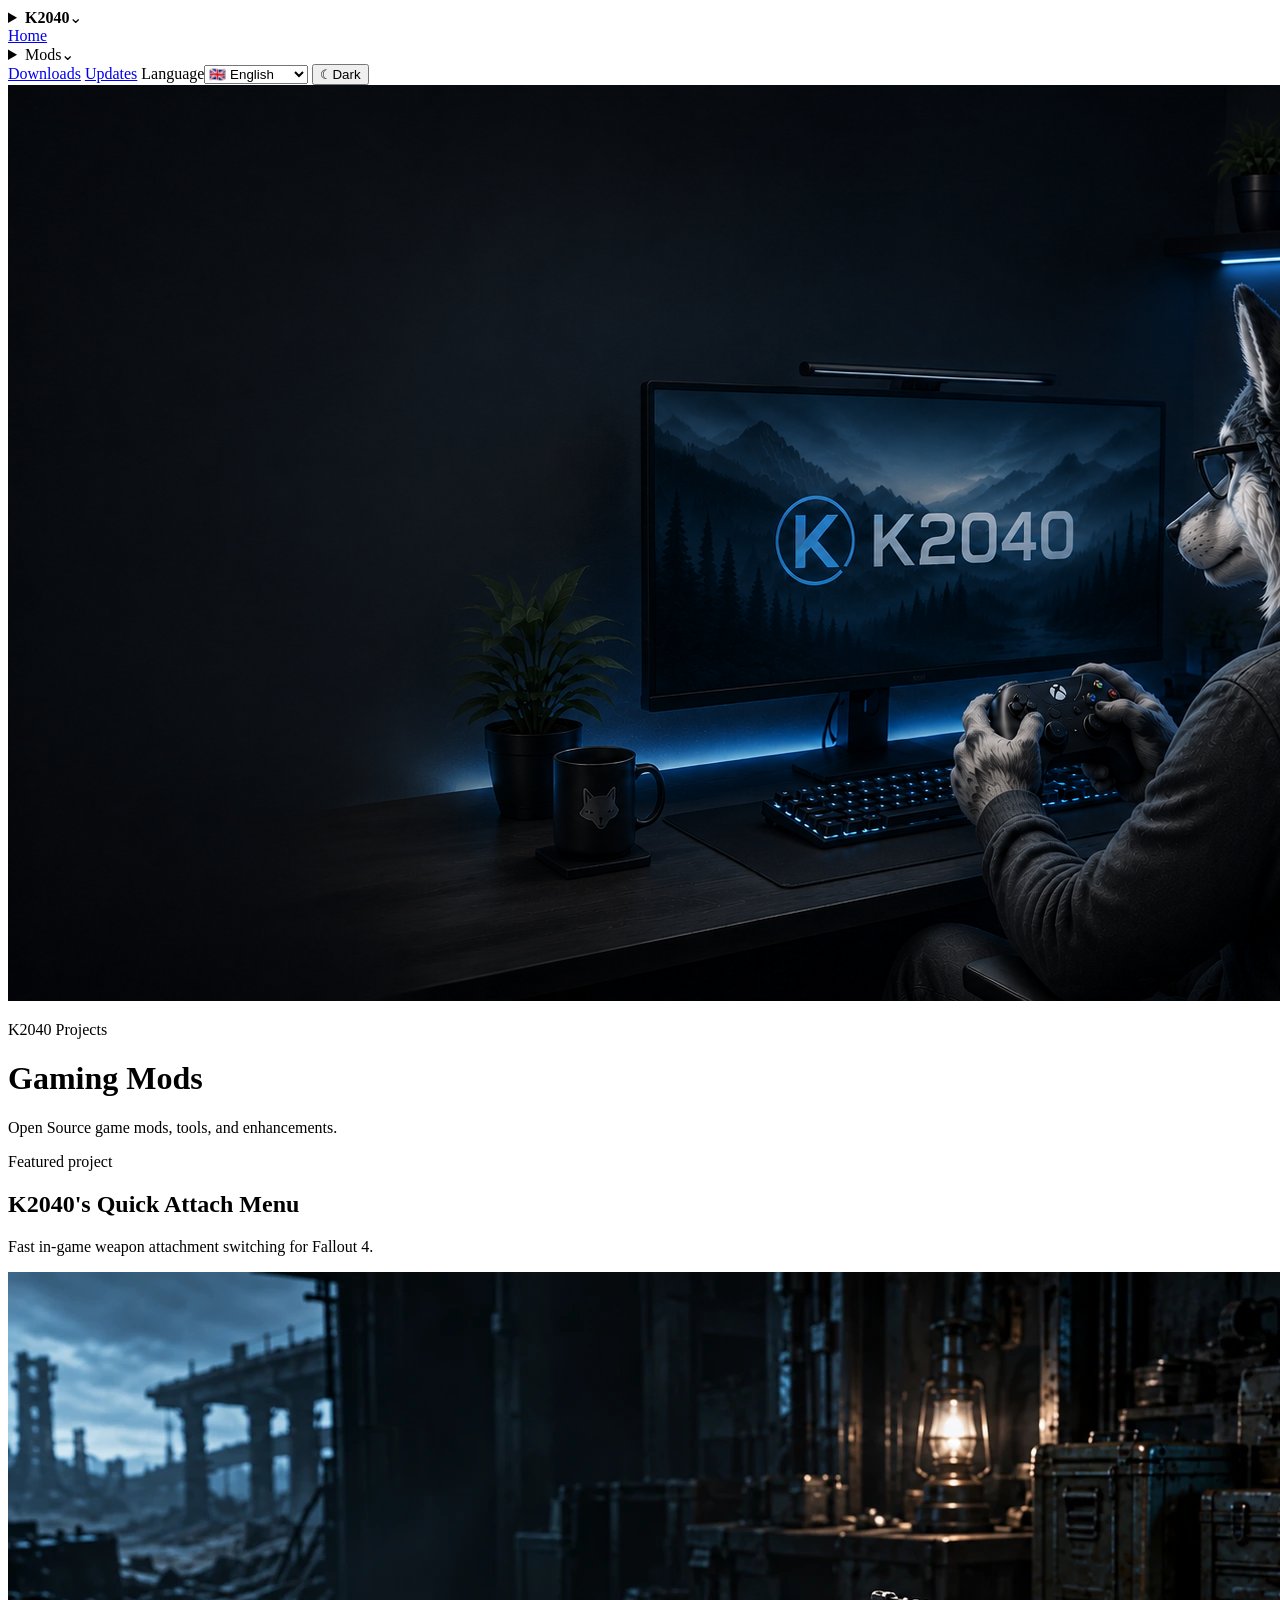
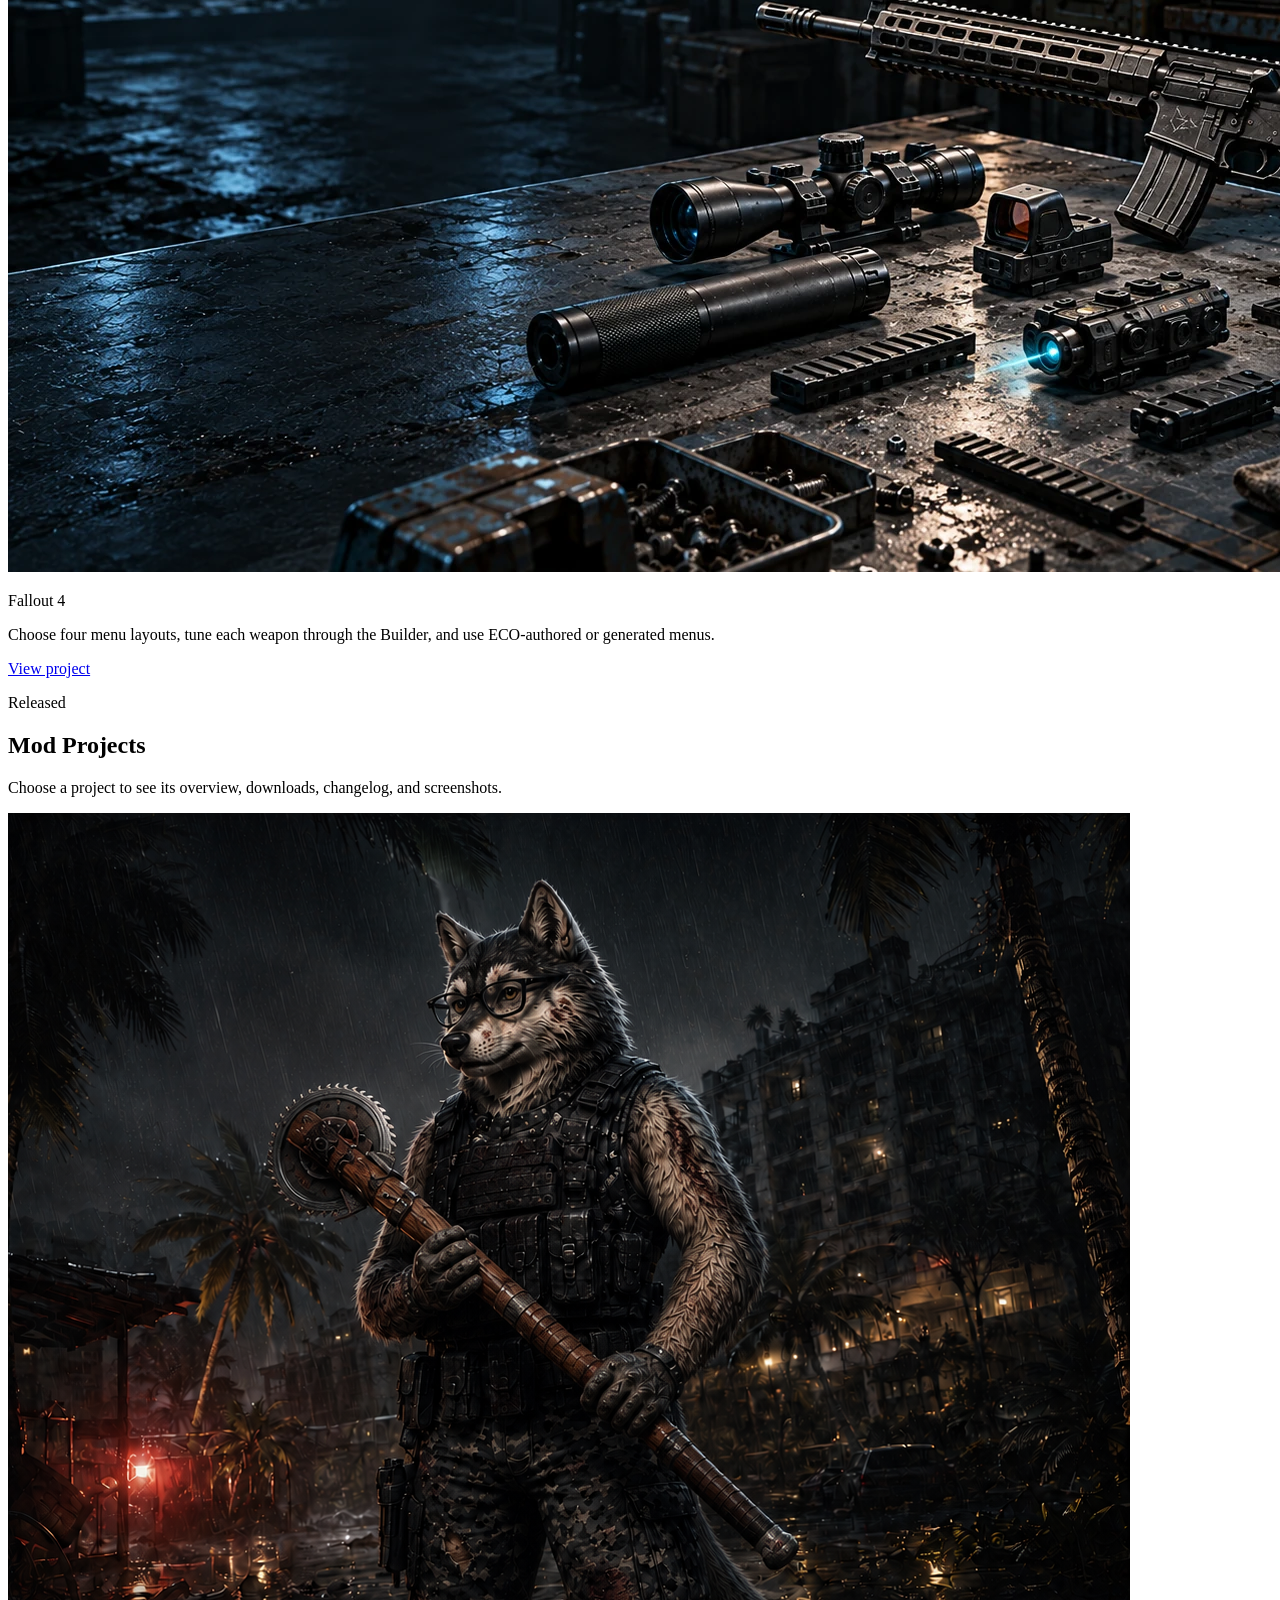
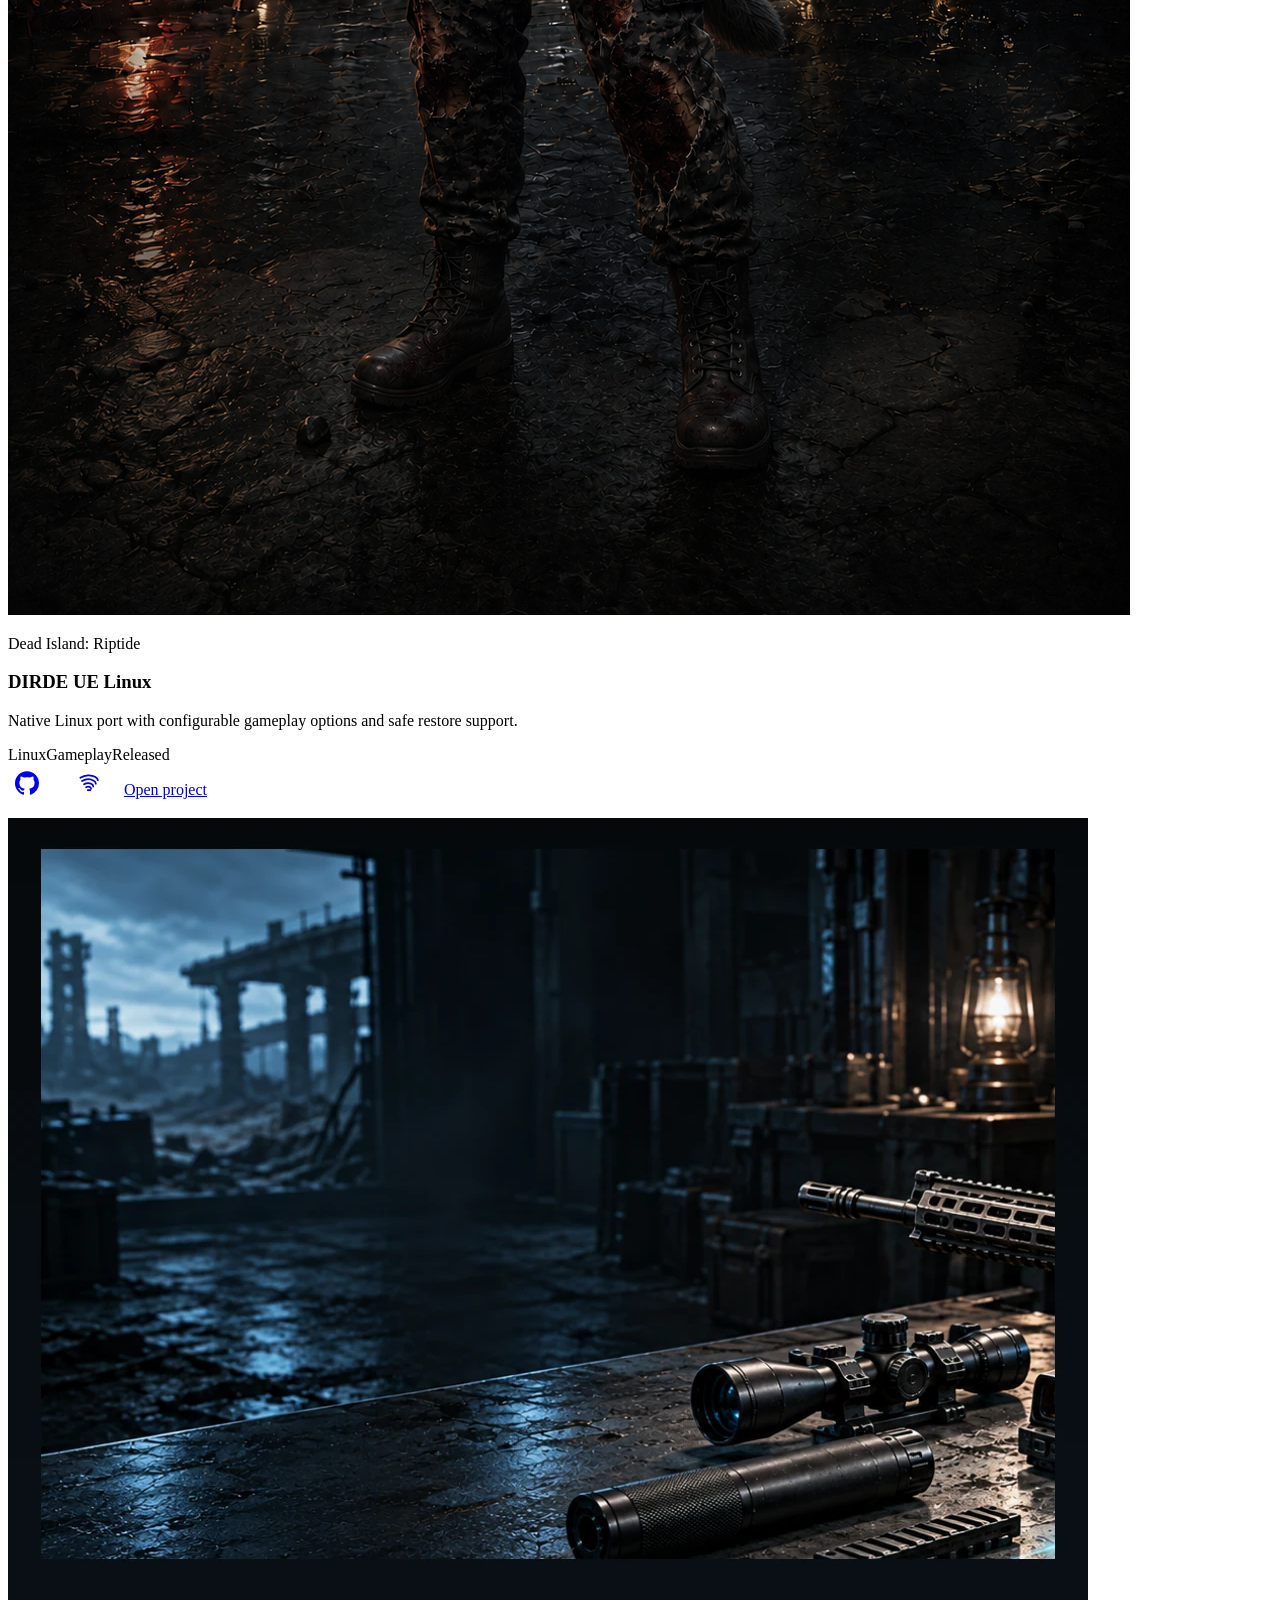
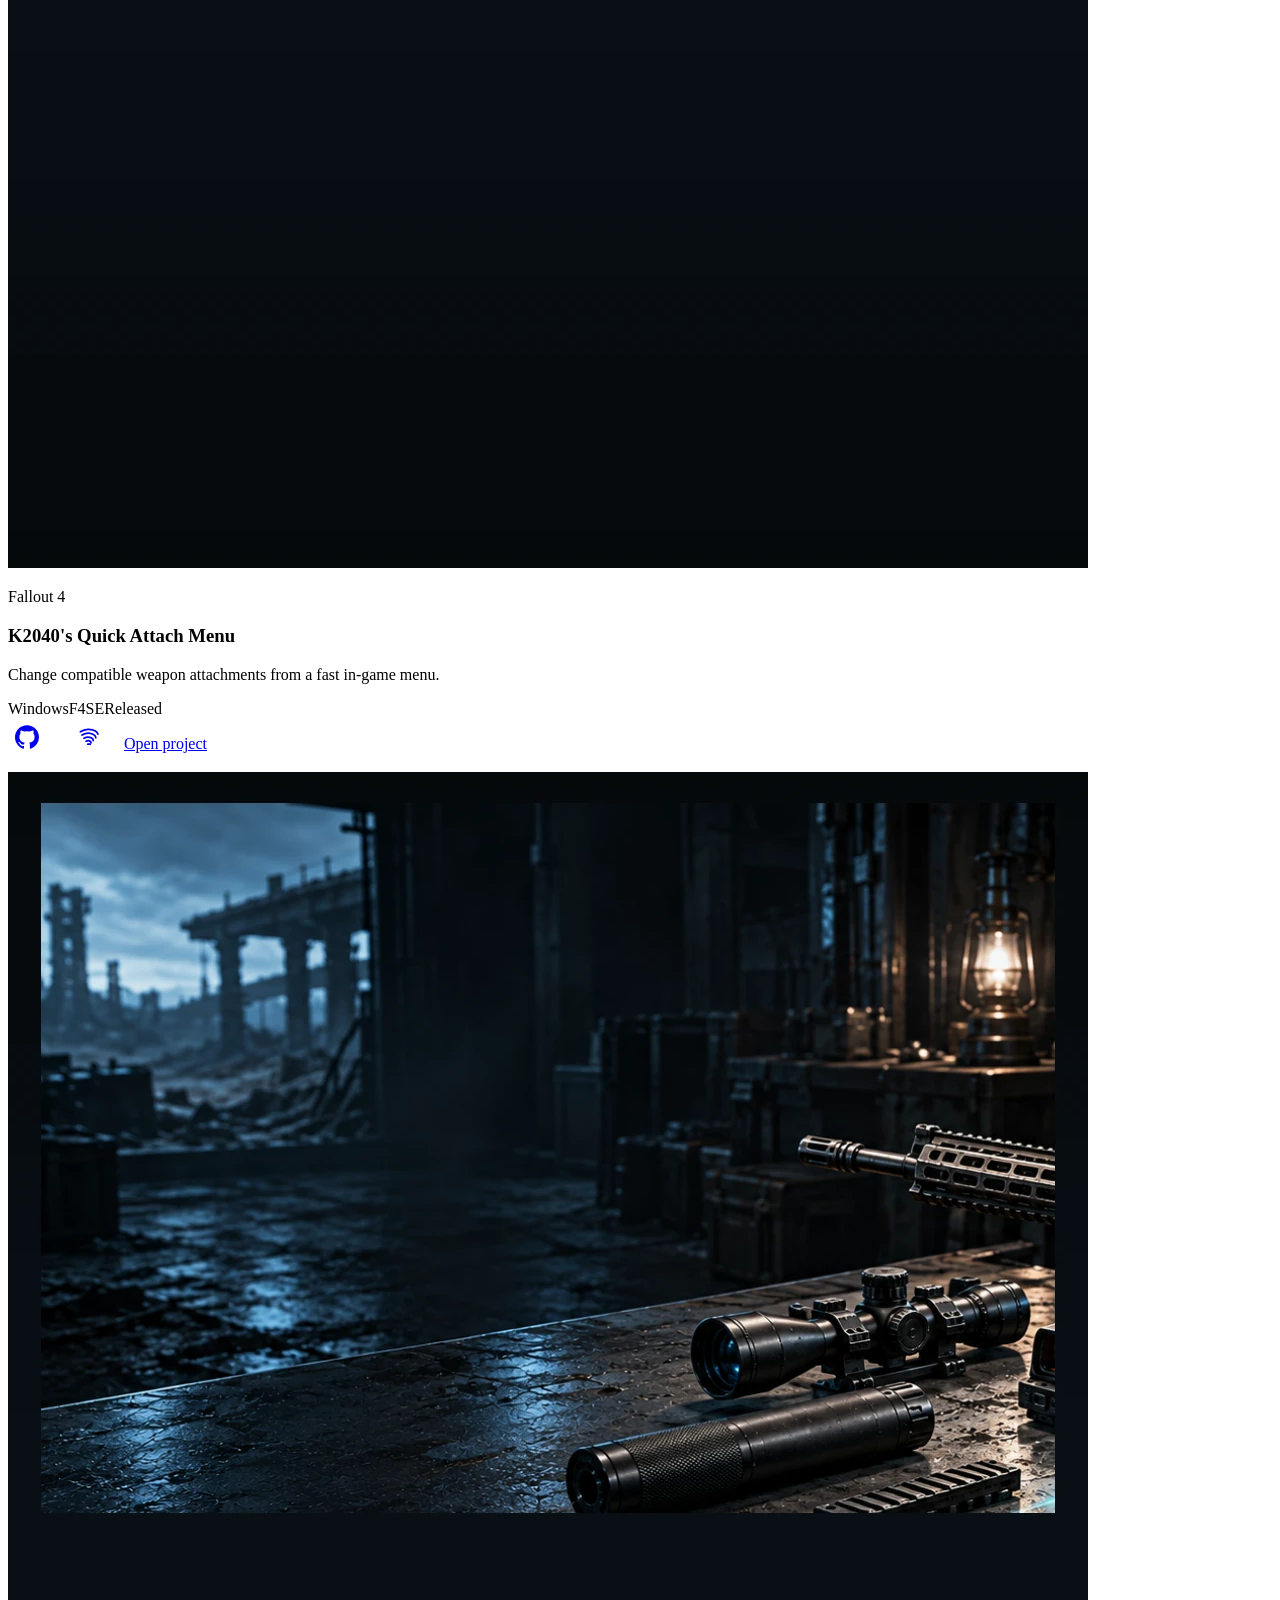
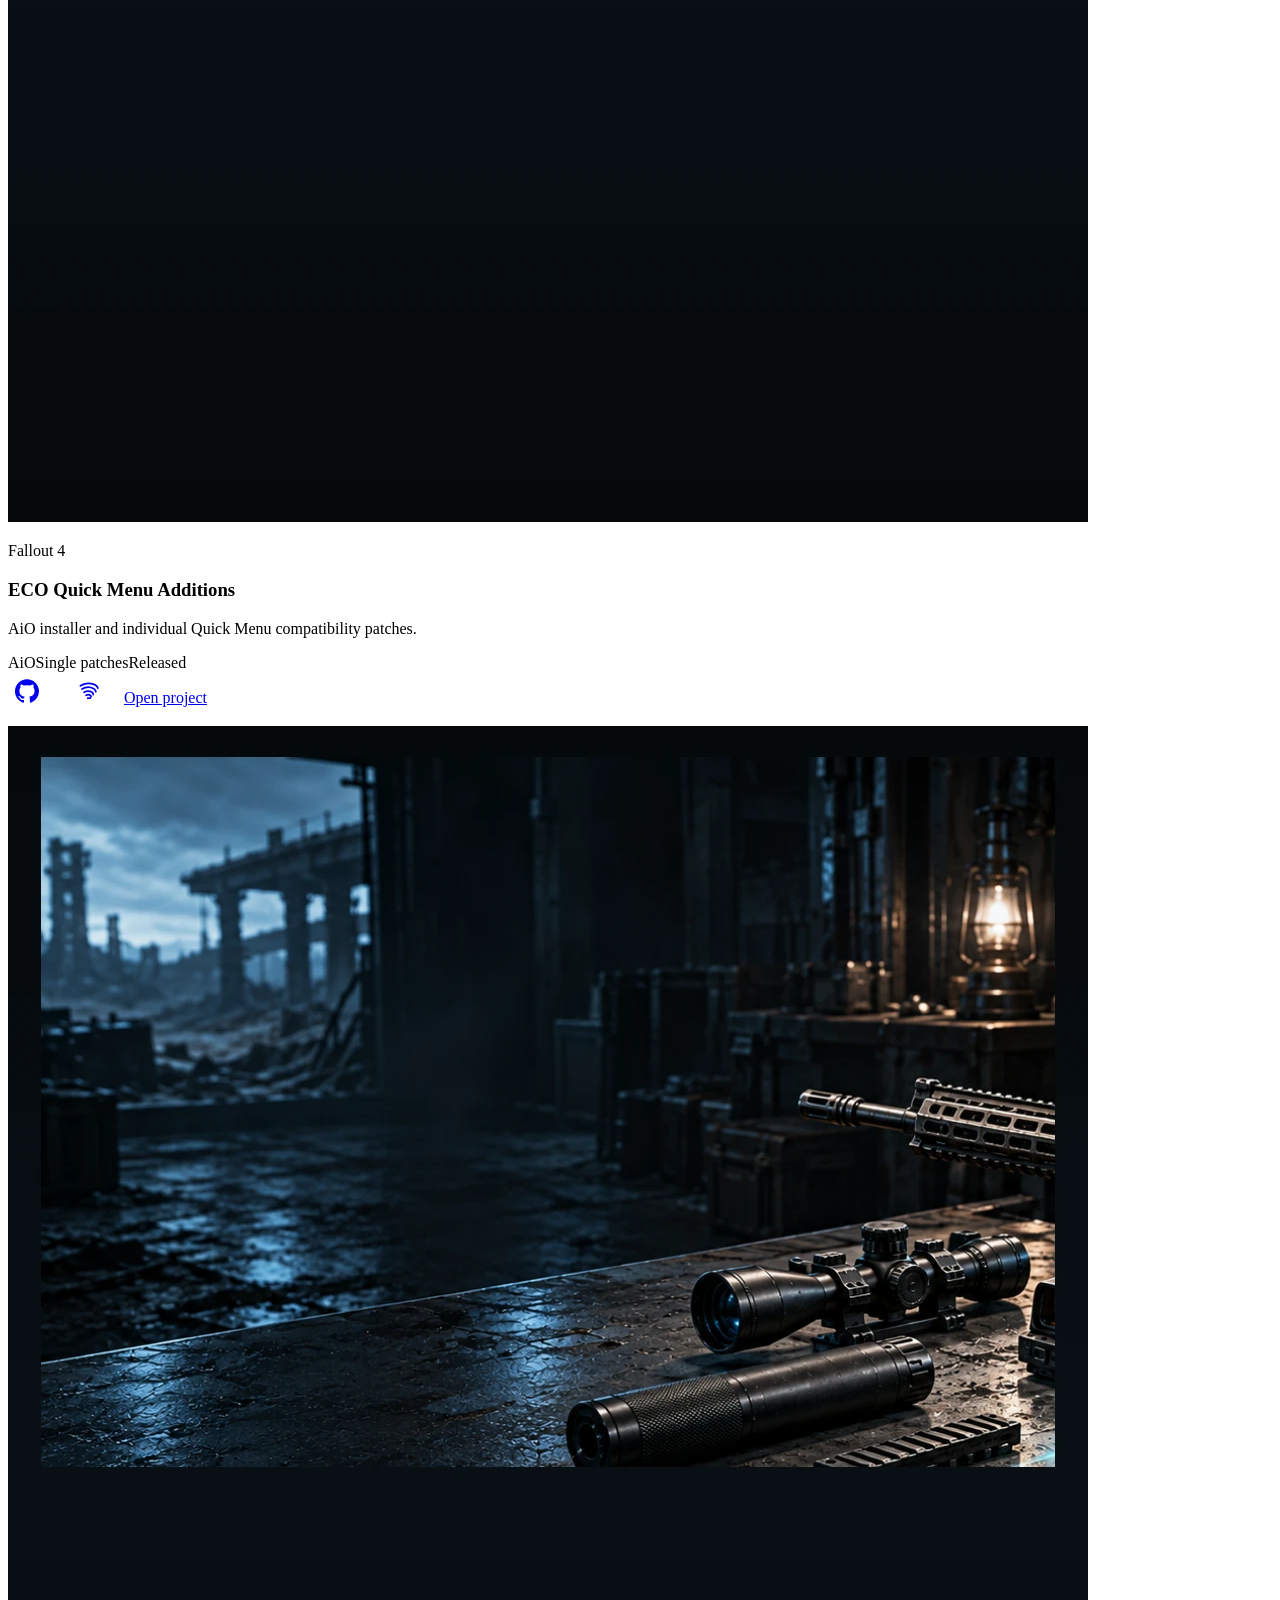
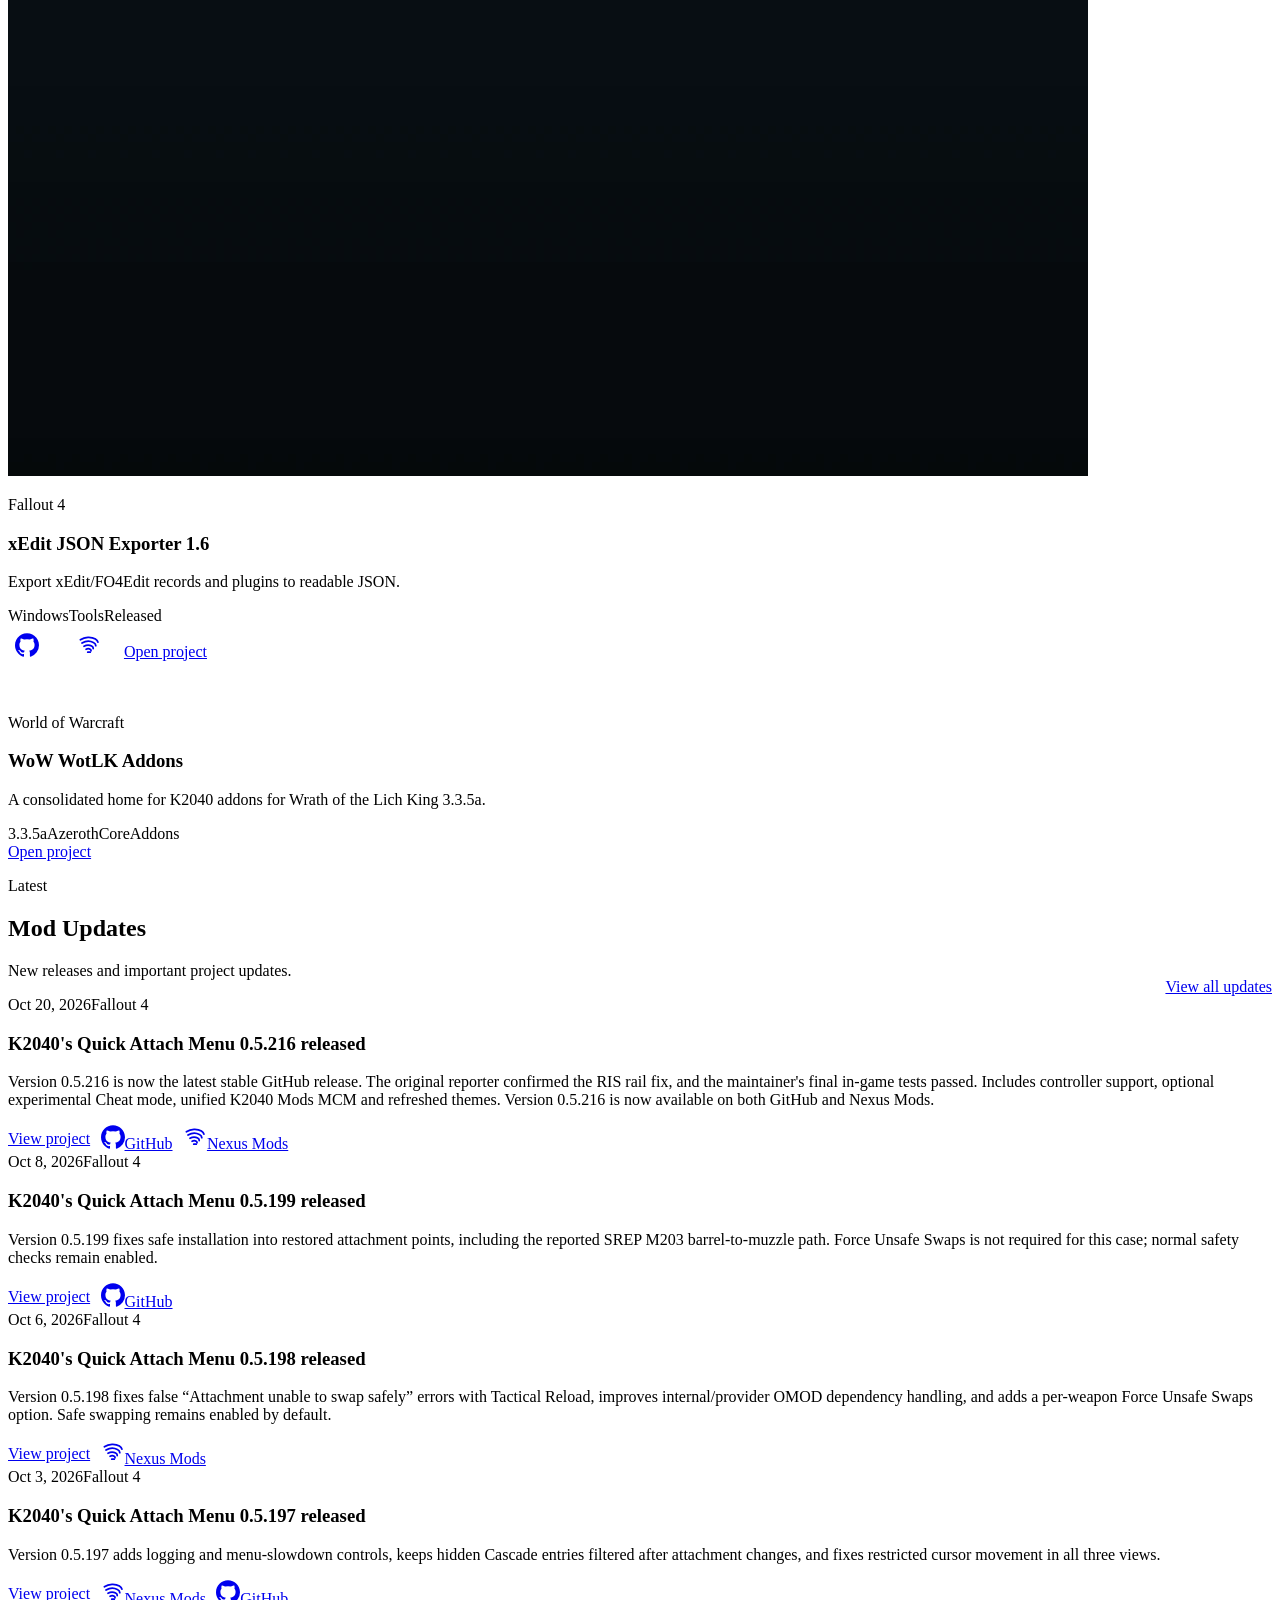
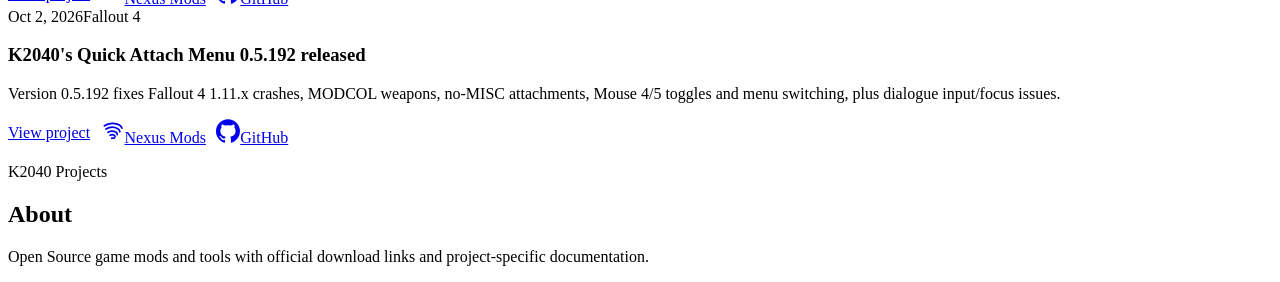
==== index.html @ f62407cd "site: show Quick Attach 0.5.216 available on Nexus" ====
<!doctype html>
<html lang="en">
<head>
  <meta charset="utf-8">
  <meta name="viewport" content="width=device-width, initial-scale=1">
  <meta name="description" content="Released K2040 game mods, official download links, and compatibility notes.">
  <meta name="color-scheme" content="light dark">
  <title>K2040 Gaming Mods</title>

  <link rel="stylesheet" href="styles.css?v=20260909navclean2">
  <link rel="stylesheet" href="https://kamui2040.github.io/shared-ui.css?v=20260913nav2">
  <link rel="stylesheet" href="https://kamui2040.github.io/shared/k2040-chrome.css?v=20260910library1">
  <link rel="stylesheet" href="mobile-navigation.css?v=20260909navclean2">
  <link rel="stylesheet" href="redesign.css?v=20260926cards1">
  <link rel="stylesheet" href="project-card-actions.css?v=20260828qa4">
  <link rel="stylesheet" href="external-link-icons.css?v=20260828qa2">

  <script src="translations.js?v=20260930qam1"></script>
  <script src="projects/project-data.js?v=20261020qam216nexus"></script>
  <script src="content.js?v=20260930qam1"></script>
  <script src="updates/2026.js?v=20261020qam216nexus"></script>
  <script src="updates-data.js?v=20260828cleanup1" data-limit="5"></script>
  <script src="site.js?v=20260831links1"></script>
  <script defer src="external-link-icons.js?v=20260828qa2"></script>
  <script defer src="https://kamui2040.github.io/shared/k2040-chrome.js?v=20260910library1"></script>
</head>
<body class="gaming-mods-page" data-k2040-site="gaming">
  <div class="page-shell">
    <header class="site-header">
      <div class="site-brand">
        <details class="menu global-menu" data-global-menu>
          <summary aria-label="K2040 navigation" data-i18n-aria-label="global.menuLabel"><strong>K2040</strong><span class="menu-caret" aria-hidden="true">⌄</span></summary>
          <div class="menu-panel global-menu-panel">
            <details class="global-menu-item" data-global-menu-item>
              <summary><span data-i18n="global.home">Home</span><span class="global-menu-item-arrow" aria-hidden="true">›</span></summary>
              <nav class="global-menu-submenu" aria-label="Home"><a href="https://kamui2040.github.io/" data-i18n="global.home">Home</a><a href="https://kamui2040.github.io/#projects" data-i18n="global.projectAreas">Project Areas</a><a href="https://kamui2040.github.io/#news" data-i18n="global.news">News</a><a href="https://kamui2040.github.io/#about" data-i18n="global.about">About</a></nav>
            </details>
            <details class="global-menu-item" data-global-menu-item>
              <summary><span data-i18n="global.android">Android Projects</span><span class="global-menu-item-arrow" aria-hidden="true">›</span></summary>
              <nav class="global-menu-submenu" aria-label="Android Projects"><a href="https://kamui2040.github.io/K2040-Android-Releases/" data-i18n="global.androidHome">Android Home</a><a href="https://kamui2040.github.io/K2040-Android-Releases/#apps" data-i18n="global.apps">Apps</a><a href="https://kamui2040.github.io/K2040-Android-Releases/#updates" data-i18n="global.updates">Updates</a><a href="https://kamui2040.github.io/K2040-Android-Releases/#about" data-i18n="global.about">About</a></nav>
            </details>
            <details class="global-menu-item" data-global-menu-item>
              <summary><span data-i18n="global.gaming">Gaming Mods</span><span class="global-menu-item-arrow" aria-hidden="true">›</span></summary>
              <nav class="global-menu-submenu" aria-label="Gaming Mods"><a href="/K2040-Gaming-Mods/" data-i18n="global.modsHome">Mods Home</a><a href="#projects" data-i18n="global.modProjects">Mod Projects</a><a href="#updates" data-i18n="global.updates">Updates</a><a href="#about" data-i18n="global.about">About</a></nav>
            </details>
          </div>
        </details>
        <a class="site-brand-section nav-home" data-k2040-site-home href="/K2040-Gaming-Mods/" aria-current="page"><span data-i18n="global.home">Home</span></a>
      </div>

      <nav class="site-nav" aria-label="Gaming Mods">
        <details class="menu project-menu" data-global-menu>
          <summary aria-label="Browse projects" data-i18n-aria-label="nav.browseProjects"><span>Mods</span><span class="menu-caret" aria-hidden="true">⌄</span></summary>
          <div class="menu-panel global-menu-panel">
            <p class="project-menu-label" data-i18n="nav.games">Games</p>
            <details class="global-menu-item project-menu-item" data-global-menu-item>
              <summary><span>Dead Island: Riptide DE</span><span class="global-menu-item-arrow" aria-hidden="true">›</span></summary>
              <nav class="global-menu-submenu" aria-label="Dead Island: Riptide DE">
                <a href="projects/project.html?project=dirde-ue-linux"><strong>DIRDE UE Linux</strong><small data-i18n="menu.dirdeDescription">Ultimate Edition Mod Menu · Linux</small></a>
              </nav>
            </details>
            <details class="global-menu-item project-menu-item" data-global-menu-item>
              <summary><span>Fallout 4</span><span class="global-menu-item-arrow" aria-hidden="true">›</span></summary>
              <nav class="global-menu-submenu" aria-label="Fallout 4">
                <a href="projects/project.html?project=quick-attach-menu"><strong>K2040's Quick Attach Menu</strong><small data-i18n="menu.quickAttachDescription">In-game weapon attachment menu</small></a>
                <a href="projects/project.html?project=eco-quick-menu-additions"><strong>ECO Quick Menu Additions</strong><small data-i18n="menu.ecoDescription">AiO installer and individual patches</small></a>
                <a href="projects/project.html?project=xedit-json-exporter"><strong>xEdit JSON Exporter</strong><small data-i18n="menu.xeditDescription">FO4Edit export utility</small></a>
              </nav>
            </details>
            <details class="global-menu-item project-menu-item" data-global-menu-item>
              <summary><span>World of Warcraft: WotLK</span><span class="global-menu-item-arrow" aria-hidden="true">›</span></summary>
              <nav class="global-menu-submenu" aria-label="World of Warcraft: Wrath of the Lich King">
                <a href="projects/wow-wotlk.html"><strong>WoW WotLK Addons</strong><small data-i18n="wotlk.menuDescription">Wrath of the Lich King 3.3.5a addons</small></a>
              </nav>
            </details>
          </div>
        </details>
        <a class="nav-link nav-downloads" href="#projects" data-i18n="nav.downloads">Downloads</a>
        <a class="nav-link nav-updates" href="#updates" data-i18n="nav.updates">Updates</a>
        <label class="nav-language-control"><span class="visually-hidden" data-i18n="controls.language">Language</span><select class="nav-language-select" data-language-select aria-label="Language" data-i18n-aria-label="controls.language"><option value="en">🇬🇧 English</option><option value="de">🇩🇪 Deutsch</option><option value="pt-PT">🇵🇹 Português</option><option value="es">🇪🇸 Español</option><option value="fr">🇫🇷 Français</option></select></label>
        <button class="theme-toggle" type="button" data-theme-toggle aria-pressed="false" aria-label="Switch to dark theme"><span class="theme-toggle-icon" aria-hidden="true">☾</span><span data-theme-label>Dark</span></button>
      </nav>
    </header>

    <main>
      <header class="hero">
        <div class="hero-media"><img src="assets/k2040-gaming-hero.png" width="1717" height="916" alt="K2040 wolf mascot at a blue-lit gaming desk" decoding="async"></div>
        <div class="hero-copy">
          <p class="eyebrow" data-i18n="landing.aboutEyebrow">K2040 Projects</p>
          <h1 data-i18n="global.gaming">Gaming Mods</h1>
          <p data-i18n="landing.heroDescription">Open Source game mods, tools, and enhancements.</p>
        </div>
      </header>

      <section class="content-section featured-project" aria-labelledby="featured-project-title">
        <div class="section-heading"><p class="eyebrow" data-i18n="landing.featuredEyebrow">Featured project</p><h2 id="featured-project-title">K2040's Quick Attach Menu</h2><p data-i18n="landing.featuredDescription">Fast in-game weapon attachment switching for Fallout 4.</p></div>
        <div class="featured-project-layout"><div class="featured-game-art-placeholder"><img src="assets/quick-attach-menu-featured.webp?v=20260930imgfix1" alt="K2040's Quick Attach Menu weapon workshop artwork" loading="lazy" decoding="async"></div><div class="featured-project-copy"><p class="featured-project-game">Fallout 4</p><p data-i18n="landing.featuredCopy">Choose four menu layouts, tune each weapon through the Builder, and use ECO-authored or generated menus.</p><div class="featured-project-actions"><a class="text-link" href="projects/project.html?project=quick-attach-menu" data-i18n="landing.viewProject">View project</a></div></div></div>
      </section>

      <section class="content-section" id="projects"><div class="section-heading"><p class="eyebrow" data-i18n="projects.eyebrow">Released</p><h2 data-i18n="projects.title">Mod Projects</h2><p data-i18n="projects.description">Choose a project to see its overview, downloads, changelog, and screenshots.</p></div><div class="project-grid" data-project-grid></div></section>

      <section class="content-section" id="updates"><div class="section-heading section-heading--split"><div><p class="eyebrow" data-i18n="updates.eyebrow">Latest</p><h2 data-i18n="updates.title">Mod Updates</h2><p data-i18n="updates.description">New releases and important project updates.</p></div><a class="text-link" href="updates/" data-i18n="updates.viewAll">View all updates</a></div><div class="update-list" data-update-list></div></section>

      <section class="content-section about-section" id="about"><div class="section-heading"><p class="eyebrow" data-i18n="landing.aboutEyebrow">K2040 Projects</p><h2 data-i18n="landing.aboutTitle">About</h2><p data-i18n="landing.aboutDescription">Open Source game mods and tools with official download links and project-specific documentation.</p></div></section>
    </main>

    <footer data-k2040-footer></footer>
  </div>
</body>
</html>
---- styles.css ----
/*
 * K2040 Gaming base.
 * Main owns the shared visual baseline, navigation system, responsive rules,
 * and frame geometry. Gaming-specific layout stays local.
 */
@import url("https://kamui2040.github.io/styles.css?v=20260828gamingclean1");
@import url("https://kamui2040.github.io/navigation.css?v=20260828gamingclean1");
@import url("https://kamui2040.github.io/responsive.css?v=20260909navclean2");
---- mobile-navigation.css ----
/* Gaming-only mobile navigation placement. Shared navigation visuals come from Main. */

@media (max-width: 760px) {
  body[data-k2040-site="gaming"] .site-header {
    position: relative;
    z-index: 50;
    display: grid;
    min-height: 0;
    grid-template-columns: repeat(12, minmax(0, 1fr));
    grid-template-rows: auto auto;
    align-items: center;
    gap: .18rem;
    margin-bottom: 1.25rem;
    padding: .32rem .38rem;
  }

  body[data-k2040-site="gaming"] .site-brand,
  body[data-k2040-site="gaming"] .site-nav {
    display: contents;
  }

  body[data-k2040-site="gaming"] .site-header .global-menu {
    grid-row: 1;
    grid-column: 1 / span 3;
    min-width: 0;
  }

  body[data-k2040-site="gaming"] .site-header .site-brand-section.nav-home {
    grid-row: 1;
    grid-column: 4 / span 3;
    width: 100%;
    min-width: 0;
  }

  body[data-k2040-site="gaming"] .site-header .nav-language-control {
    grid-row: 1;
    grid-column: 7 / span 3;
    position: relative;
    overflow: hidden;
  }

  body[data-k2040-site="gaming"] .site-header .theme-toggle {
    grid-row: 1;
    grid-column: 10 / span 3;
  }

  body[data-k2040-site="gaming"] .site-header .site-nav > .project-menu {
    grid-row: 2;
    grid-column: 1 / span 4;
  }

  body[data-k2040-site="gaming"] .site-header .site-nav > .nav-downloads {
    grid-row: 2;
    grid-column: 5 / span 4;
  }

  body[data-k2040-site="gaming"] .site-header .site-nav > .nav-updates {
    grid-row: 2;
    grid-column: 9 / span 4;
  }

  body[data-k2040-site="gaming"] .site-header .global-menu > summary,
  body[data-k2040-site="gaming"] .site-header .site-brand-section.nav-home,
  body[data-k2040-site="gaming"] .site-header .site-nav > .nav-link,
  body[data-k2040-site="gaming"] .site-header .site-nav > .nav-language-control,
  body[data-k2040-site="gaming"] .site-header .site-nav > .theme-toggle,
  body[data-k2040-site="gaming"] .site-header .site-nav > .menu > summary {
    width: 100%;
    min-width: 0;
    min-height: 36px;
    margin: 0;
    gap: .18rem;
    padding: .28rem .18rem;
    font-size: clamp(.68rem, 2.9vw, .8rem);
    line-height: 1.05;
  }

  body[data-k2040-site="gaming"] .site-header .global-menu > summary,
  body[data-k2040-site="gaming"] .site-header .site-brand-section.nav-home,
  body[data-k2040-site="gaming"] .site-header .site-nav > .menu > summary {
    justify-content: center;
  }

  body[data-k2040-site="gaming"] .site-header .global-menu > summary > strong,
  body[data-k2040-site="gaming"] .site-header .theme-toggle [data-theme-label] {
    display: none;
  }

  body[data-k2040-site="gaming"] .site-header .site-brand-section.nav-home > span {
    position: absolute;
    width: 1px;
    height: 1px;
    padding: 0;
    margin: -1px;
    overflow: hidden;
    border: 0;
    clip: rect(0 0 0 0);
    white-space: nowrap;
  }

  body[data-k2040-site="gaming"] .site-header .menu-caret {
    font-size: .82rem;
  }

  body[data-k2040-site="gaming"] .site-header .nav-language-control {
    padding: .15rem;
  }

  body[data-k2040-site="gaming"] .site-header .nav-language-control::before {
    content: "🌐";
    font-size: .95rem;
    line-height: 1;
  }

  body[data-k2040-site="gaming"] .site-header .nav-language-select {
    position: absolute;
    inset: 0;
    width: 100%;
    height: 100%;
    max-width: none;
    padding: 0;
    opacity: 0;
    cursor: pointer;
  }

  body[data-k2040-site="gaming"] .site-header .theme-toggle {
    padding: .2rem;
  }

  body[data-k2040-site="gaming"] .site-header .theme-toggle-icon {
    width: auto;
    min-width: 1.1rem;
    font-size: 1rem;
  }

  body[data-k2040-site="gaming"] .site-header .project-menu-panel {
    width: min(320px, calc(100vw - 1rem));
  }
}
---- redesign.css ----
/* Gaming-only content layout. Shared controls, frames, and navigation visuals come from Main. */

.section-heading--split {
  display: flex;
  align-items: flex-end;
  justify-content: space-between;
  gap: 1rem;
}

.section-heading--split > div {
  min-width: 0;
}

.update-archive .update-list {
  margin-top: 0;
}

.update-actions {
  display: flex;
  flex-wrap: wrap;
  align-items: center;
  gap: .65rem;
}

.updates-page main {
  display: grid;
  gap: 1.5rem;
}

.gaming-mods-page :where(#projects, #updates, #about),
.project-detail-page #project-downloads,
.updates-page #updates {
  scroll-margin-top: 6.5rem;
}

/* The Mods menu uses the canonical global cascade for geometry and behavior.
   Gaming keeps only the richer project-link copy local. */
.project-menu-label {
  margin: .35rem .55rem .55rem;
}

.project-menu-item .global-menu-submenu a {
  display: flex;
  align-items: flex-start;
  flex-direction: column;
  gap: .2rem;
}

.project-menu-item .global-menu-submenu small {
  color: var(--k2040-nav-muted, var(--site-nav-muted));
  font-size: .78rem;
  font-weight: 600;
  line-height: 1.35;
}

@media (max-width: 760px) {
  .section-heading--split {
    align-items: stretch;
    flex-direction: column;
  }

  .section-heading--split > .text-link {
    align-self: flex-start;
  }
}

/* Visual project cards need room for localized copy and actions in narrower
   desktop/tablet layouts. Keep the fixed 4:5 presentation only when the
   viewport is wide enough for the copy panel to fit without clipping. */
@media (max-width: 1100px) {
  .gaming-mods-page .project-card--visual {
    height: auto;
    aspect-ratio: auto;
  }

  .gaming-mods-page .project-card--visual .project-card-art {
    height: auto;
    flex: 0 0 auto;
    aspect-ratio: 16 / 10;
  }

  .gaming-mods-page .project-card--visual .project-card-copy {
    height: auto;
    overflow: visible;
  }
}
---- project-card-actions.css ----
/* Gaming landing project-card action layout.
 * The canonical K2040 .text-link treatment owns idle, hover, and focus states.
 */

.project-card .card-footer {
  justify-content: flex-end;
}

.project-card-destinations {
  display: inline-flex;
  flex: 0 0 auto;
  align-items: center;
  gap: .45rem;
}

.project-card-open {
  margin-left: auto;
}

.project-card-destination {
  position: relative;
  width: 40px;
  min-width: 40px;
  min-height: 40px;
  justify-content: center;
  padding: .45rem;
}

.project-card-destination .external-platform-label {
  position: absolute;
  width: 1px;
  height: 1px;
  padding: 0;
  margin: -1px;
  overflow: hidden;
  border: 0;
  clip: rect(0 0 0 0);
  white-space: nowrap;
}

.project-card-destination .external-platform-icon {
  width: var(--k2040-icon-size, 1.5rem);
  height: var(--k2040-icon-size, 1.5rem);
  flex-basis: var(--k2040-icon-size, 1.5rem);
}

@media (max-width: 520px) {
  .project-card .card-footer {
    gap: .55rem;
  }

  .project-card-open {
    padding: .45rem .65rem;
  }
}
---- external-link-icons.css ----
/* External platform icons only. K2040 family icons are owned by the shared chrome. */
:root {
  --k2040-icon-size: 1.5rem;
}

.external-platform-link {
  gap: .5rem;
}

.external-platform-icon {
  display: inline-flex;
  width: var(--k2040-icon-size);
  height: var(--k2040-icon-size);
  flex: 0 0 var(--k2040-icon-size);
  align-items: center;
  justify-content: center;
  color: currentColor;
}

.external-platform-icon svg {
  display: block;
  width: 100%;
  height: 100%;
}

.external-platform-label {
  min-width: 0;
}

@media (max-width: 760px) {
  .external-platform-link--icon-only-mobile {
    position: relative;
    width: 44px;
    min-width: 44px;
    padding-right: .5rem !important;
    padding-left: .5rem !important;
    gap: 0;
  }

  .external-platform-link--icon-only-mobile .external-platform-label {
    position: absolute;
    width: 1px;
    height: 1px;
    padding: 0;
    margin: -1px;
    overflow: hidden;
    border: 0;
    clip: rect(0 0 0 0);
    white-space: nowrap;
  }
}
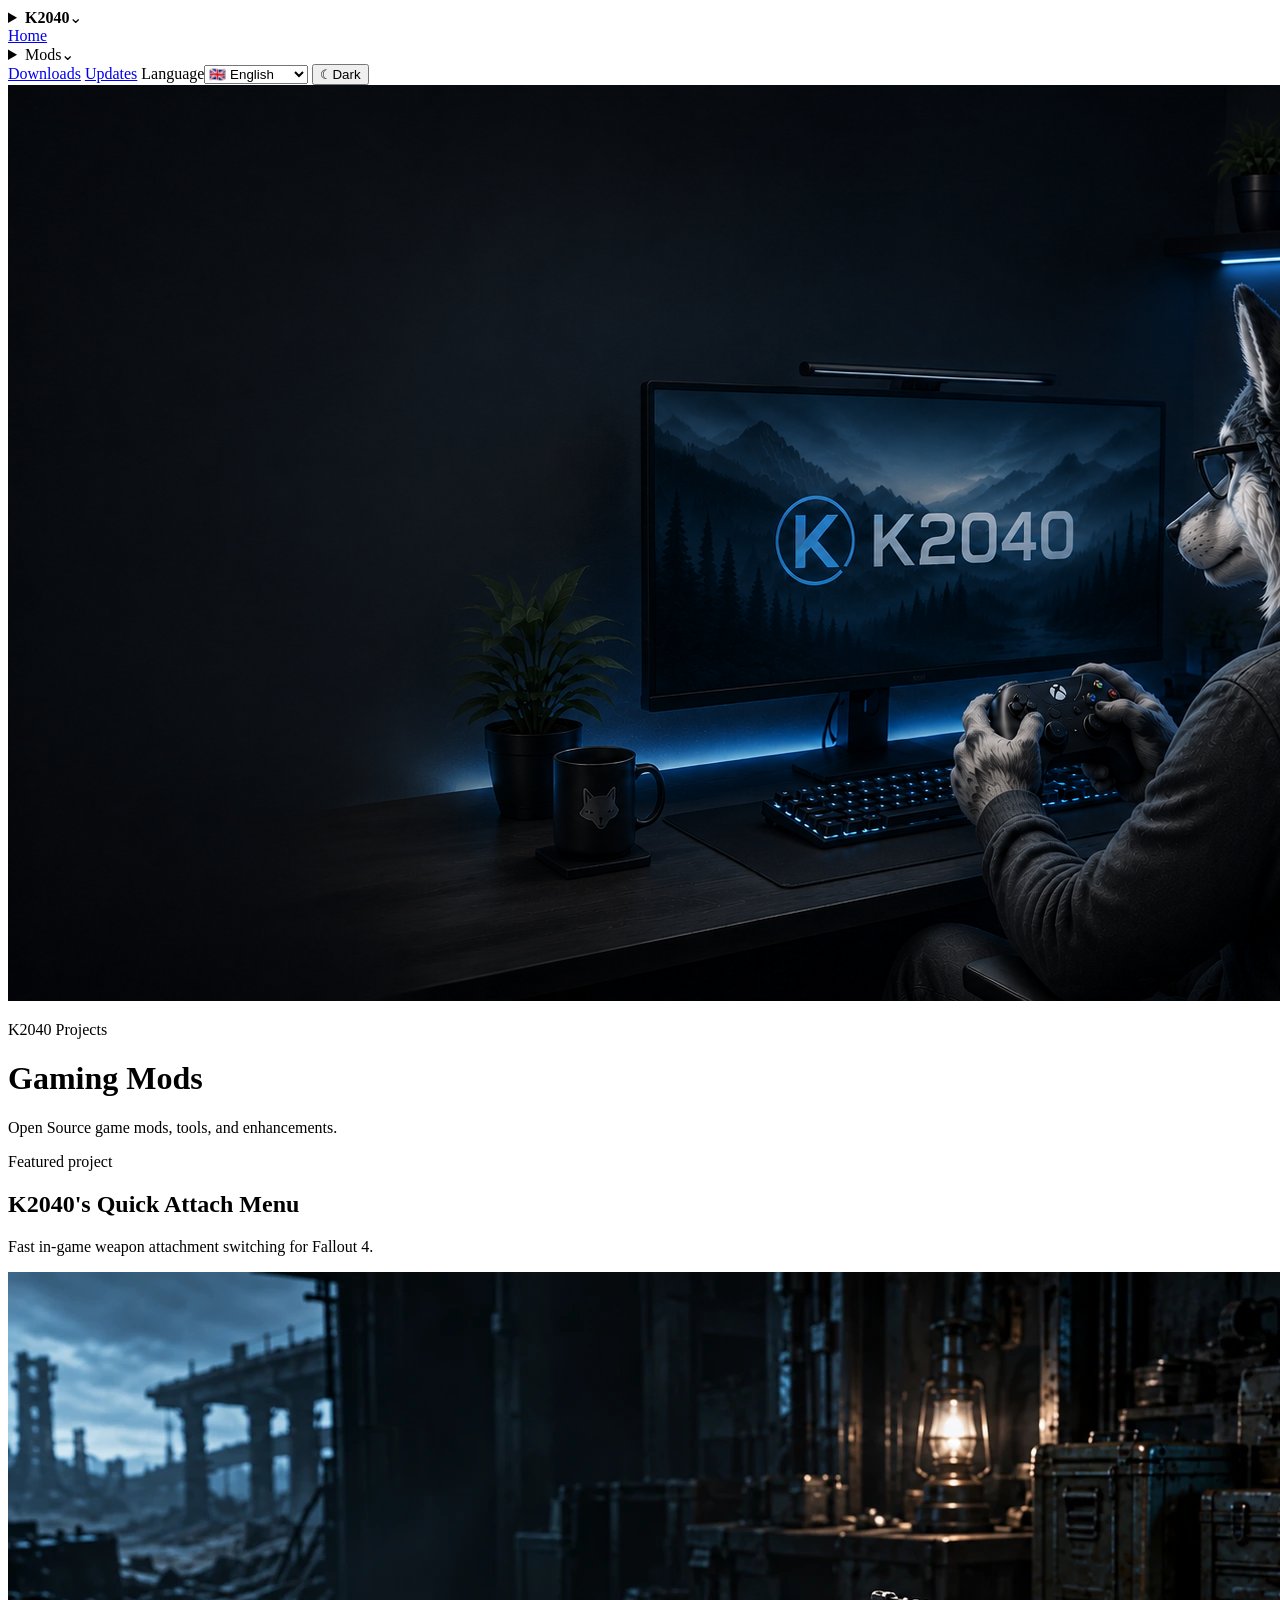
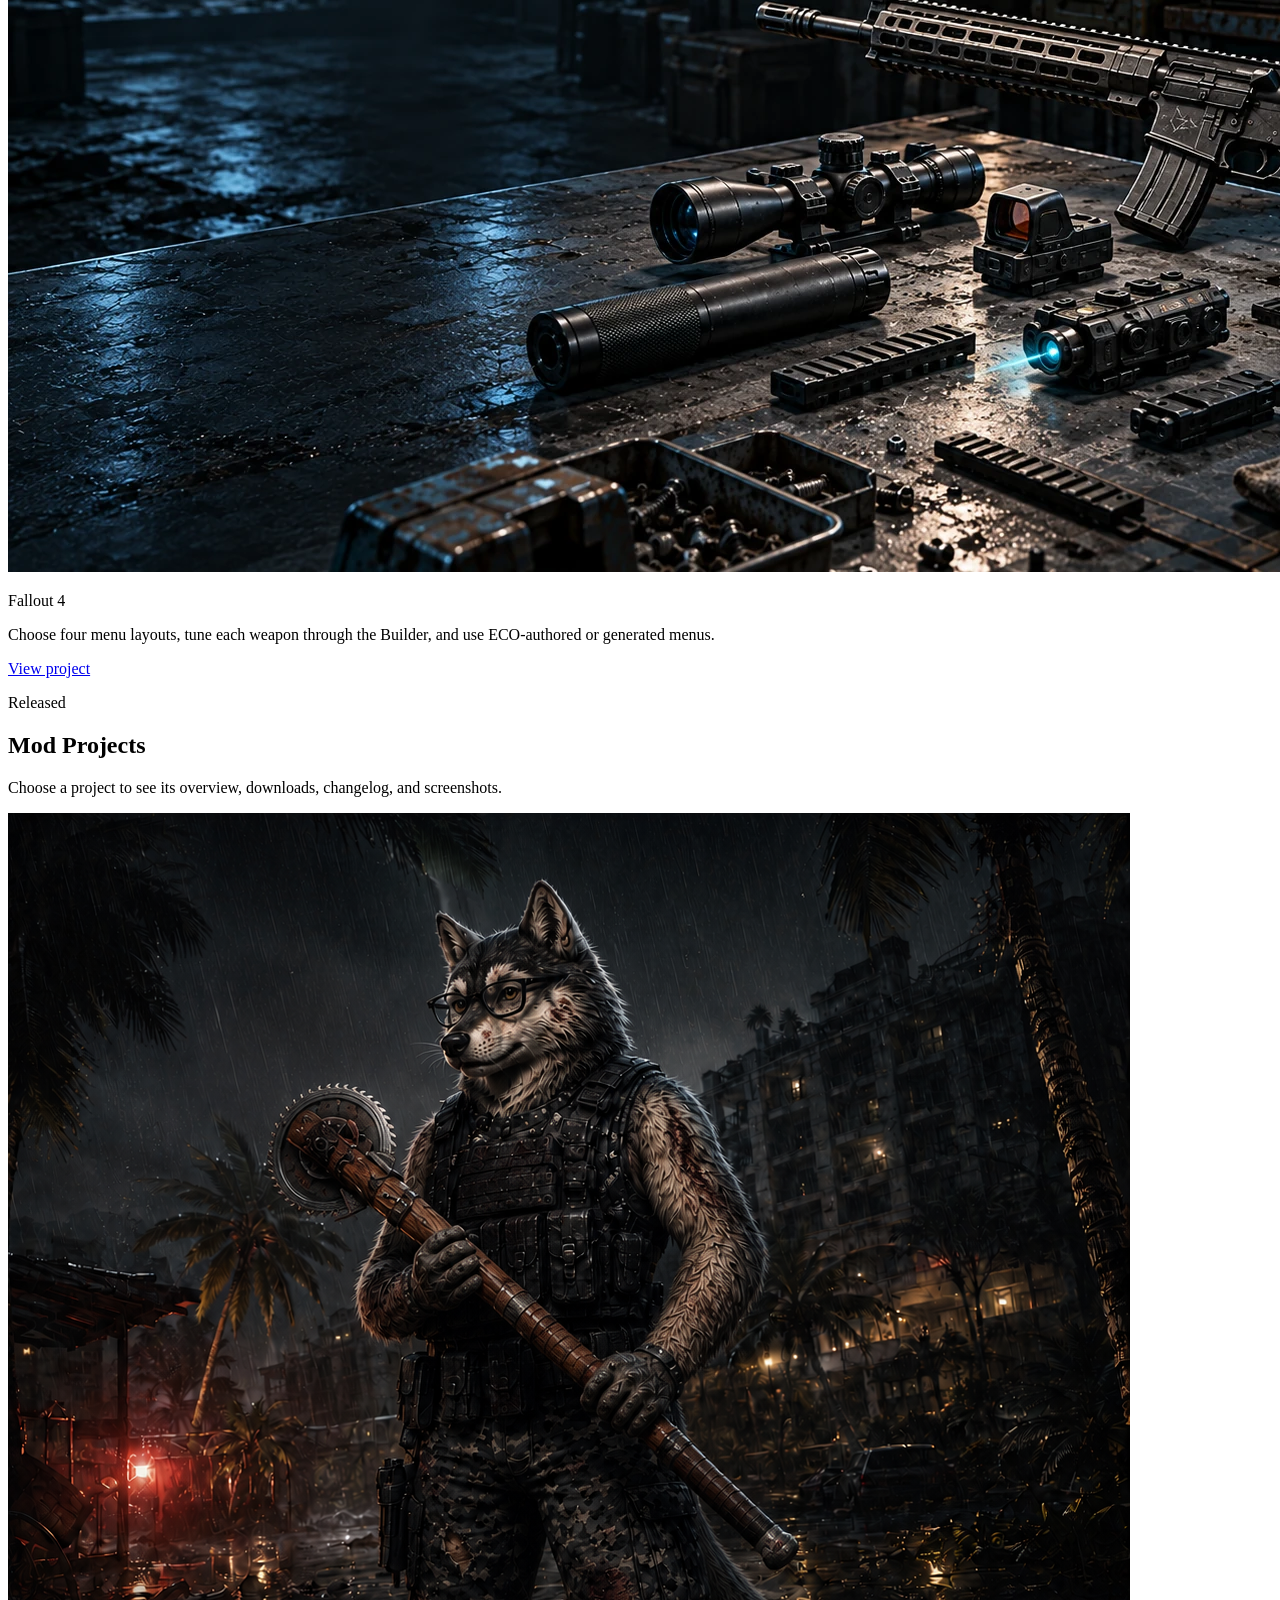
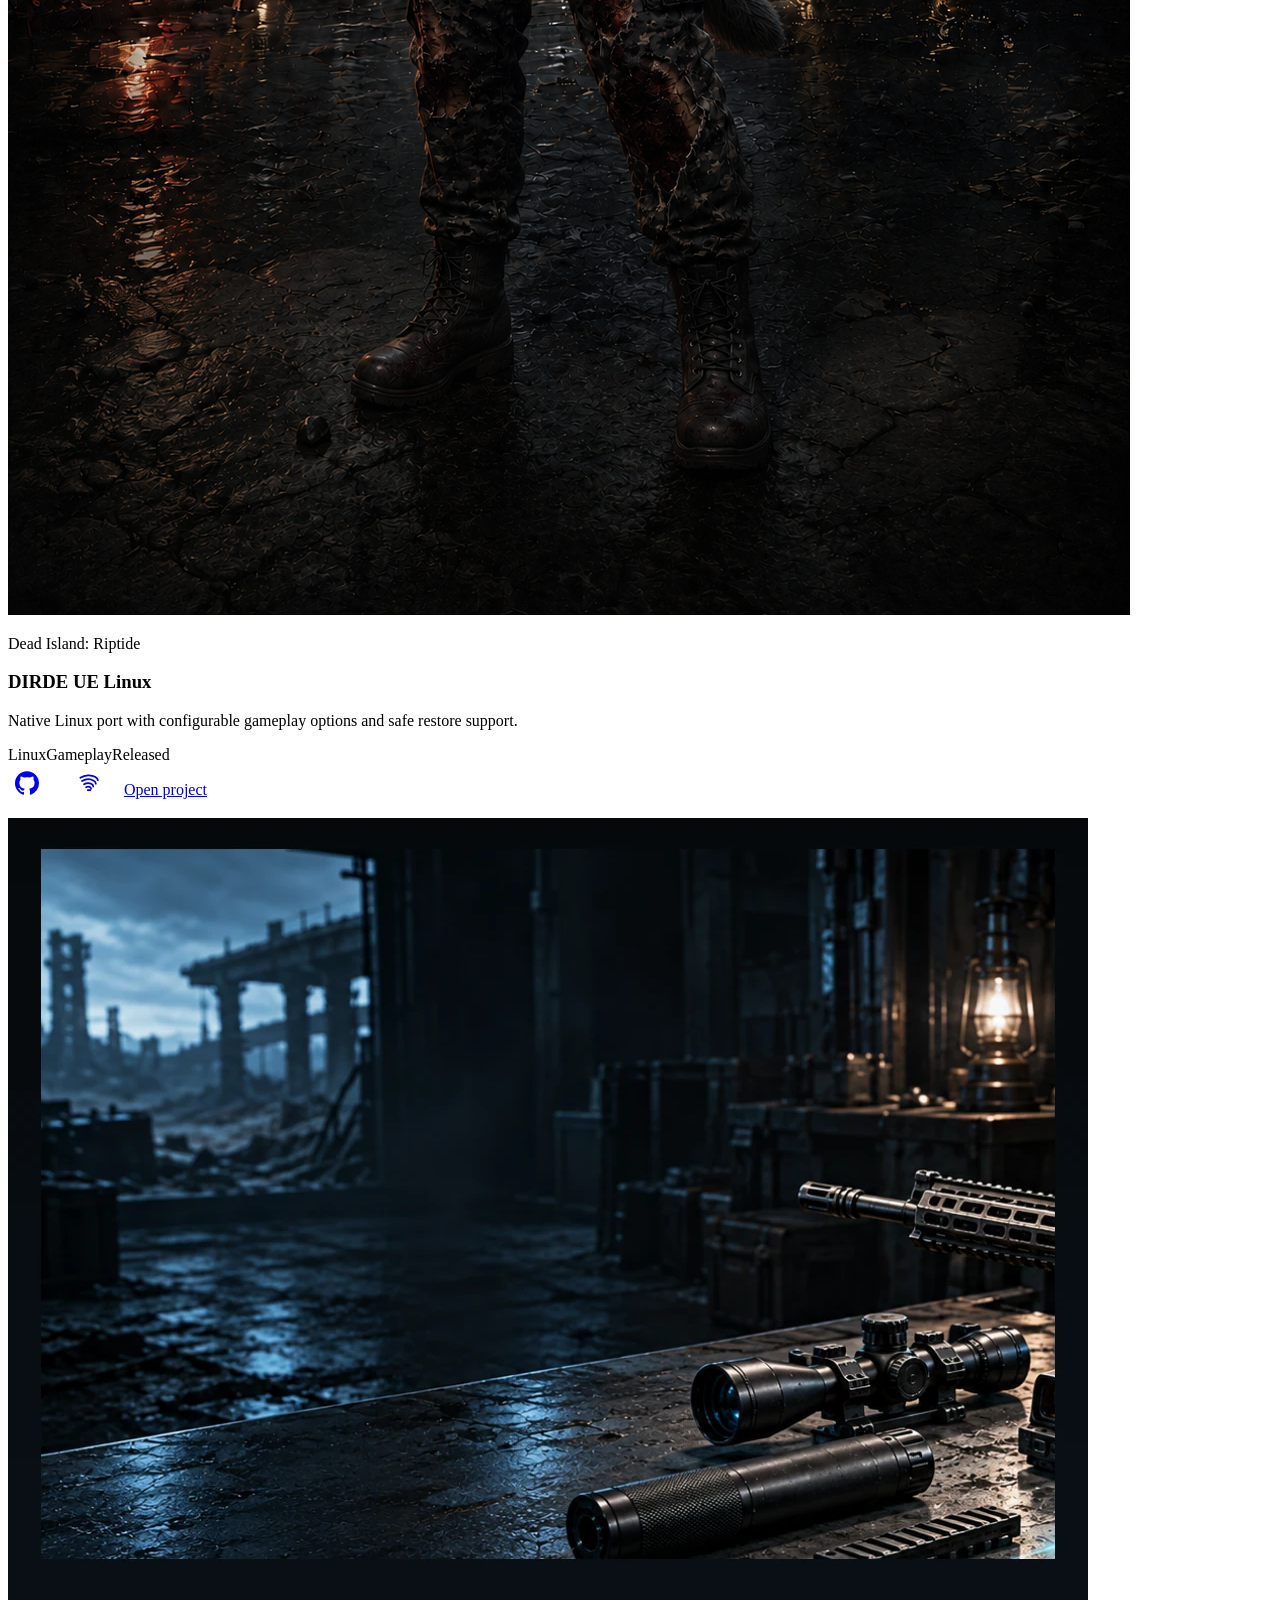
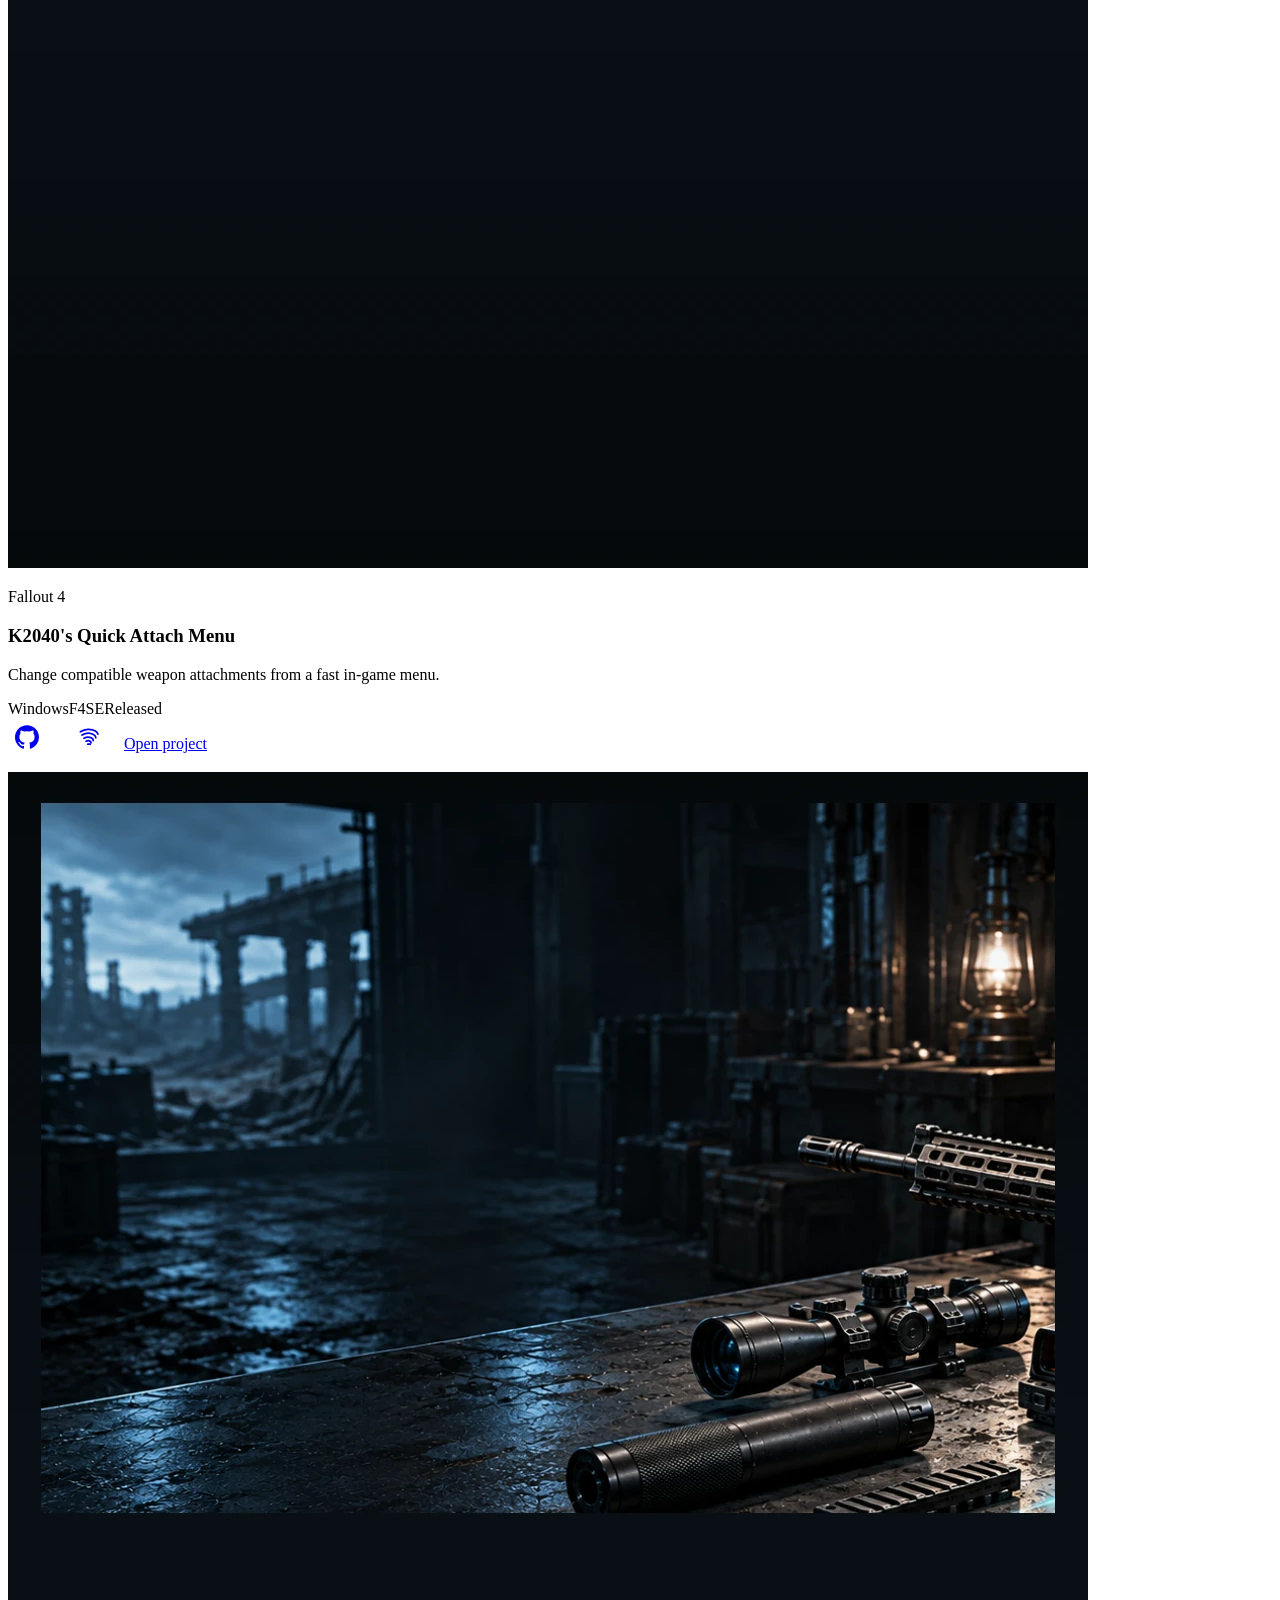
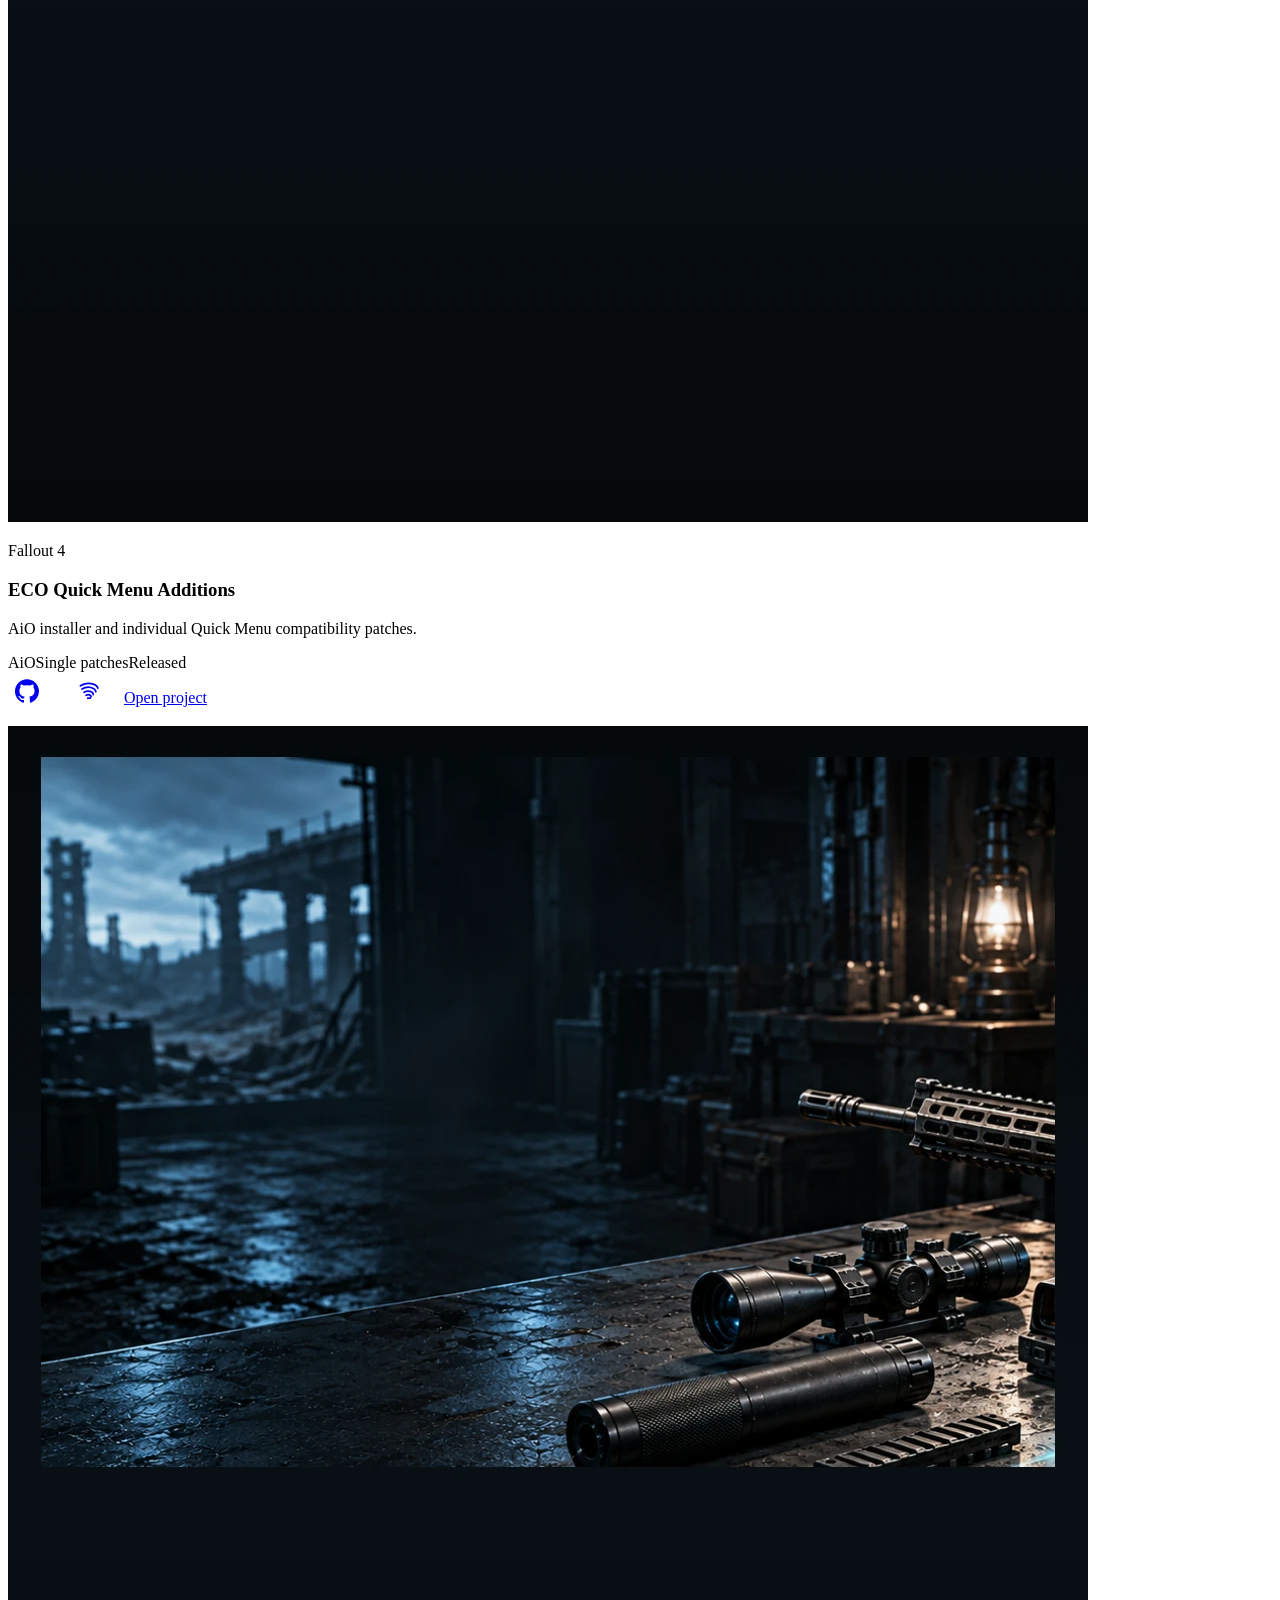
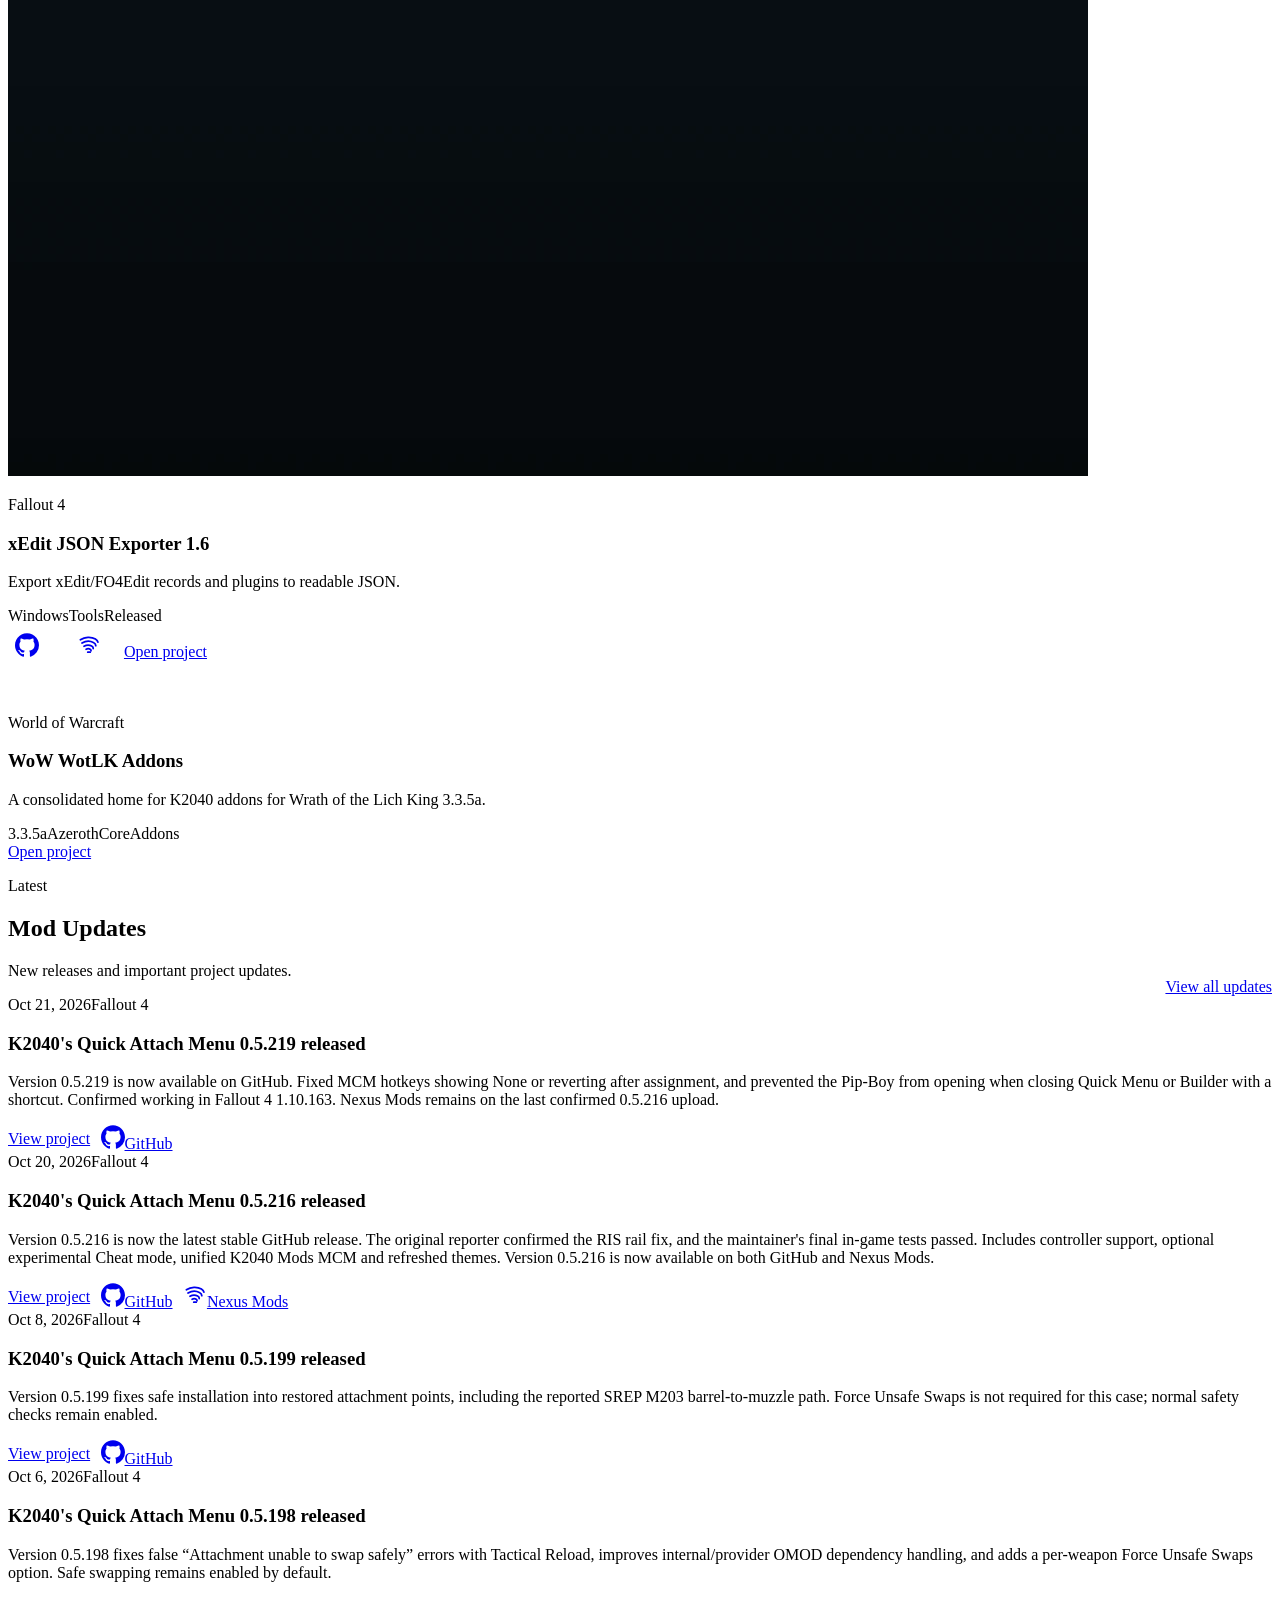
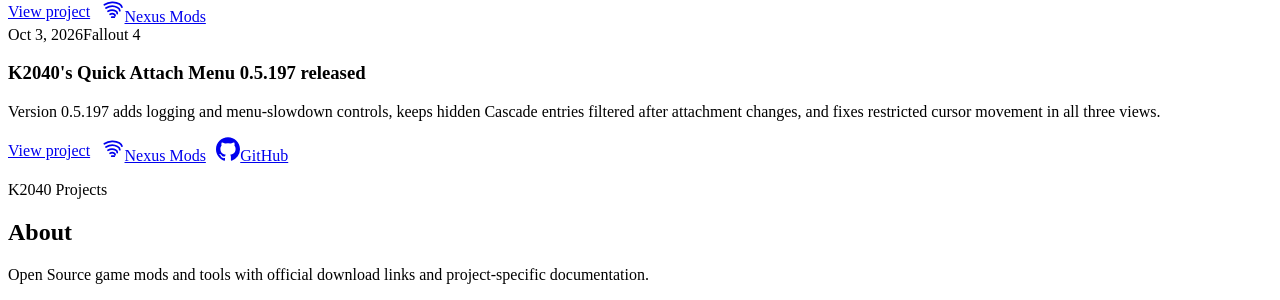
==== commit c6d6311c: "site: publish Quick Attach Menu 0.5.219 release and changelog" ====
--- a/index.html
+++ b/index.html
@@ -16,9 +16,9 @@
   <link rel="stylesheet" href="external-link-icons.css?v=20260828qa2">
 
   <script src="translations.js?v=20260930qam1"></script>
-  <script src="projects/project-data.js?v=20261020qam216nexus"></script>
+  <script src="projects/project-data.js?v=20261021qam219"></script>
   <script src="content.js?v=20260930qam1"></script>
-  <script src="updates/2026.js?v=20261020qam216nexus"></script>
+  <script src="updates/2026.js?v=20261021qam219"></script>
   <script src="updates-data.js?v=20260828cleanup1" data-limit="5"></script>
   <script src="site.js?v=20260831links1"></script>
   <script defer src="external-link-icons.js?v=20260828qa2"></script>
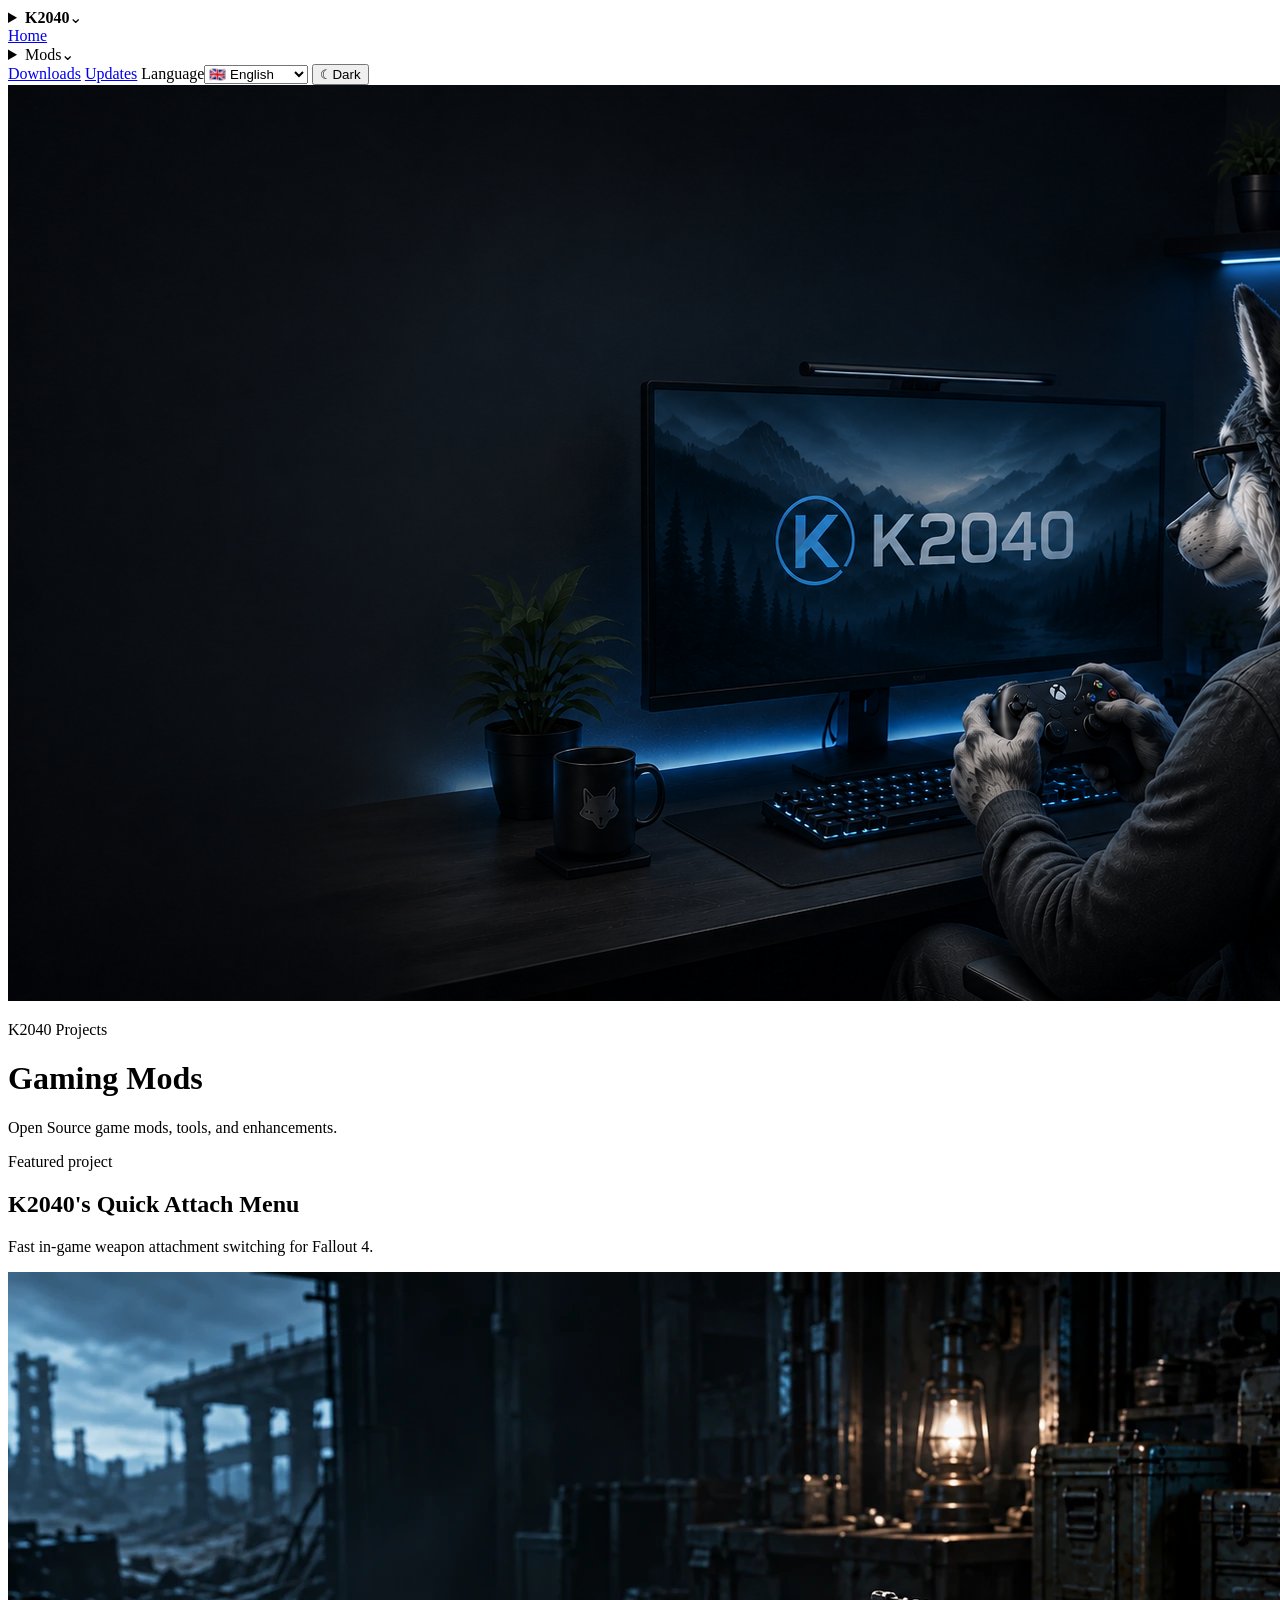
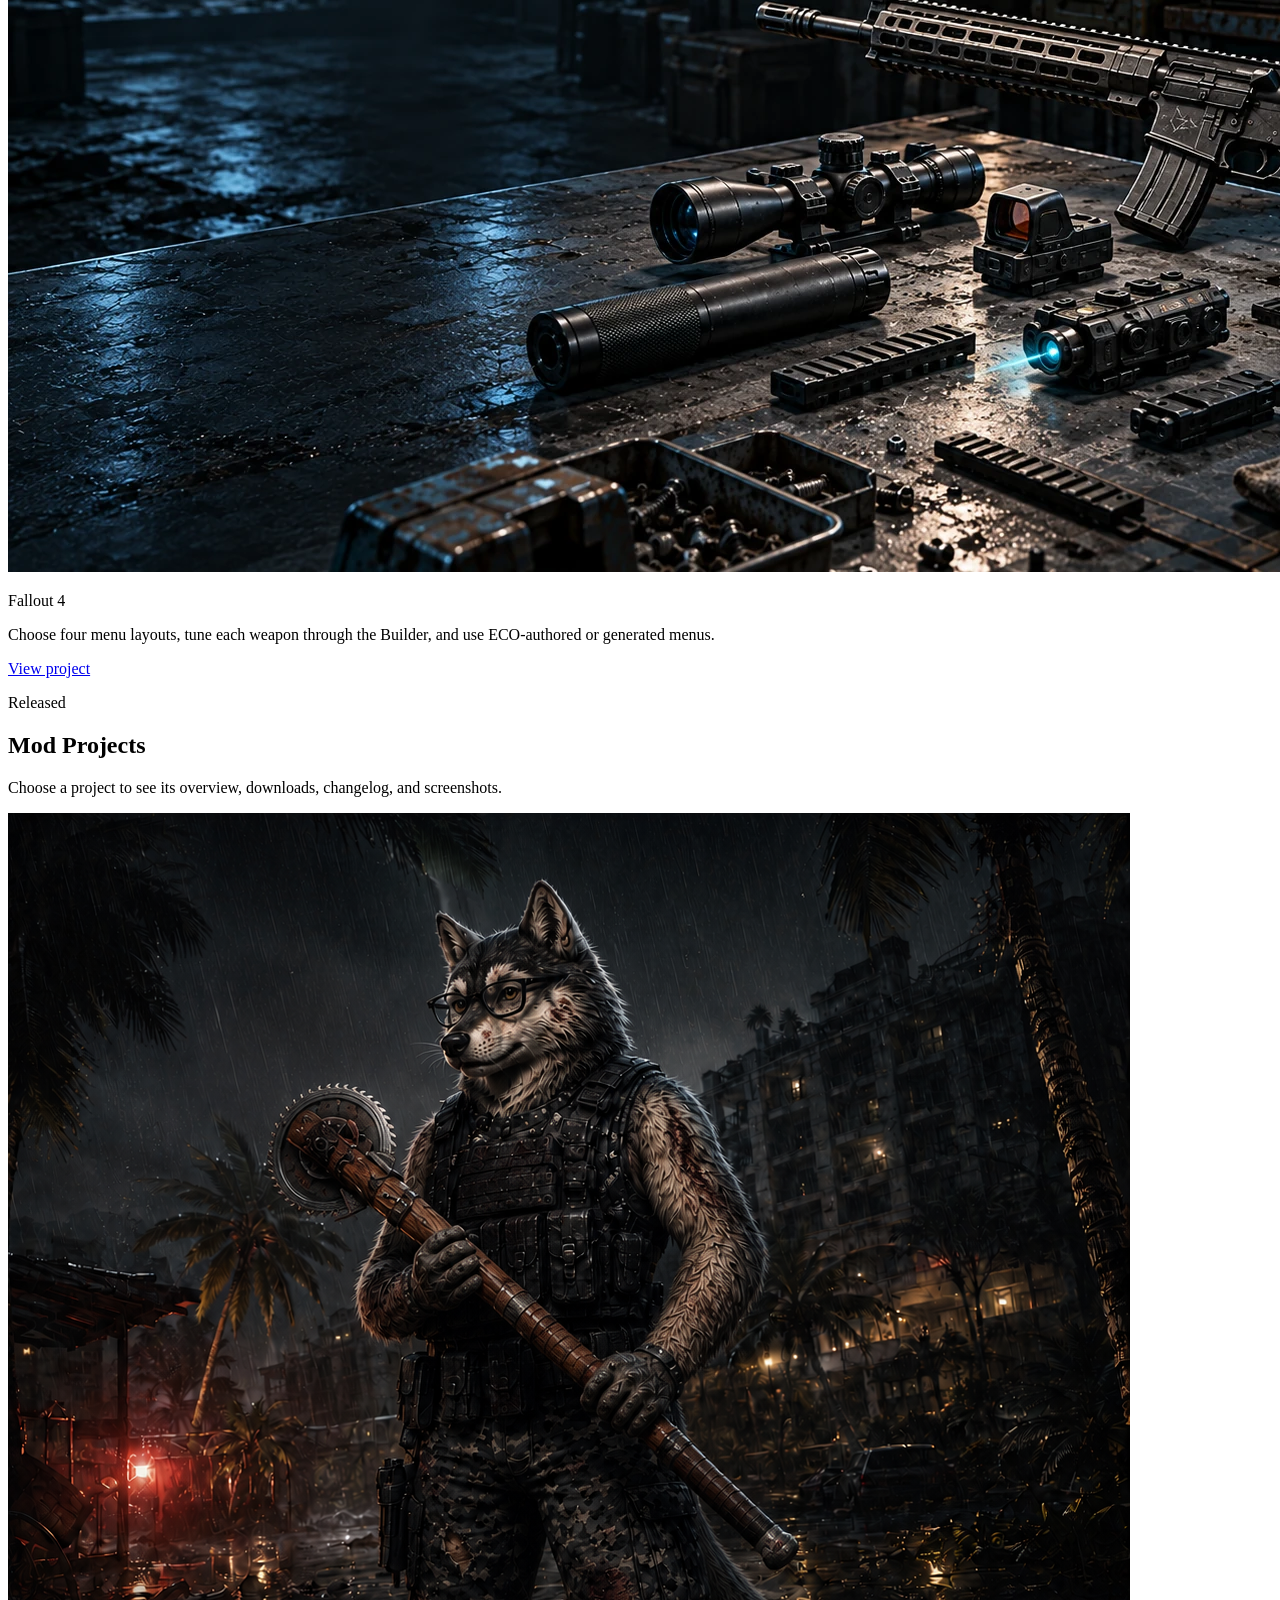
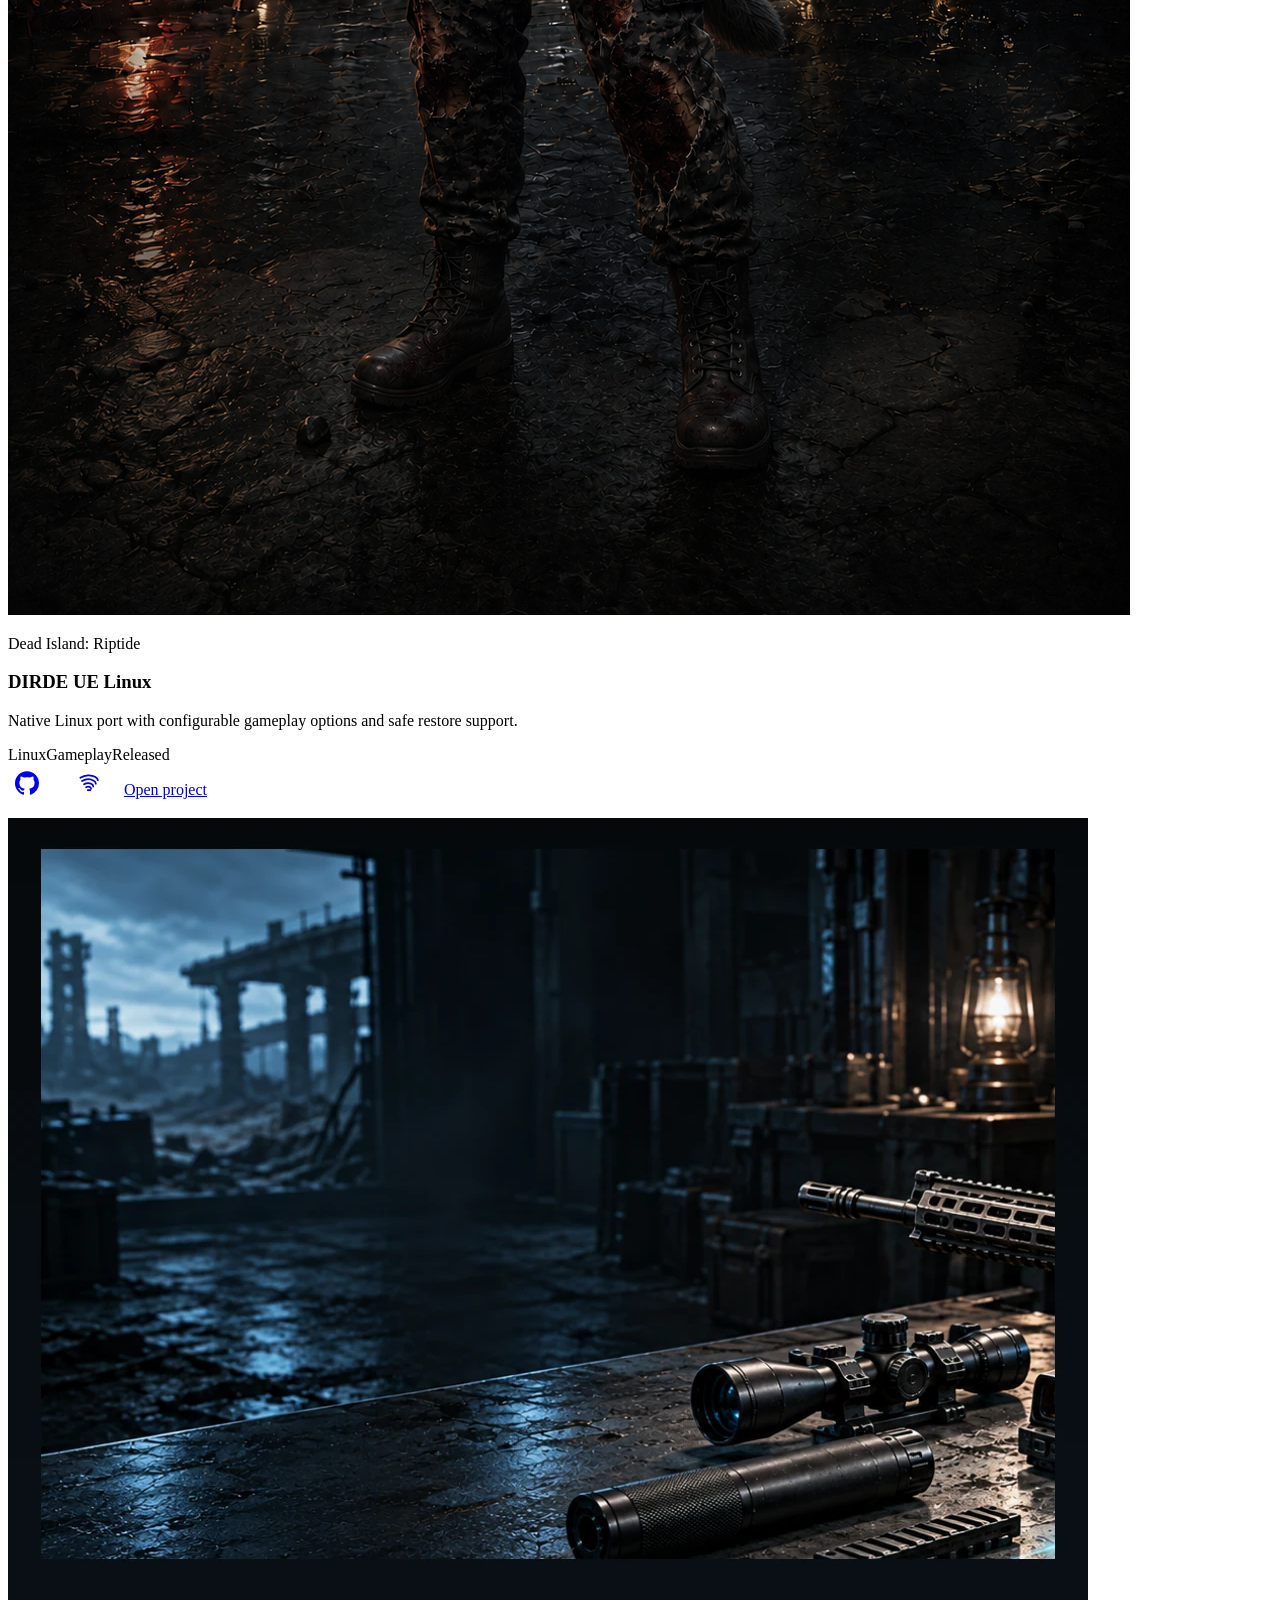
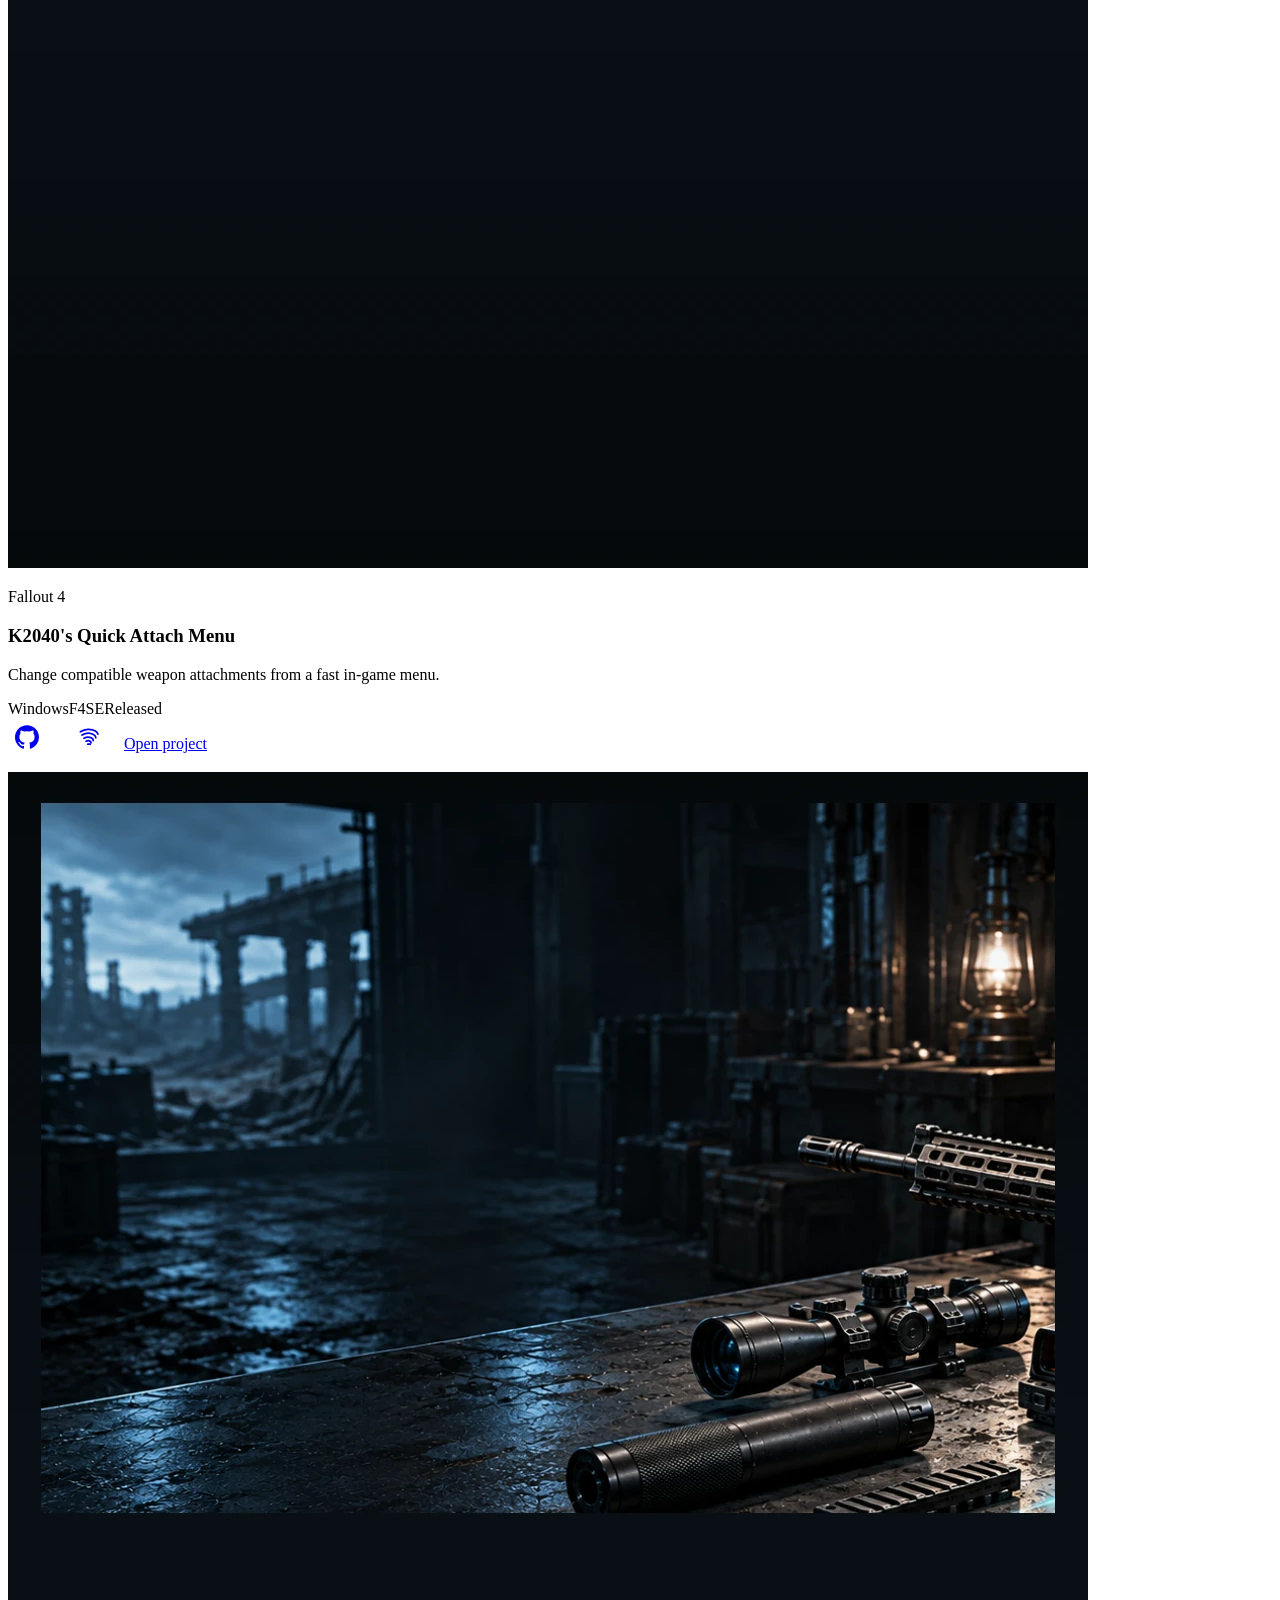
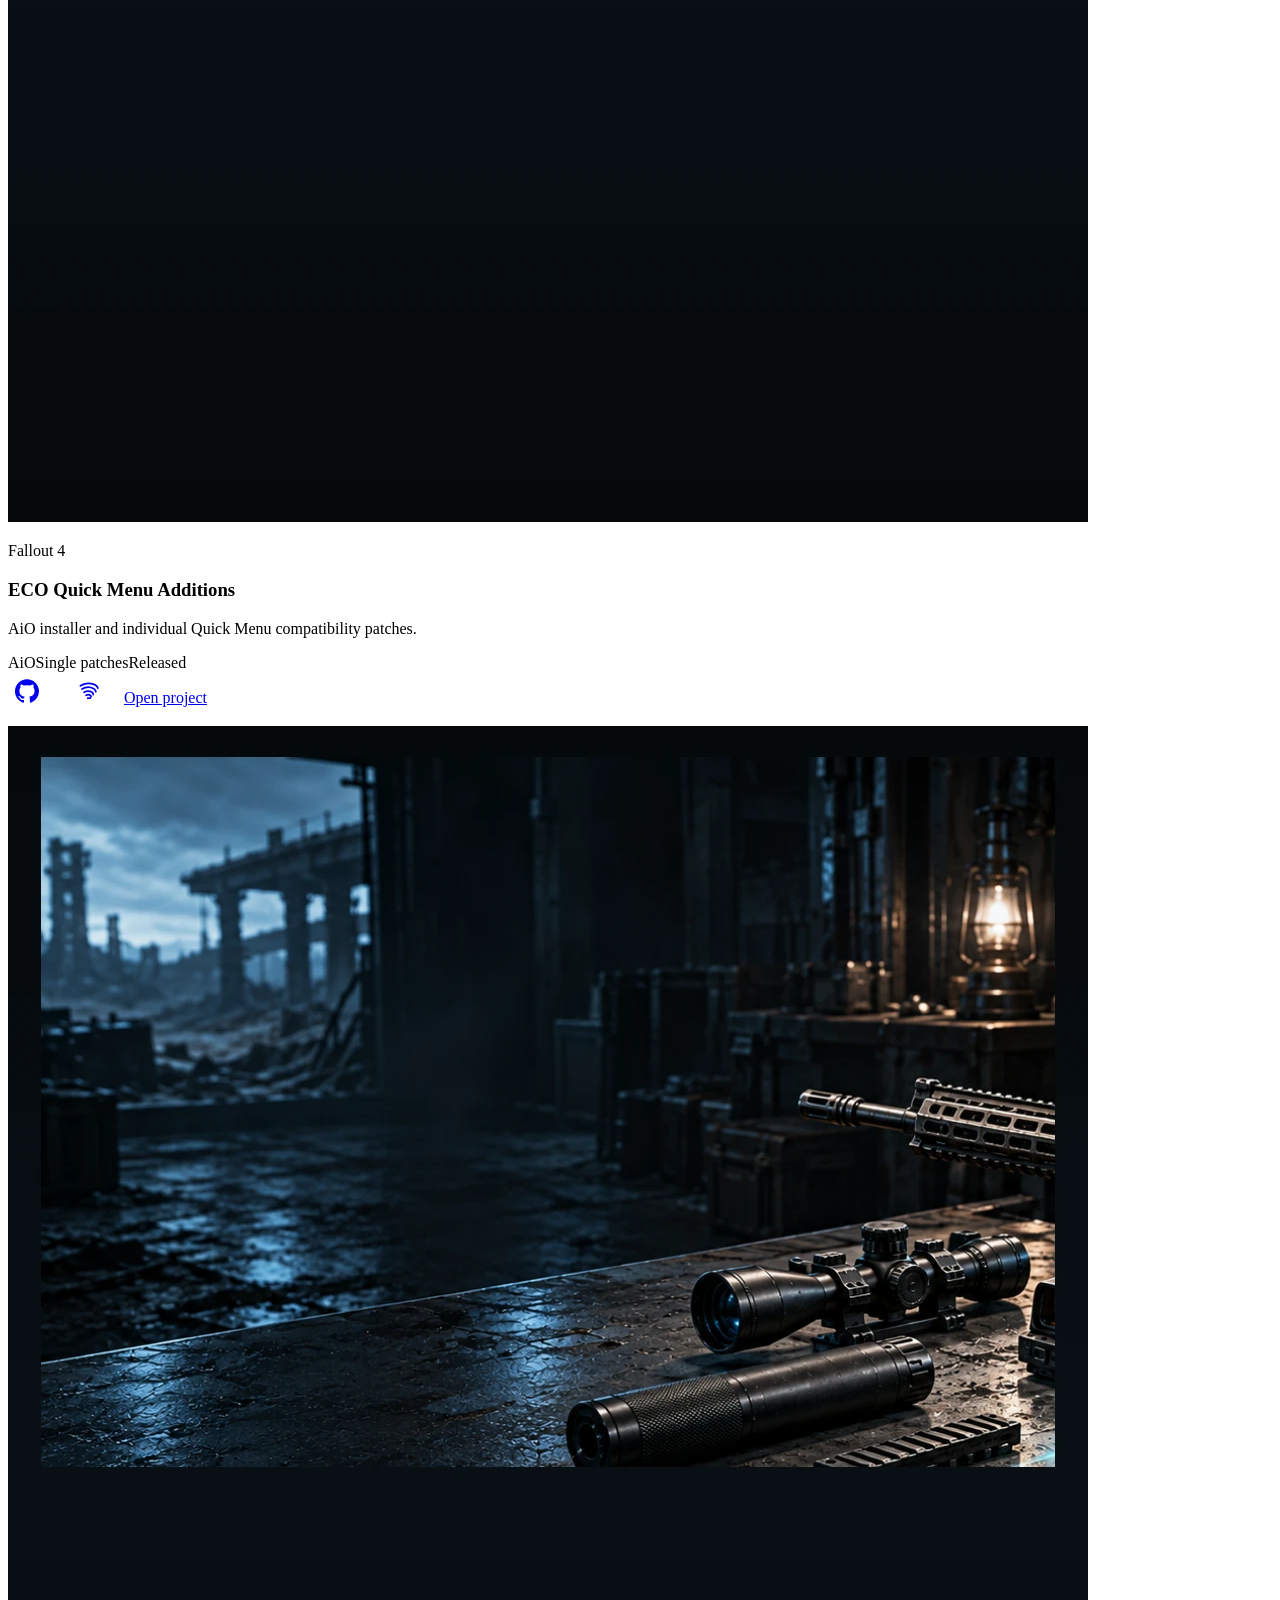
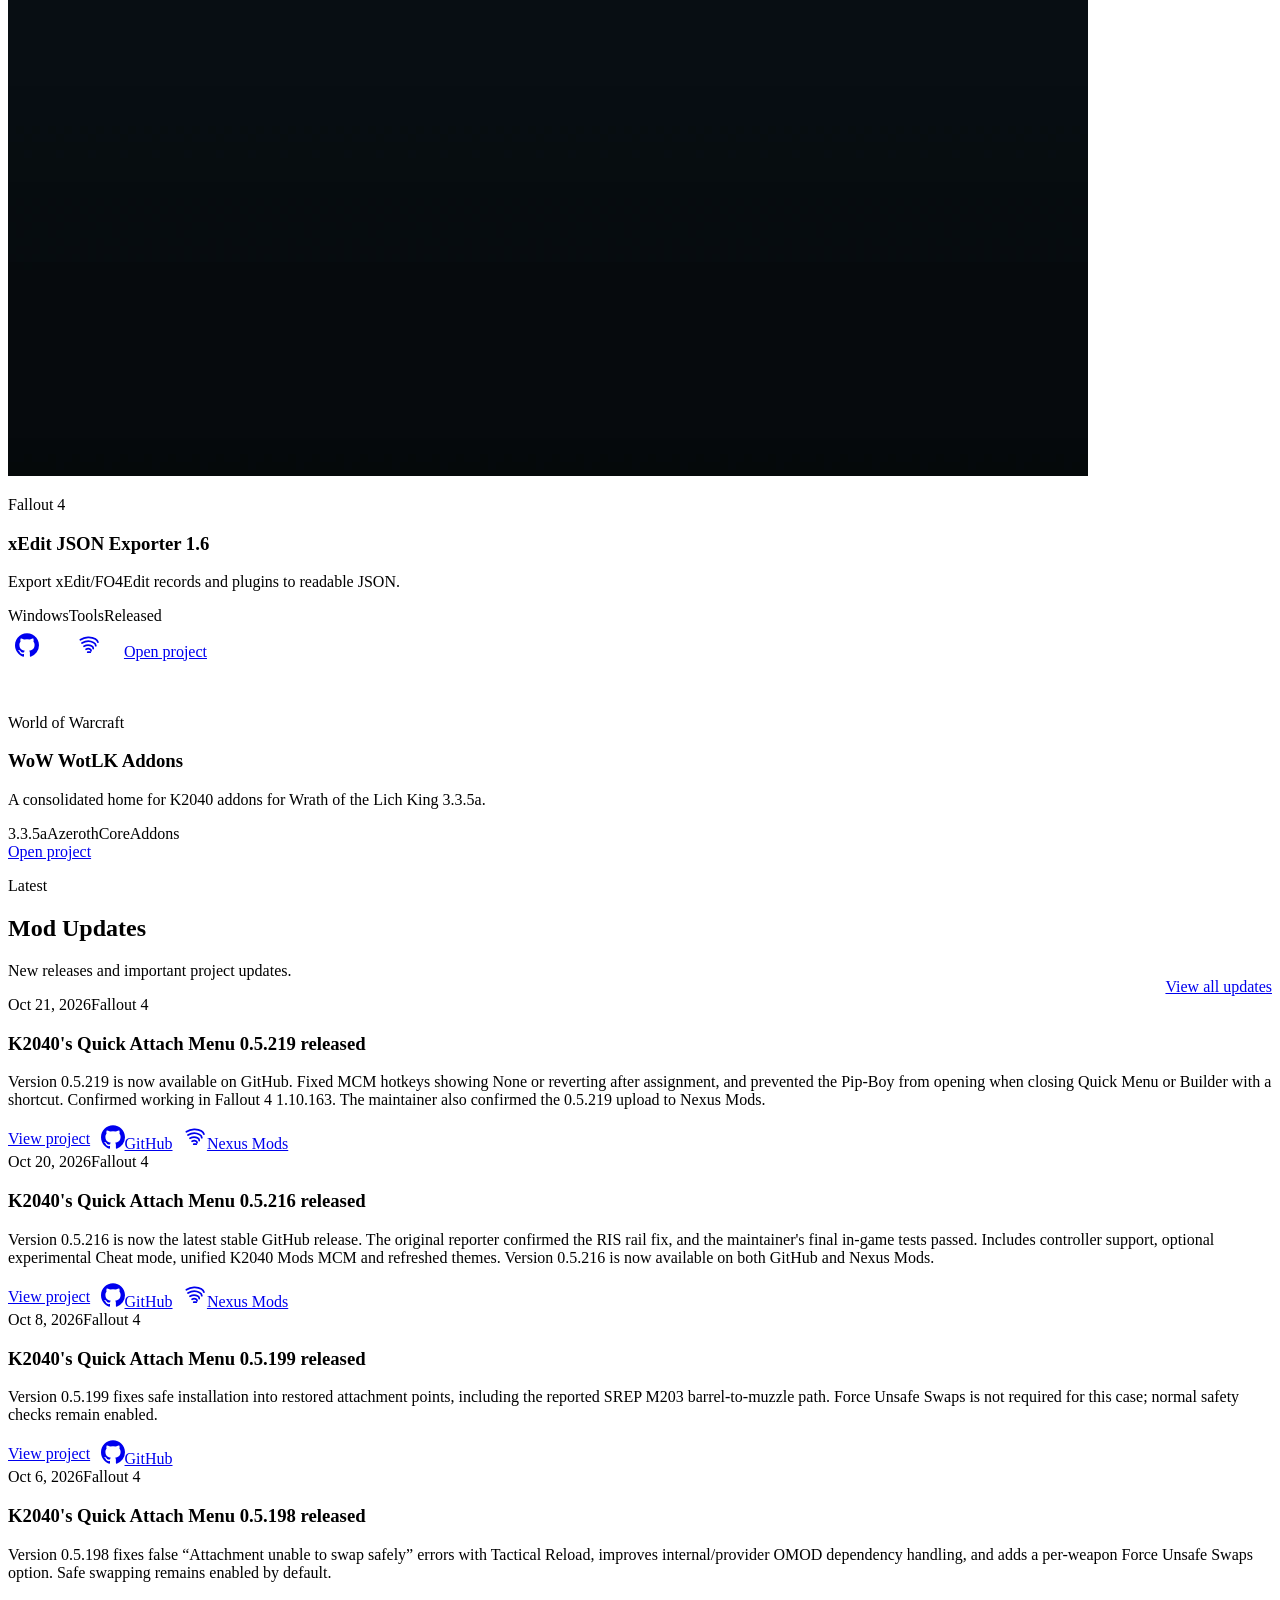
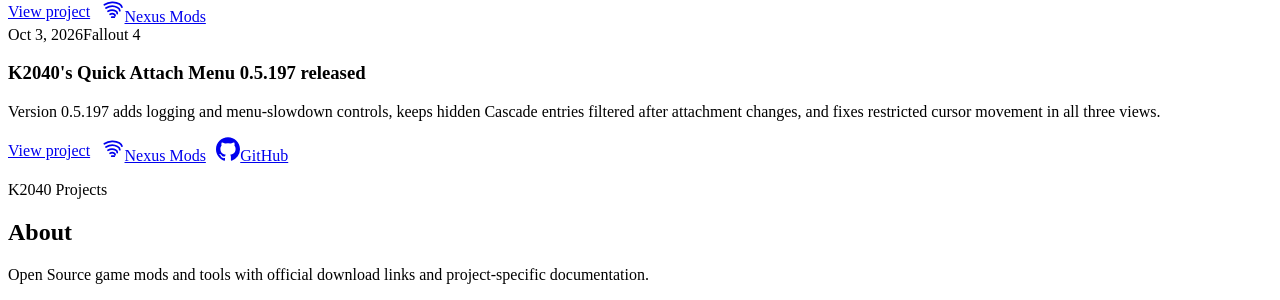
==== commit ab096195: "site: mark Quick Attach 0.5.219 also published on Nexus" ====
--- a/index.html
+++ b/index.html
@@ -16,9 +16,9 @@
   <link rel="stylesheet" href="external-link-icons.css?v=20260828qa2">
 
   <script src="translations.js?v=20260930qam1"></script>
-  <script src="projects/project-data.js?v=20261021qam219"></script>
+  <script src="projects/project-data.js?v=20261021qam219nexus"></script>
   <script src="content.js?v=20260930qam1"></script>
-  <script src="updates/2026.js?v=20261021qam219"></script>
+  <script src="updates/2026.js?v=20261021qam219nexus"></script>
   <script src="updates-data.js?v=20260828cleanup1" data-limit="5"></script>
   <script src="site.js?v=20260831links1"></script>
   <script defer src="external-link-icons.js?v=20260828qa2"></script>
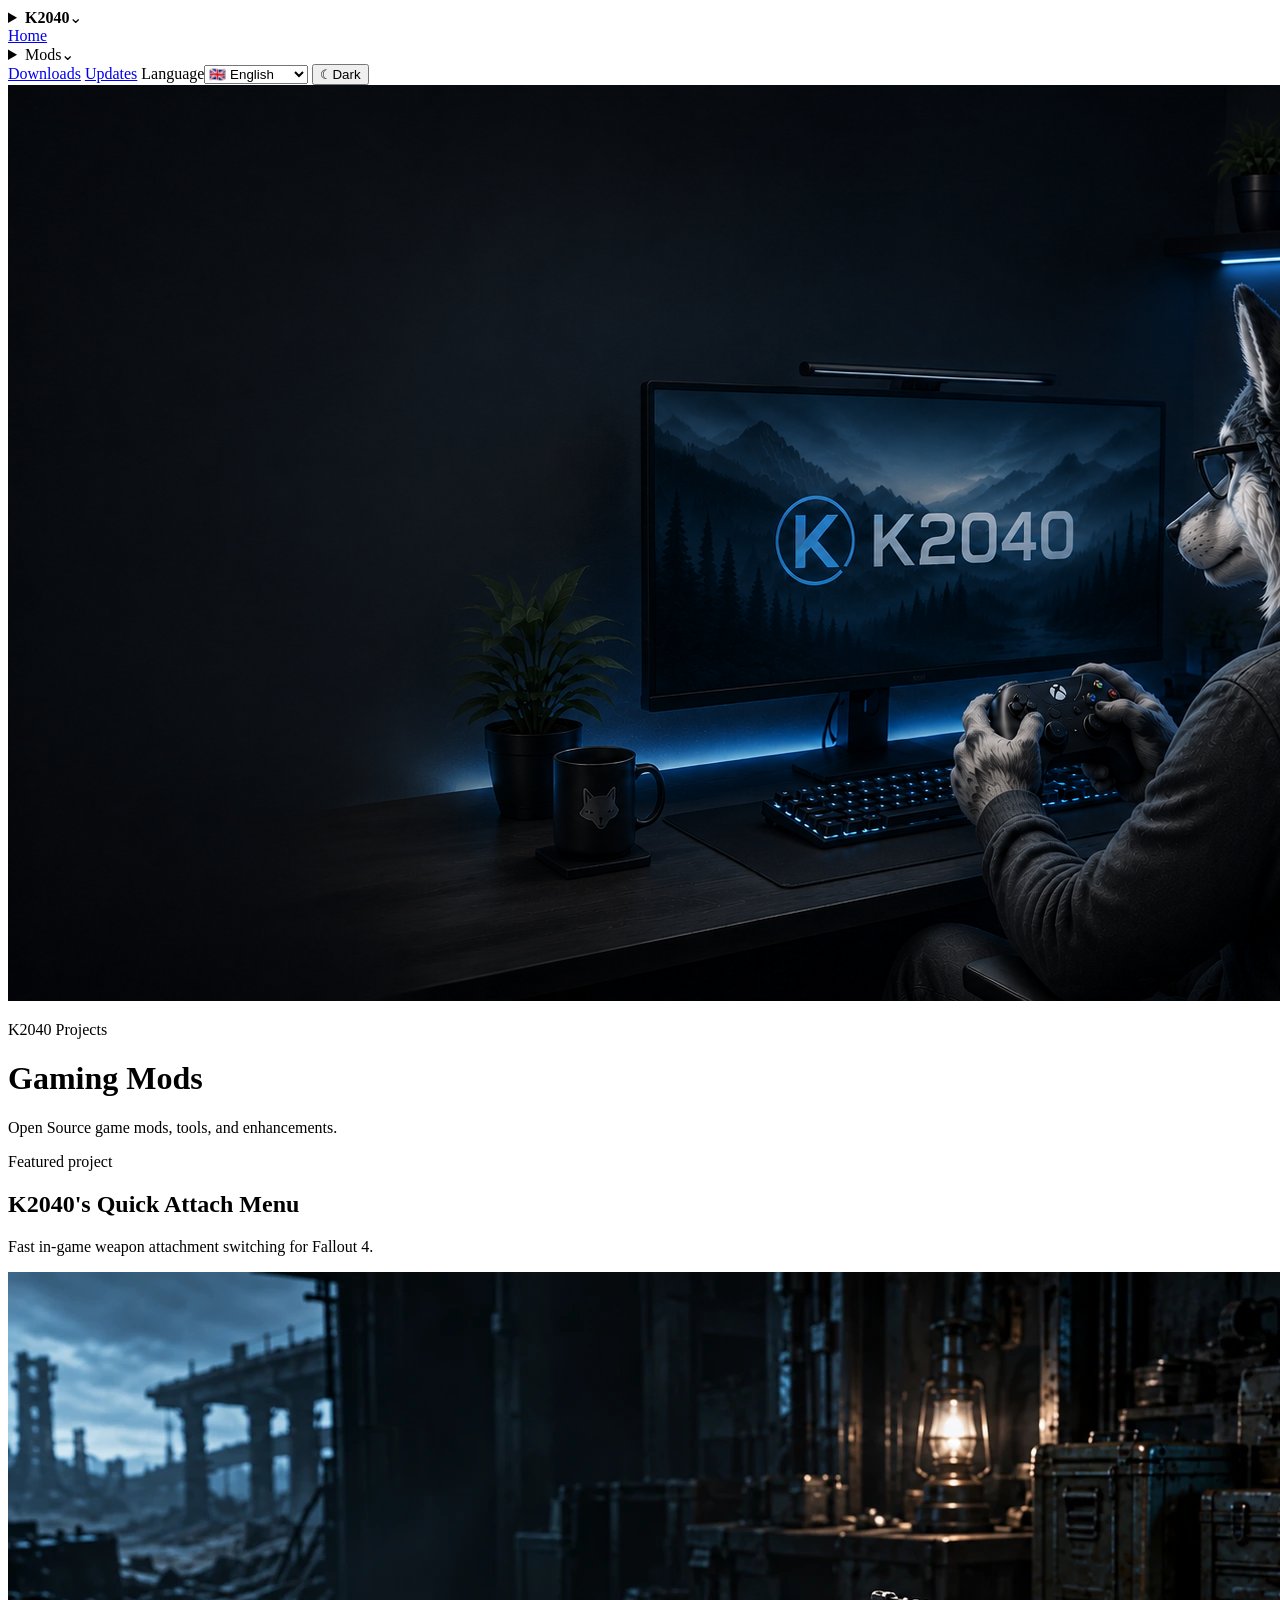
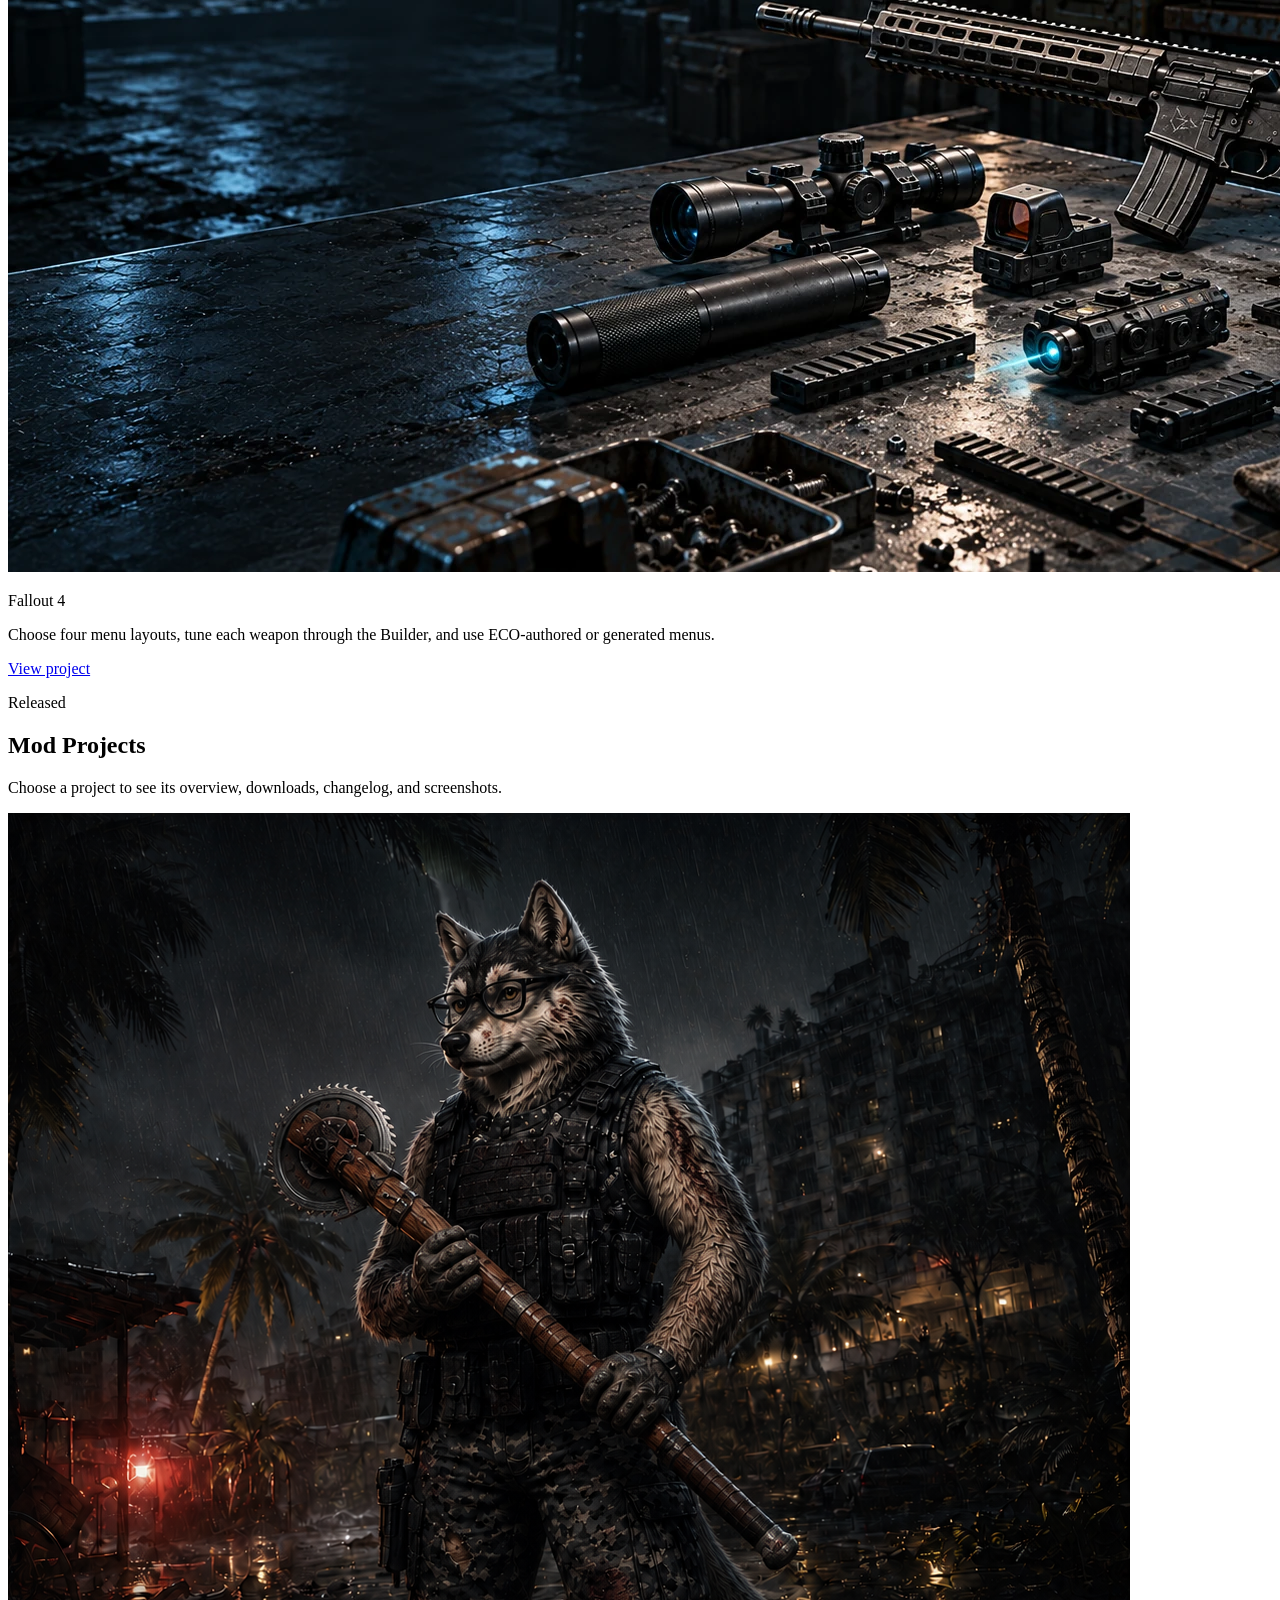
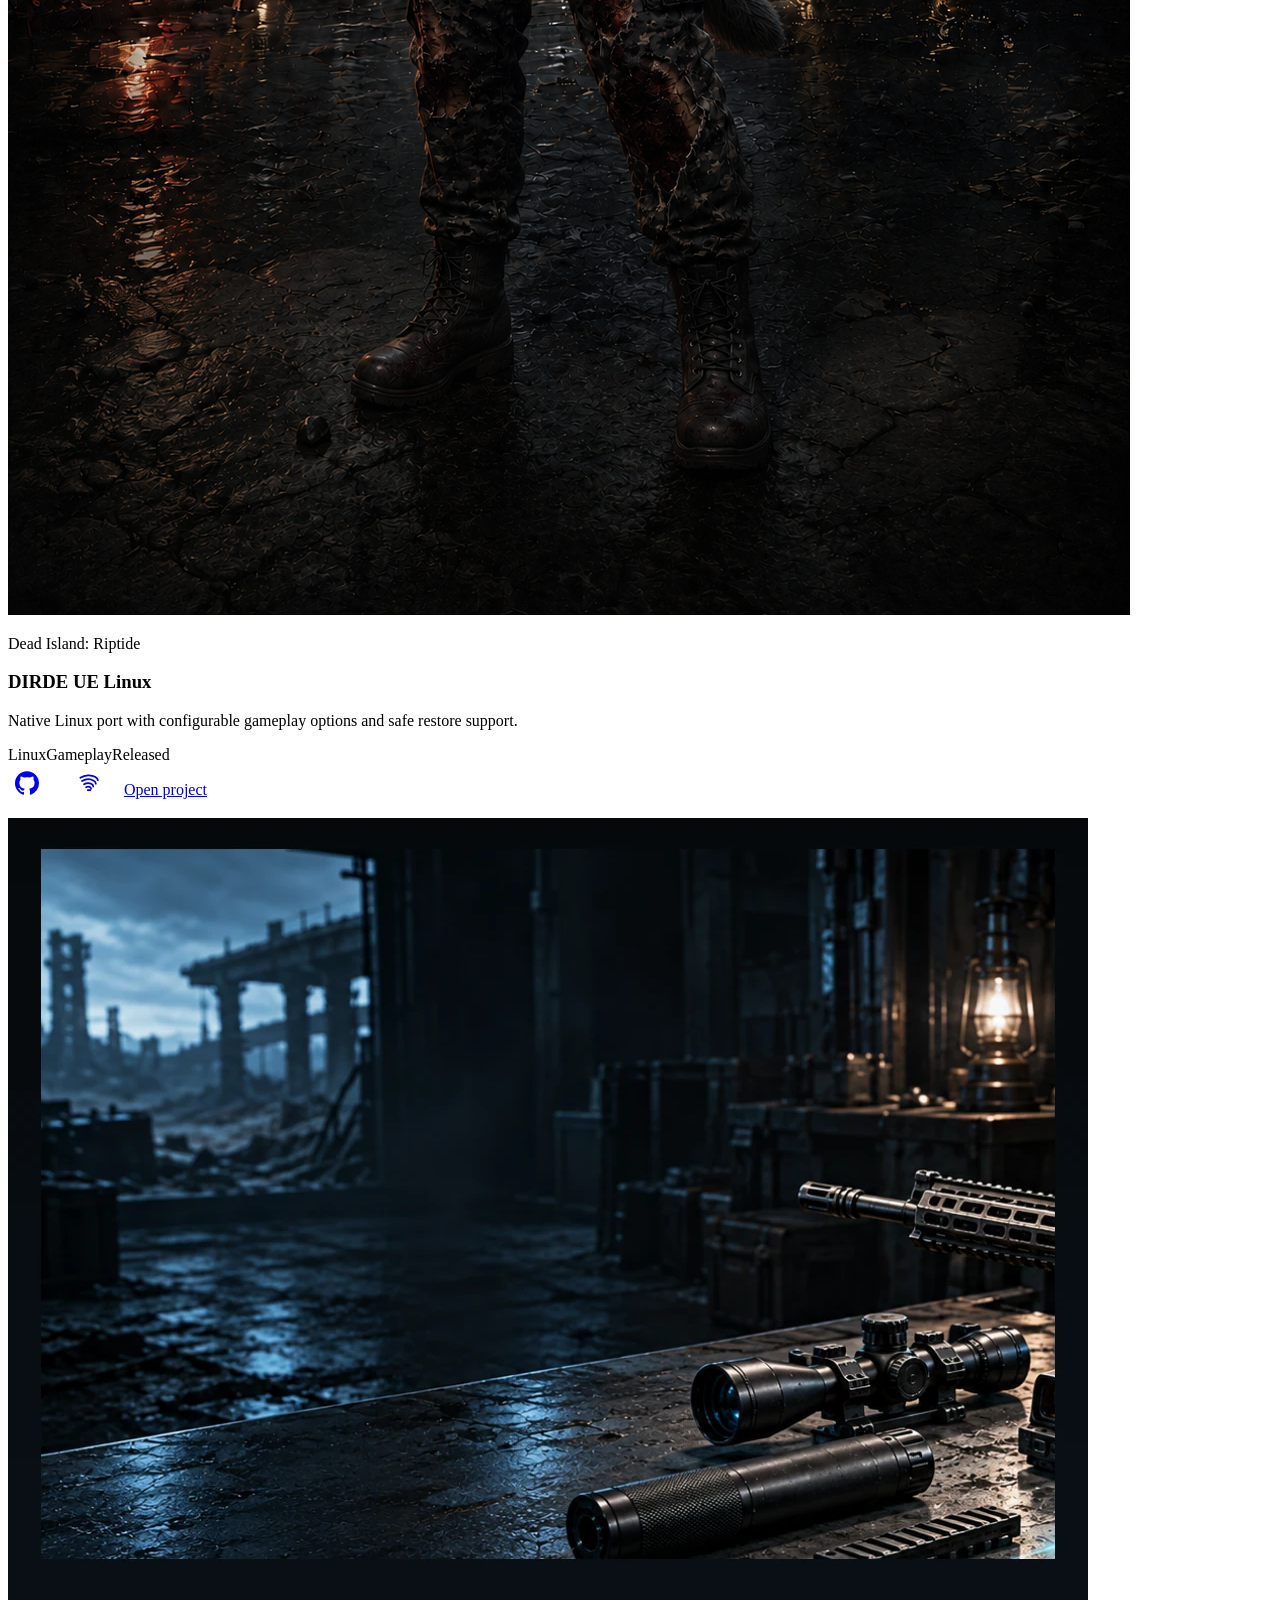
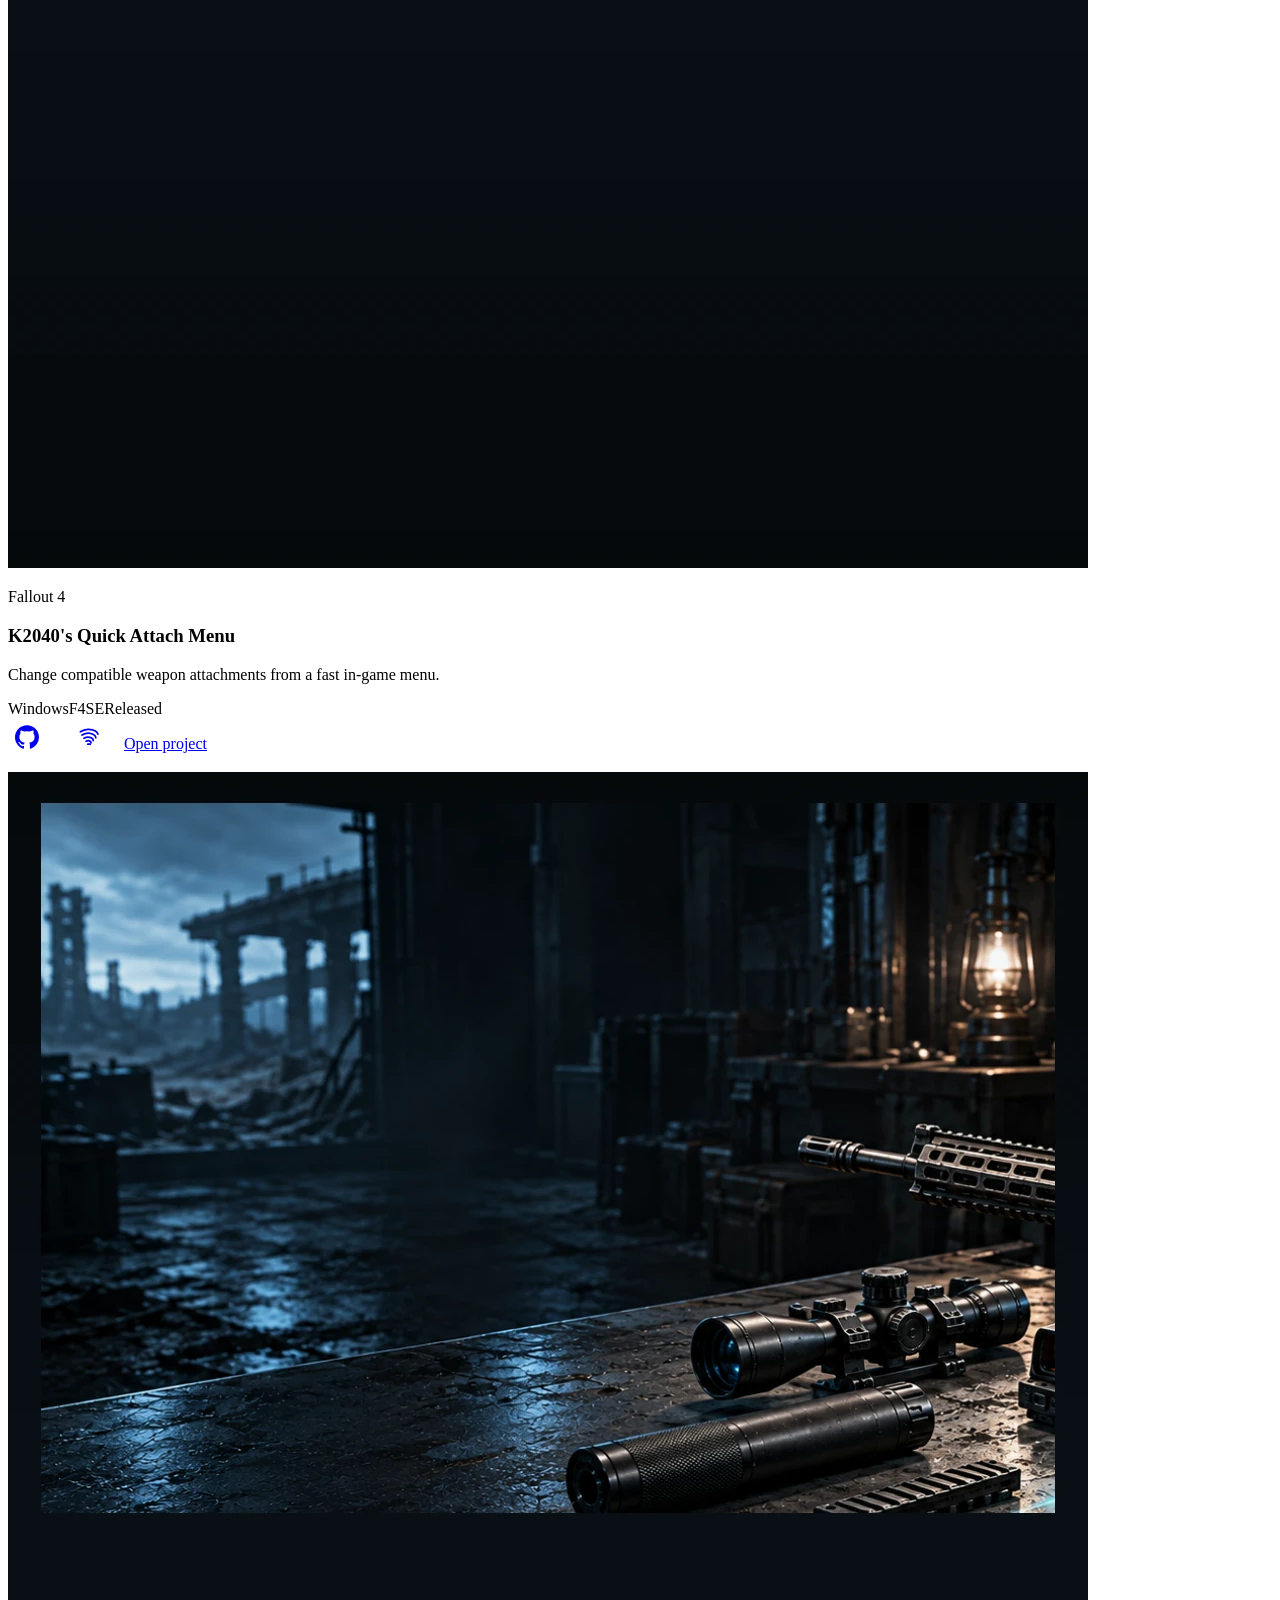
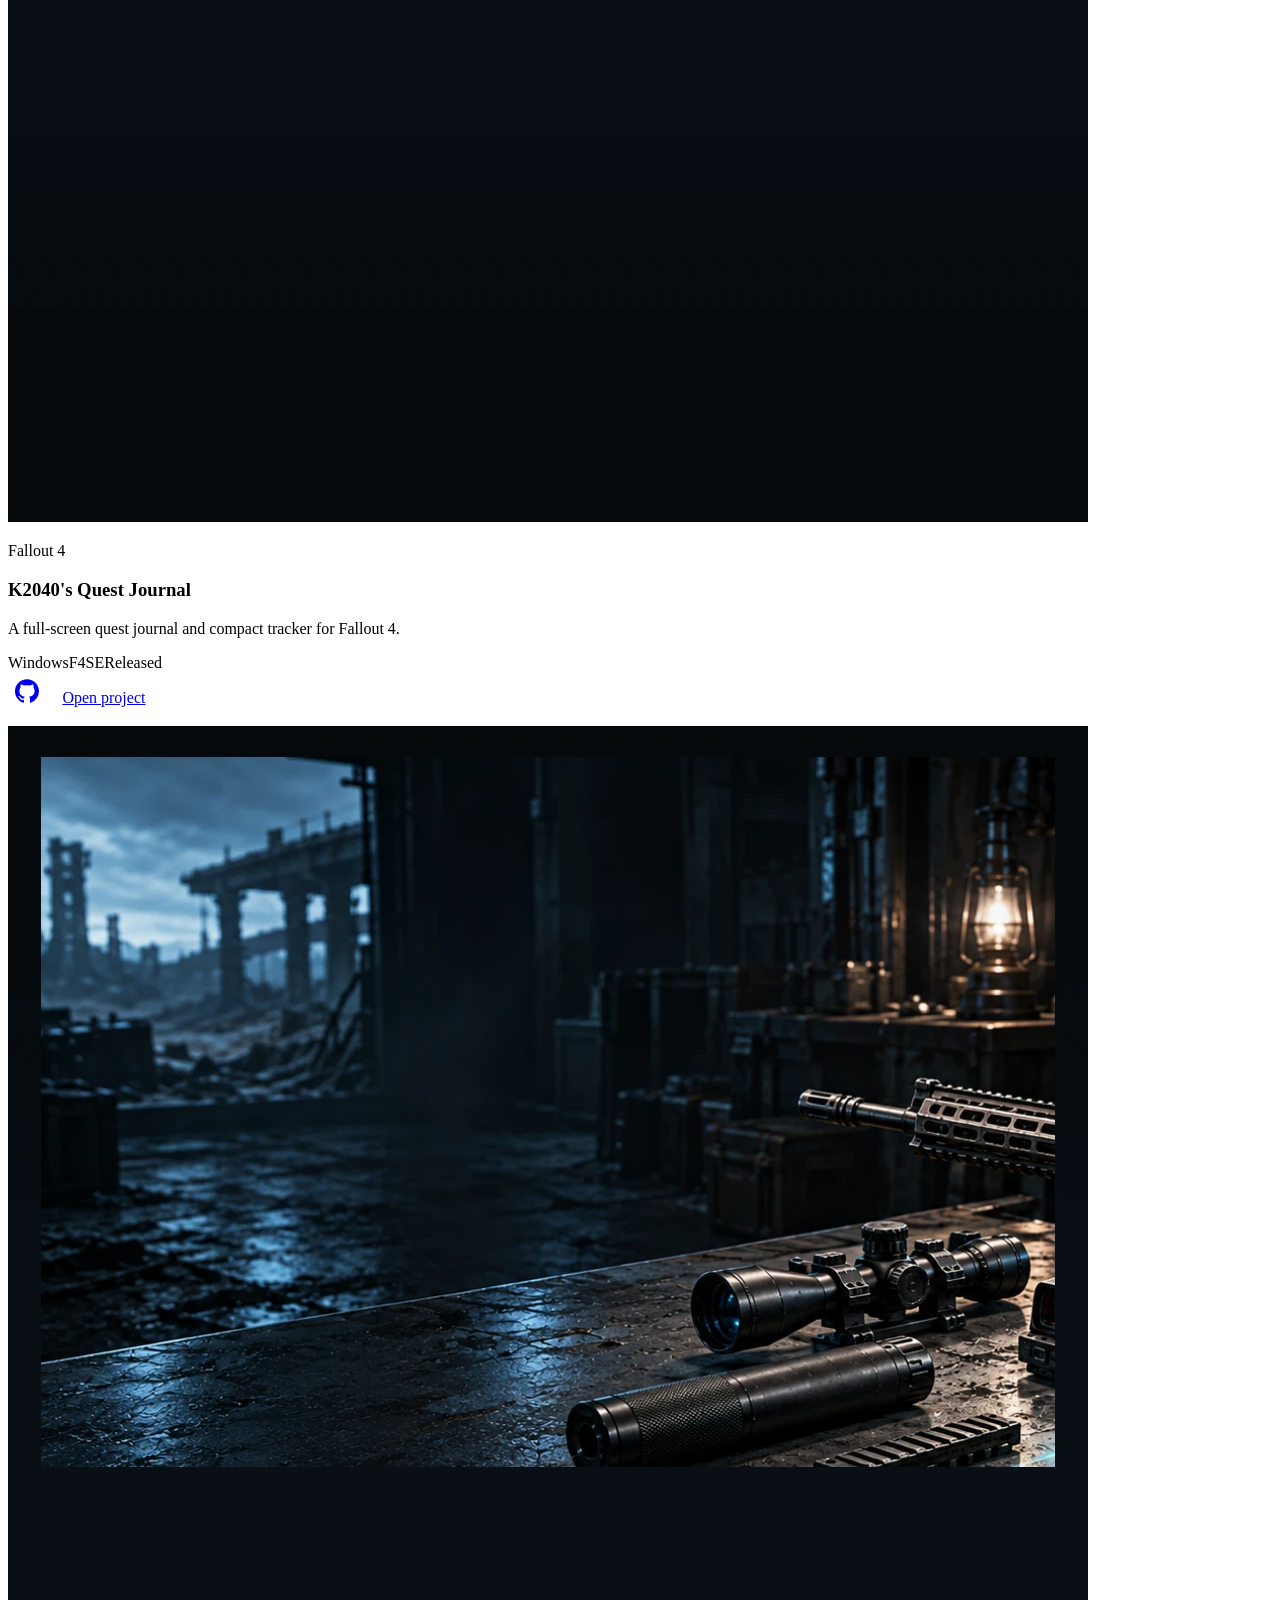
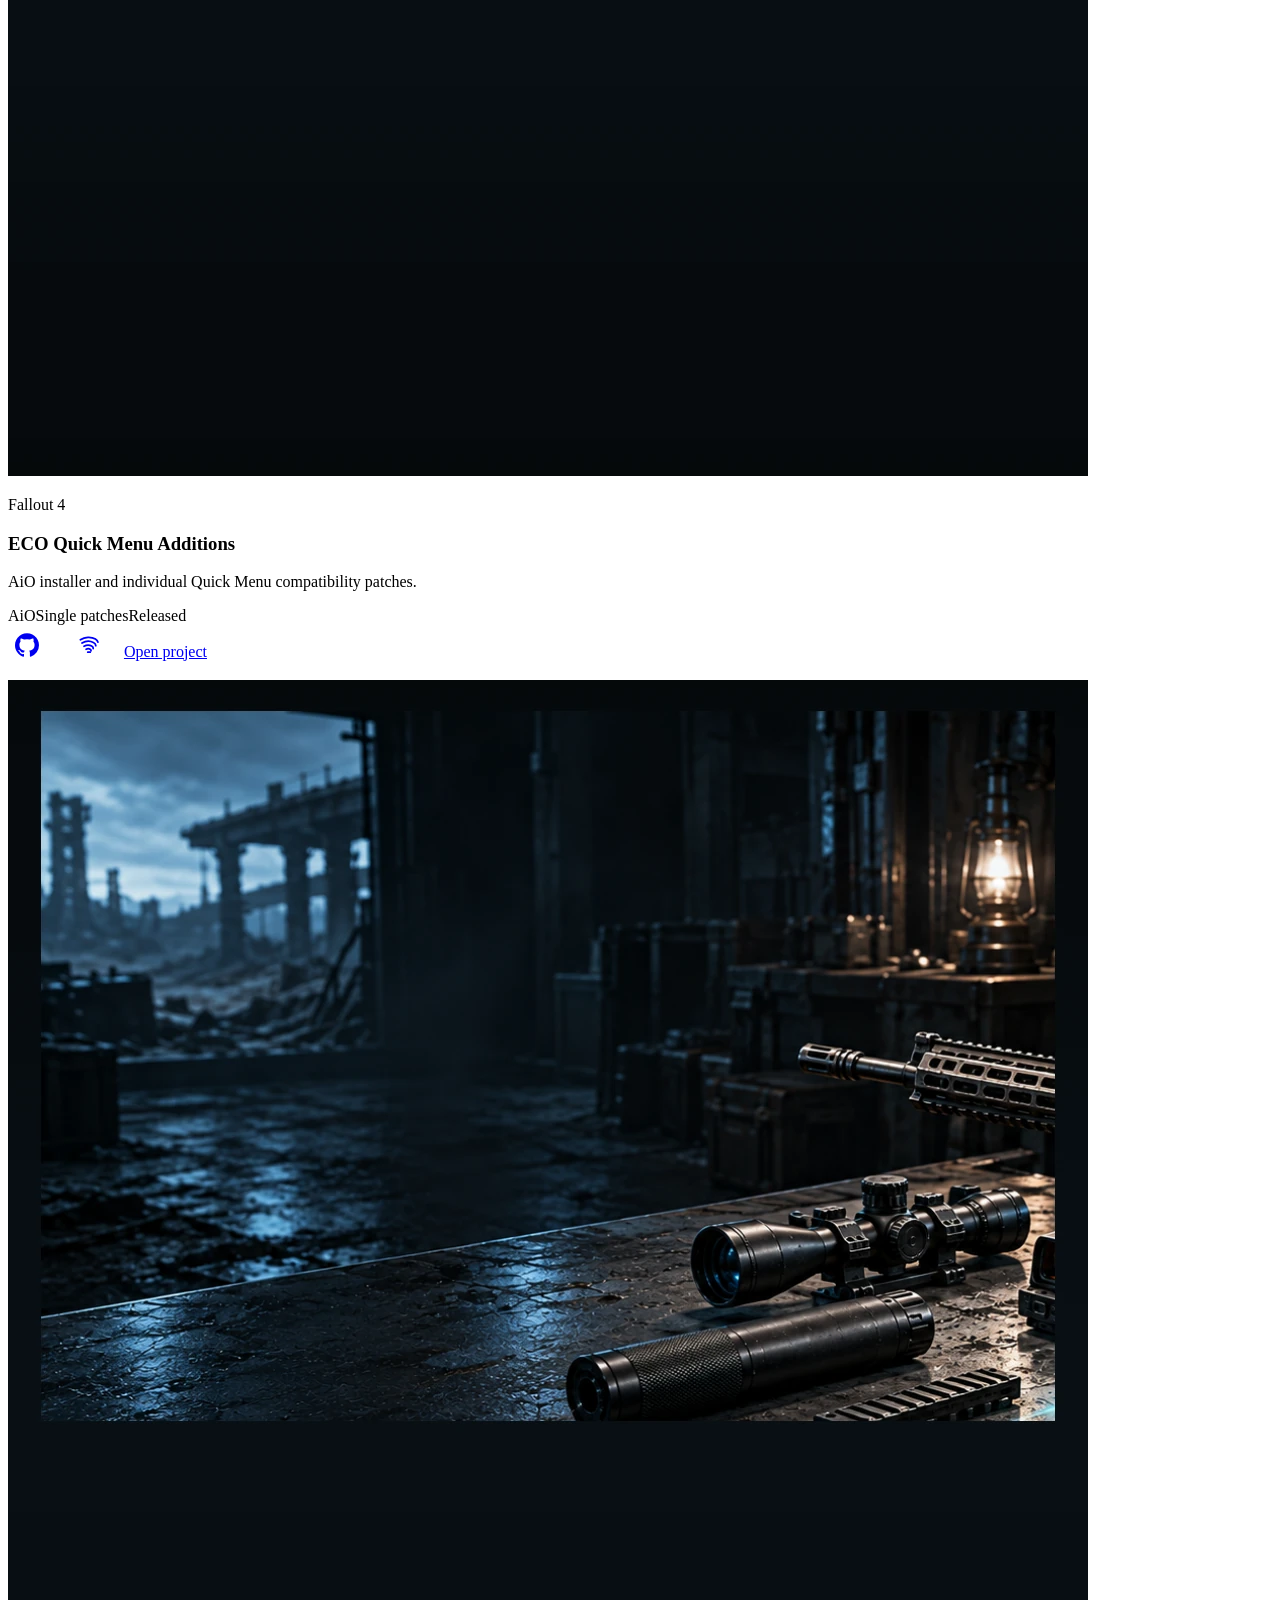
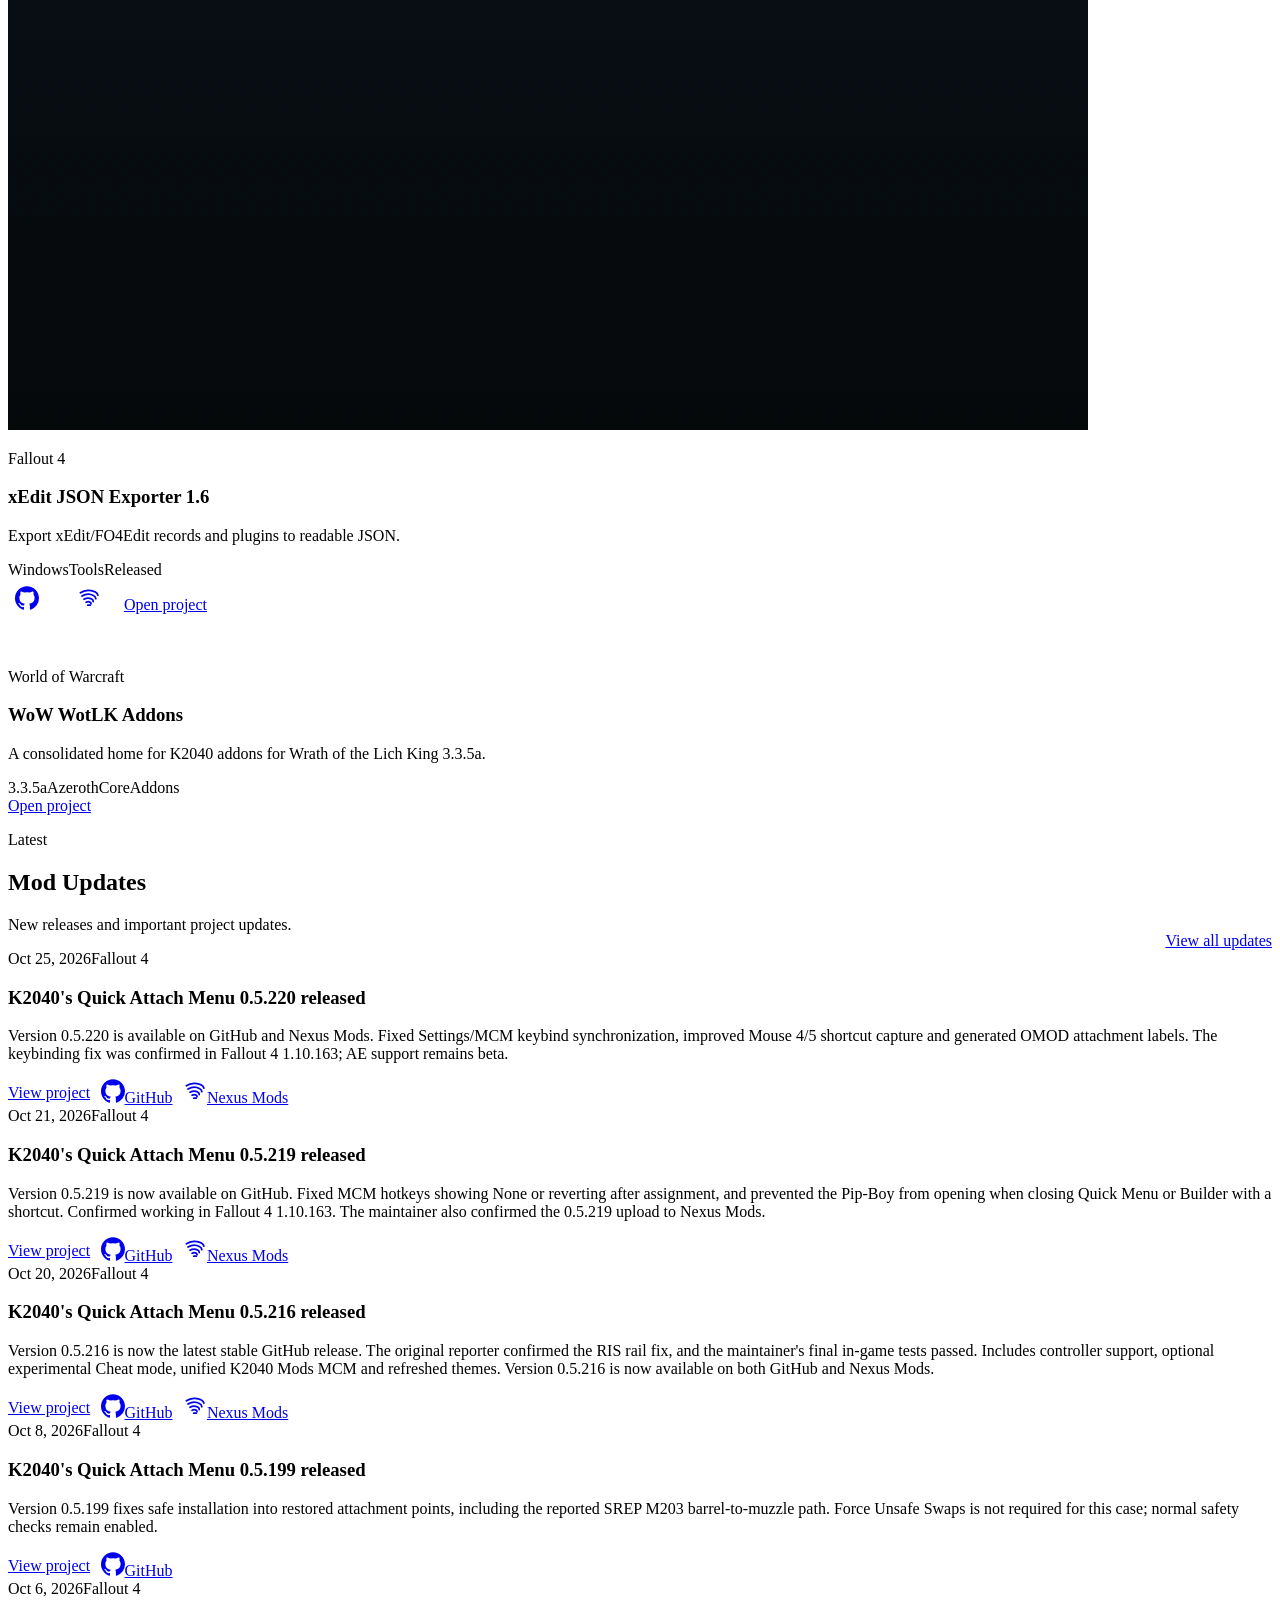
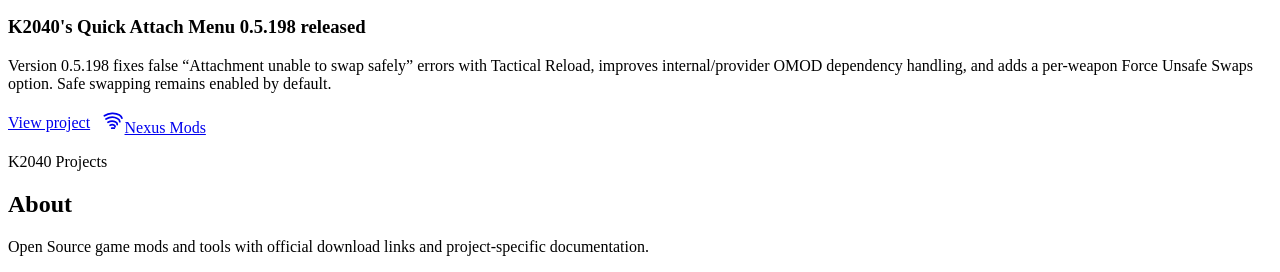
==== commit 8d3168e2: "Add Quest Journal to Fallout 4 mods gallery" ====
--- a/index.html
+++ b/index.html
@@ -16,8 +16,8 @@
   <link rel="stylesheet" href="external-link-icons.css?v=20260828qa2">
 
   <script src="translations.js?v=20260930qam1"></script>
-  <script src="projects/project-data.js?v=20261021qam219nexus"></script>
-  <script src="content.js?v=20260930qam1"></script>
+  <script src="projects/project-data.js?v=20261103questjournal1"></script>
+  <script src="content.js?v=20261103questjournal1"></script>
   <script src="updates/2026.js?v=20261021qam219nexus"></script>
   <script src="updates-data.js?v=20260828cleanup1" data-limit="5"></script>
   <script src="site.js?v=20260831links1"></script>
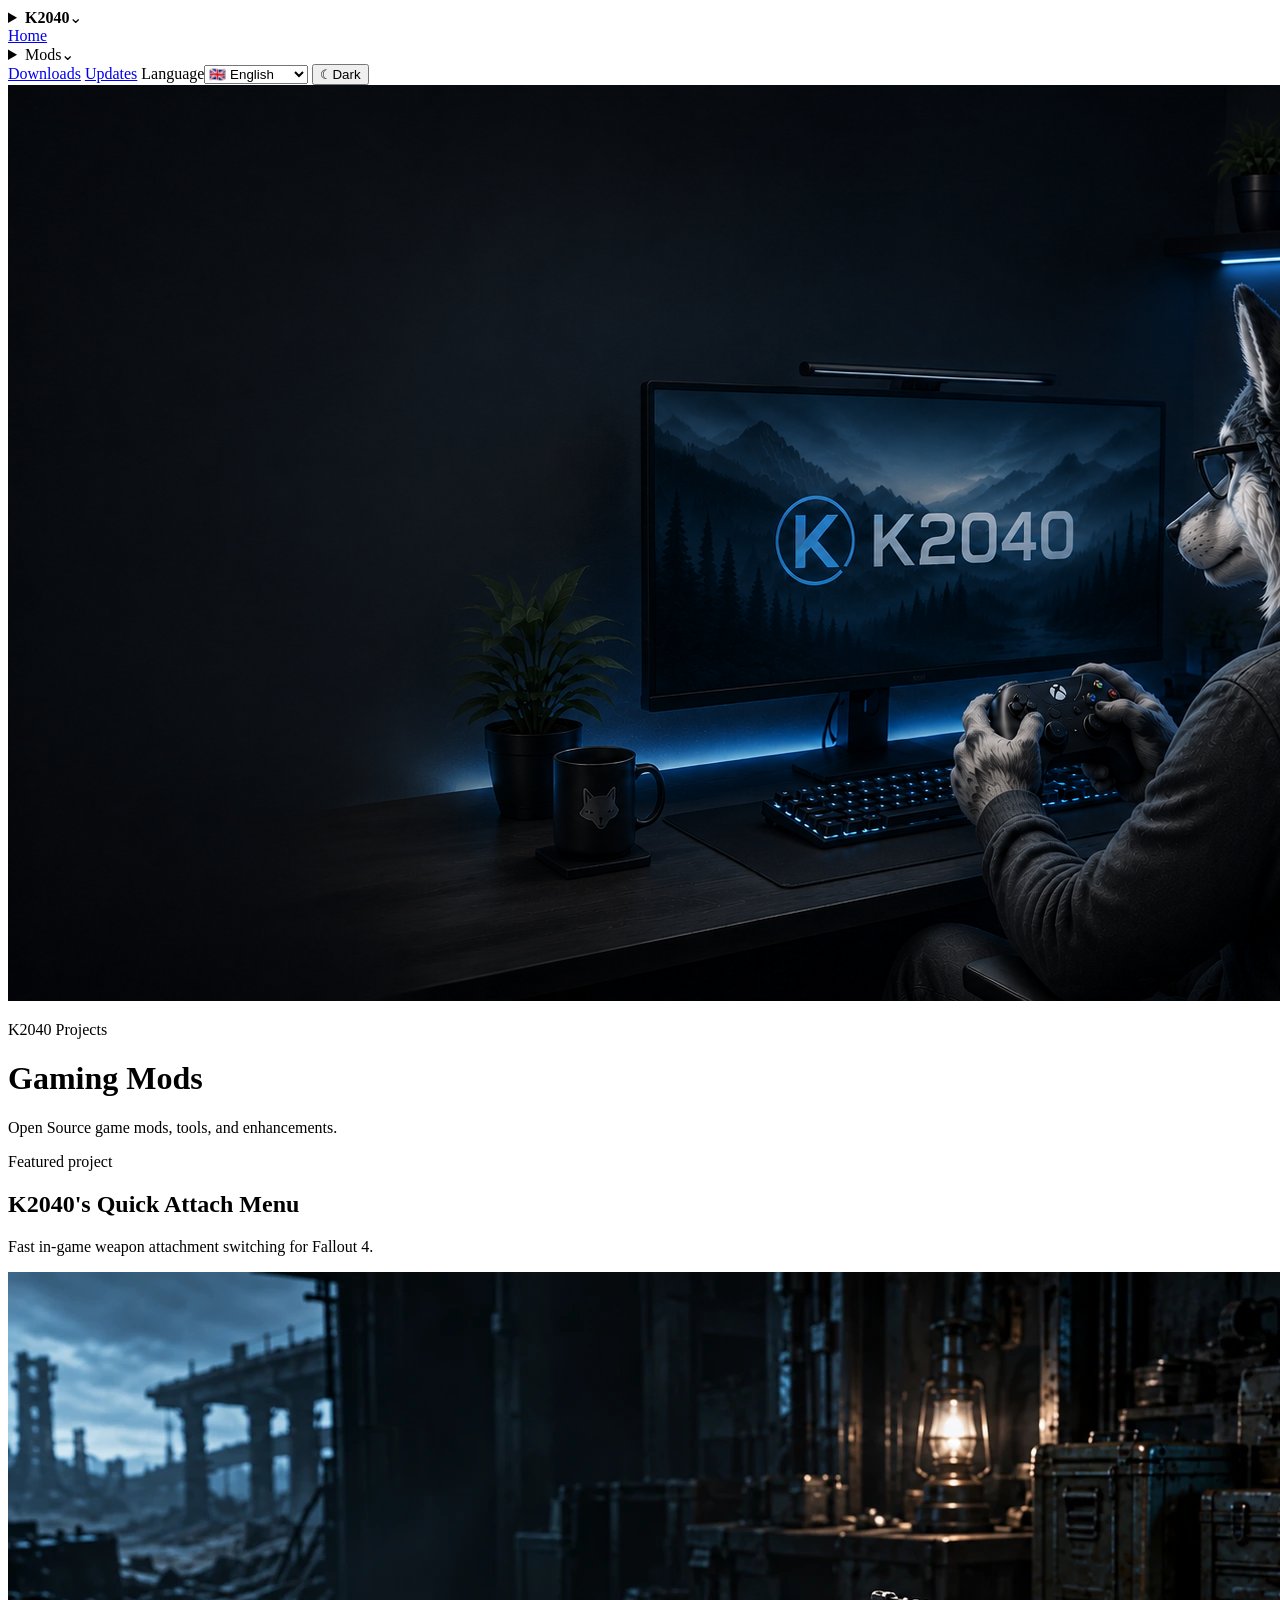
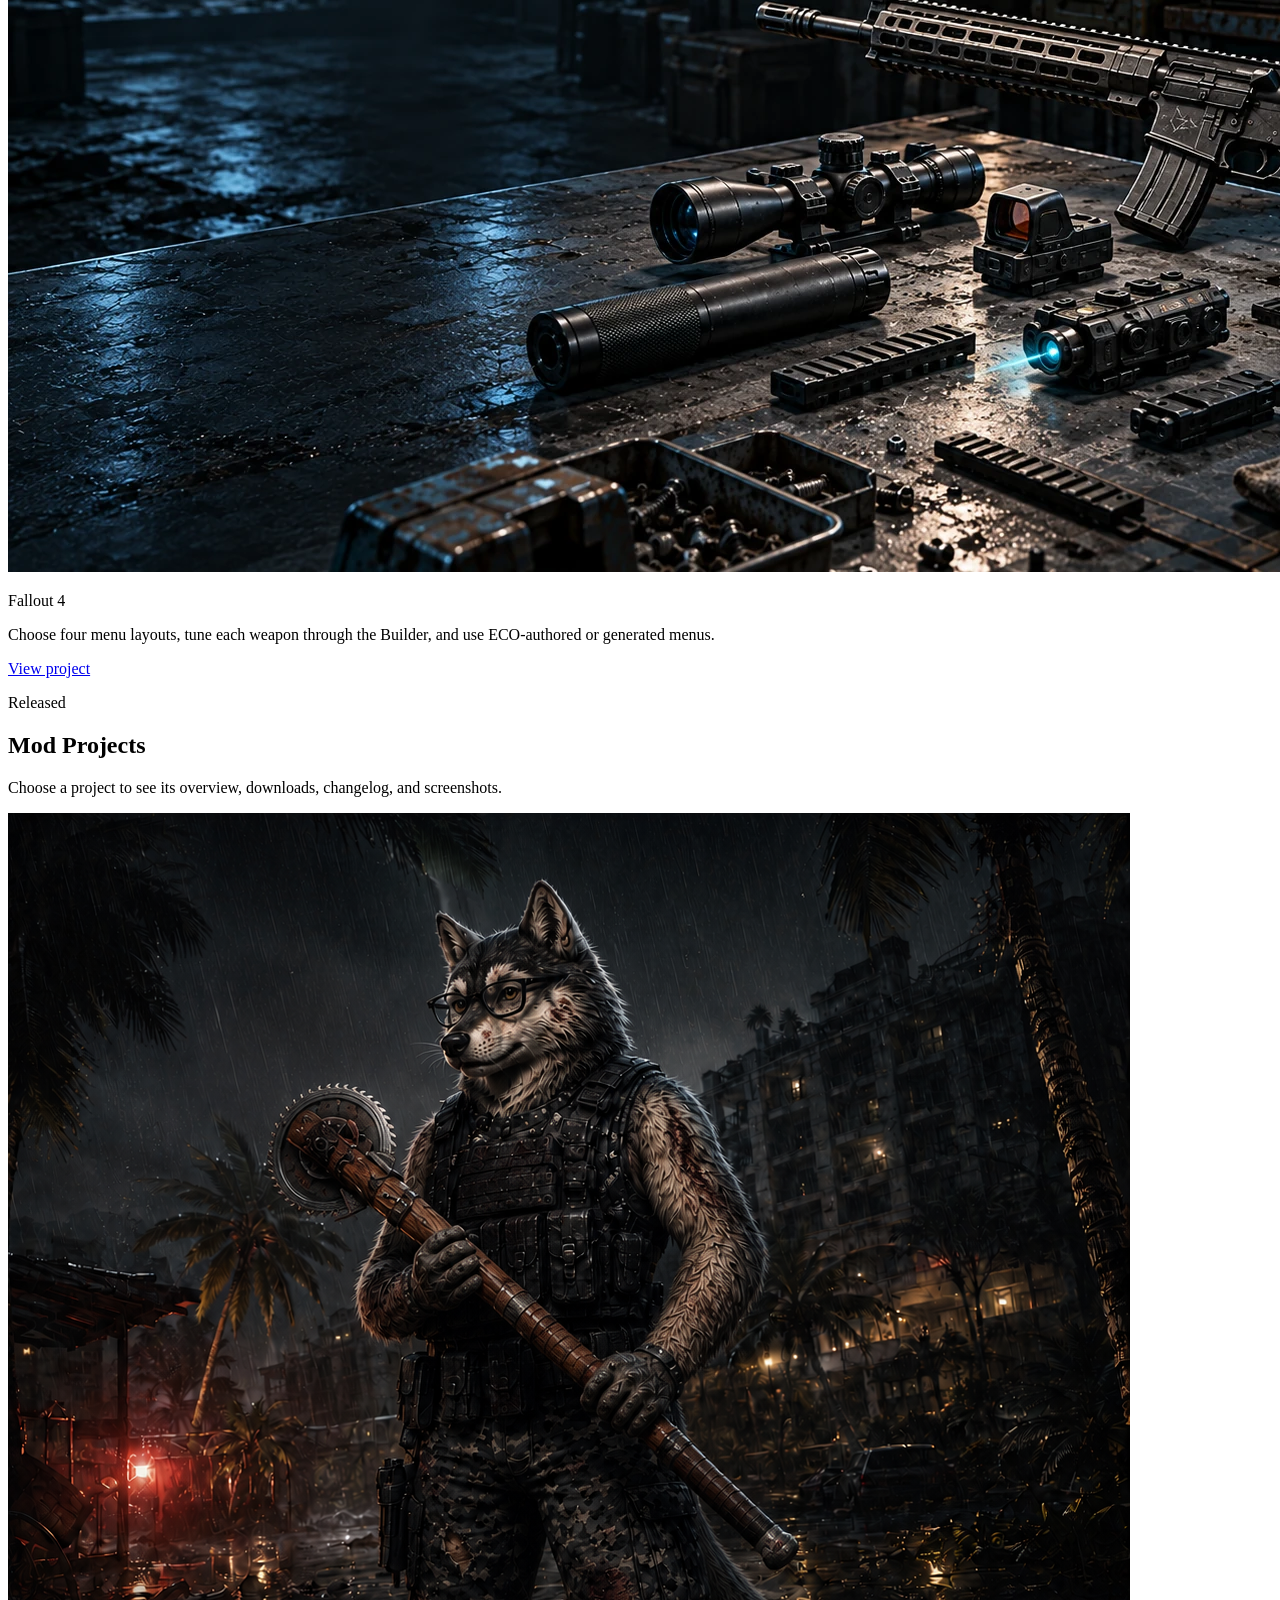
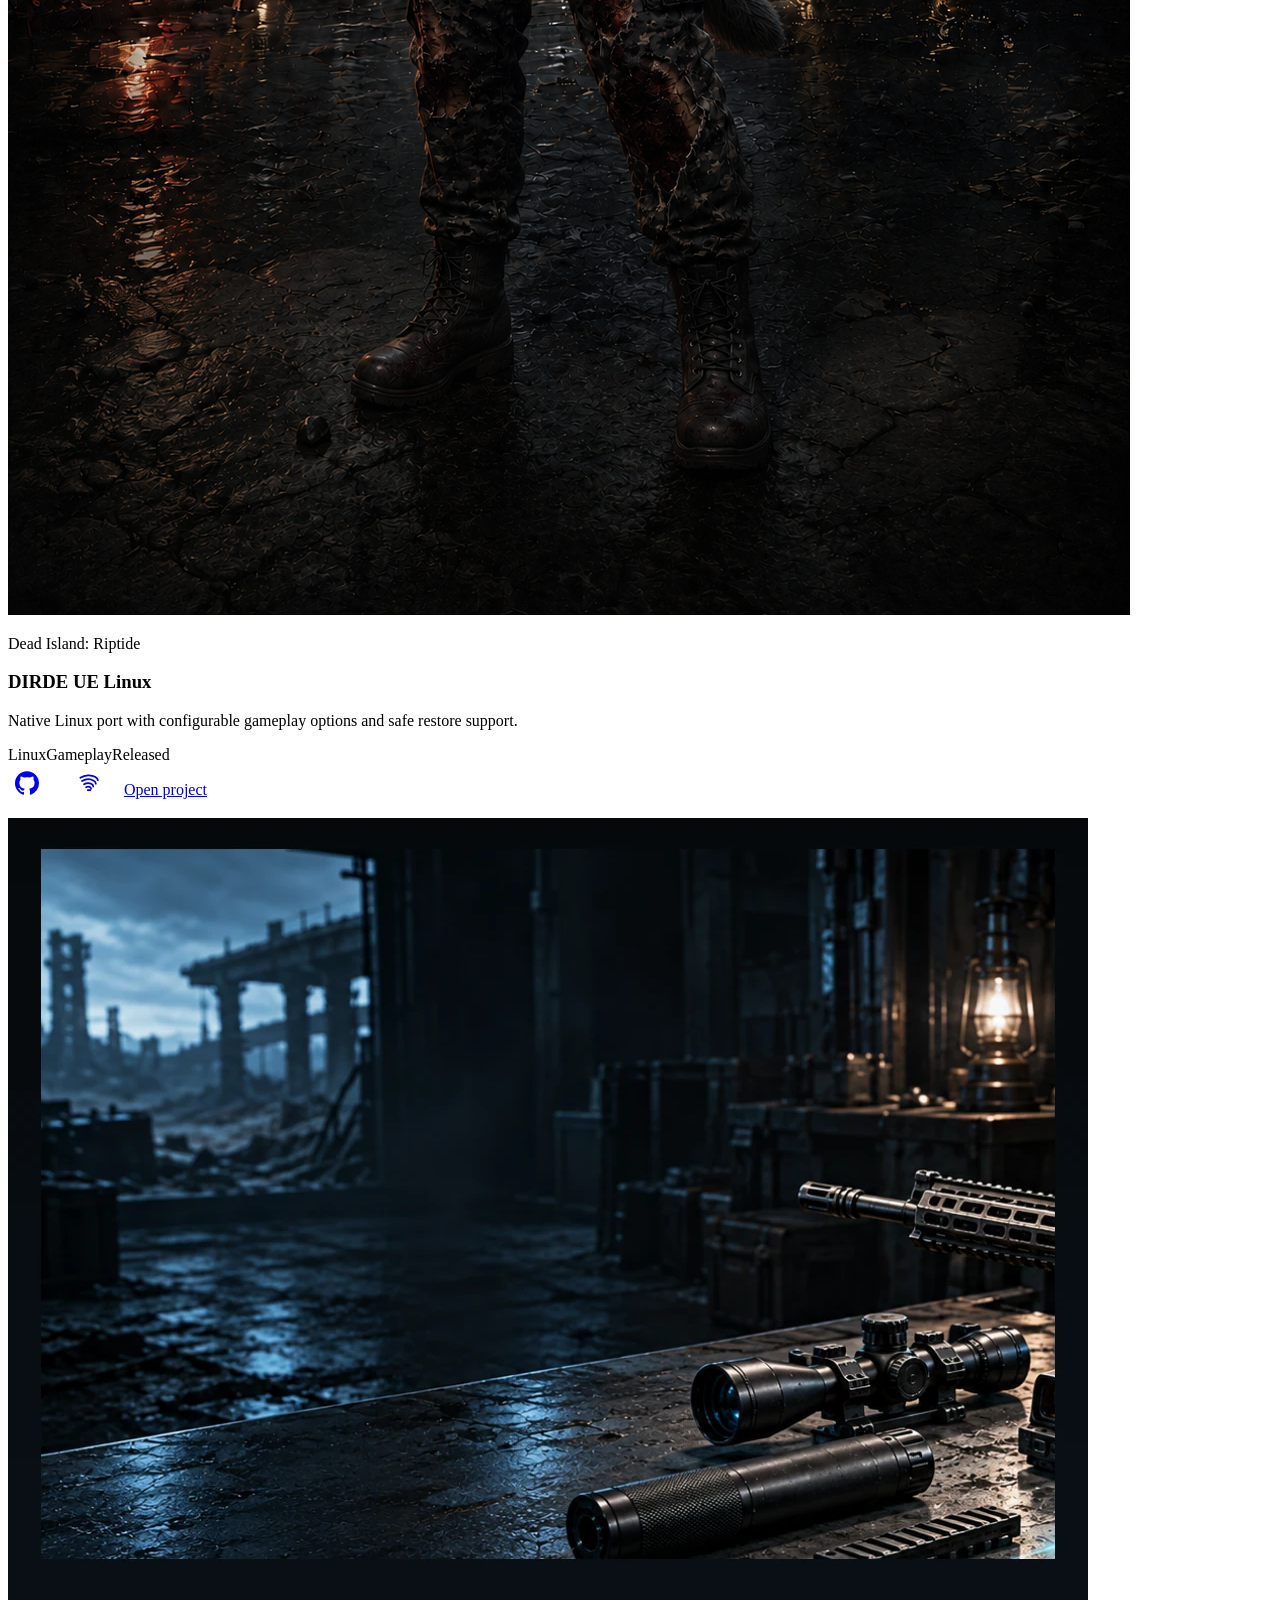
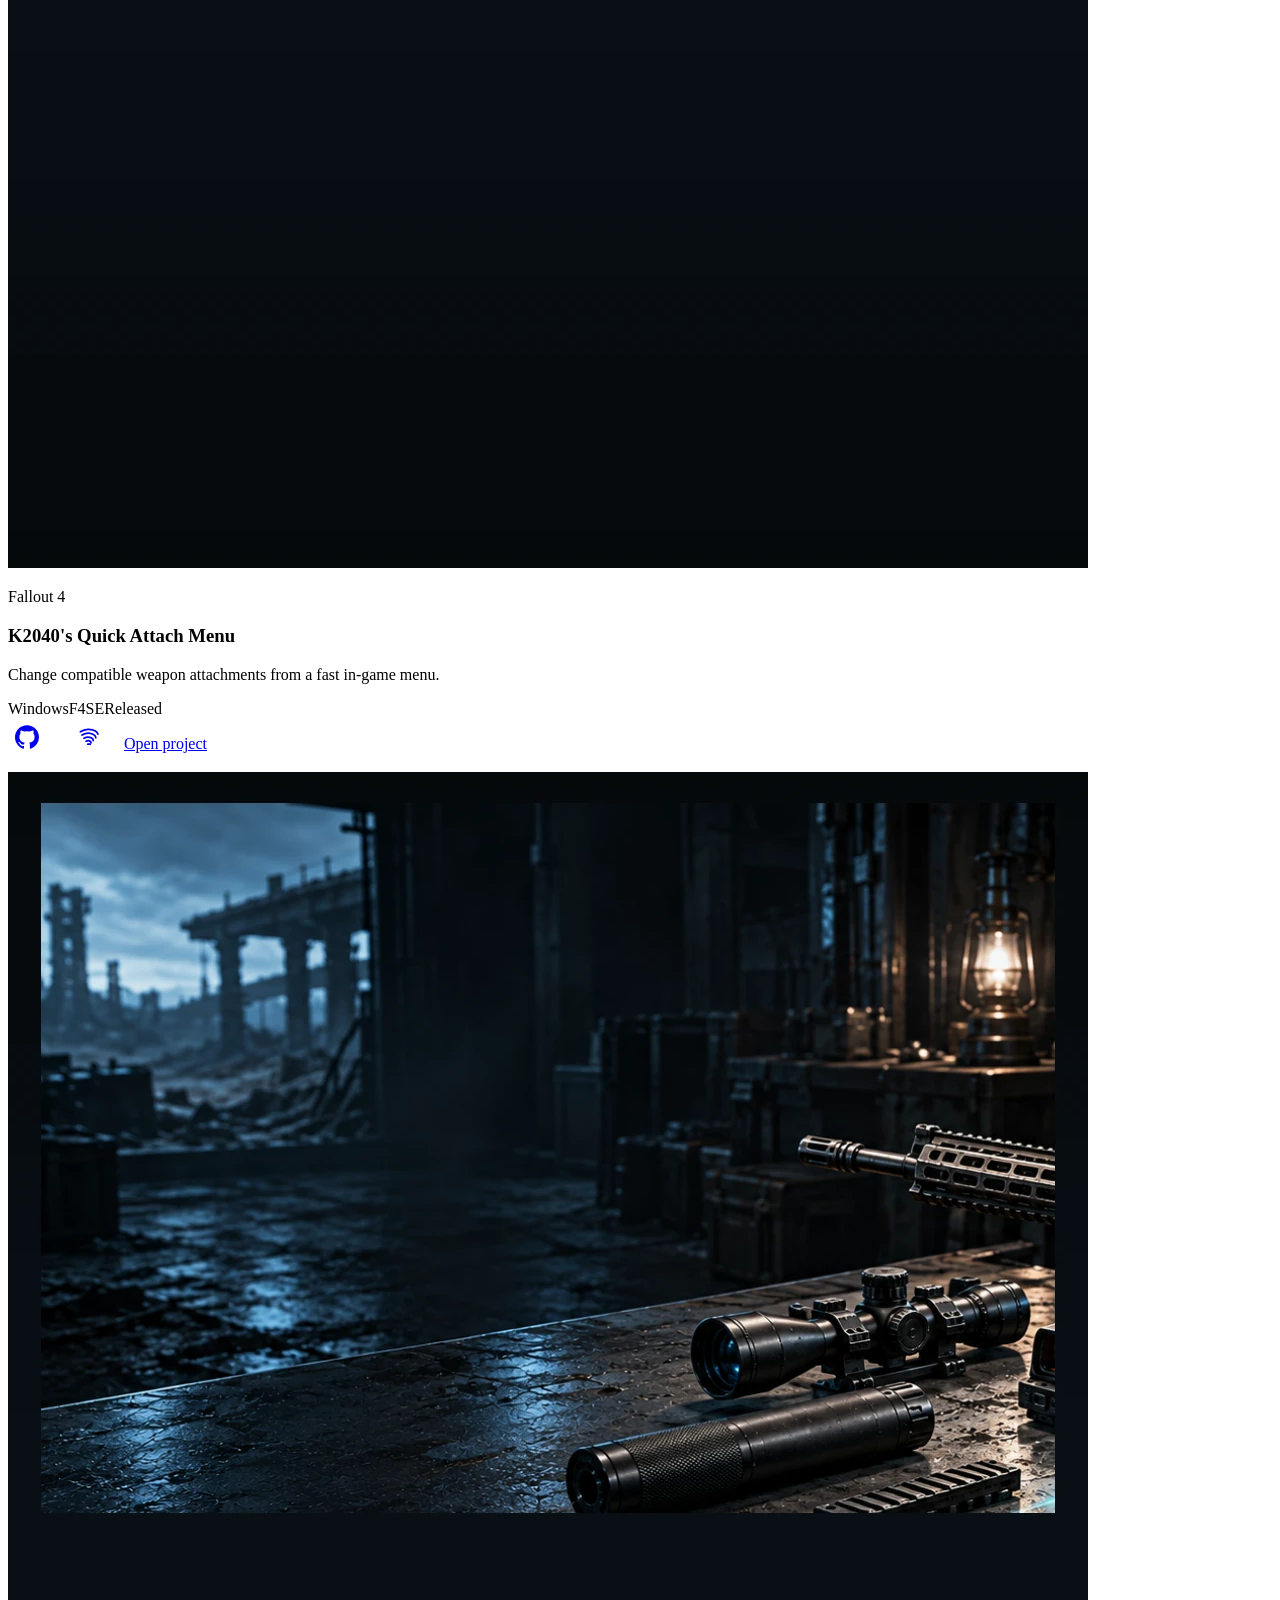
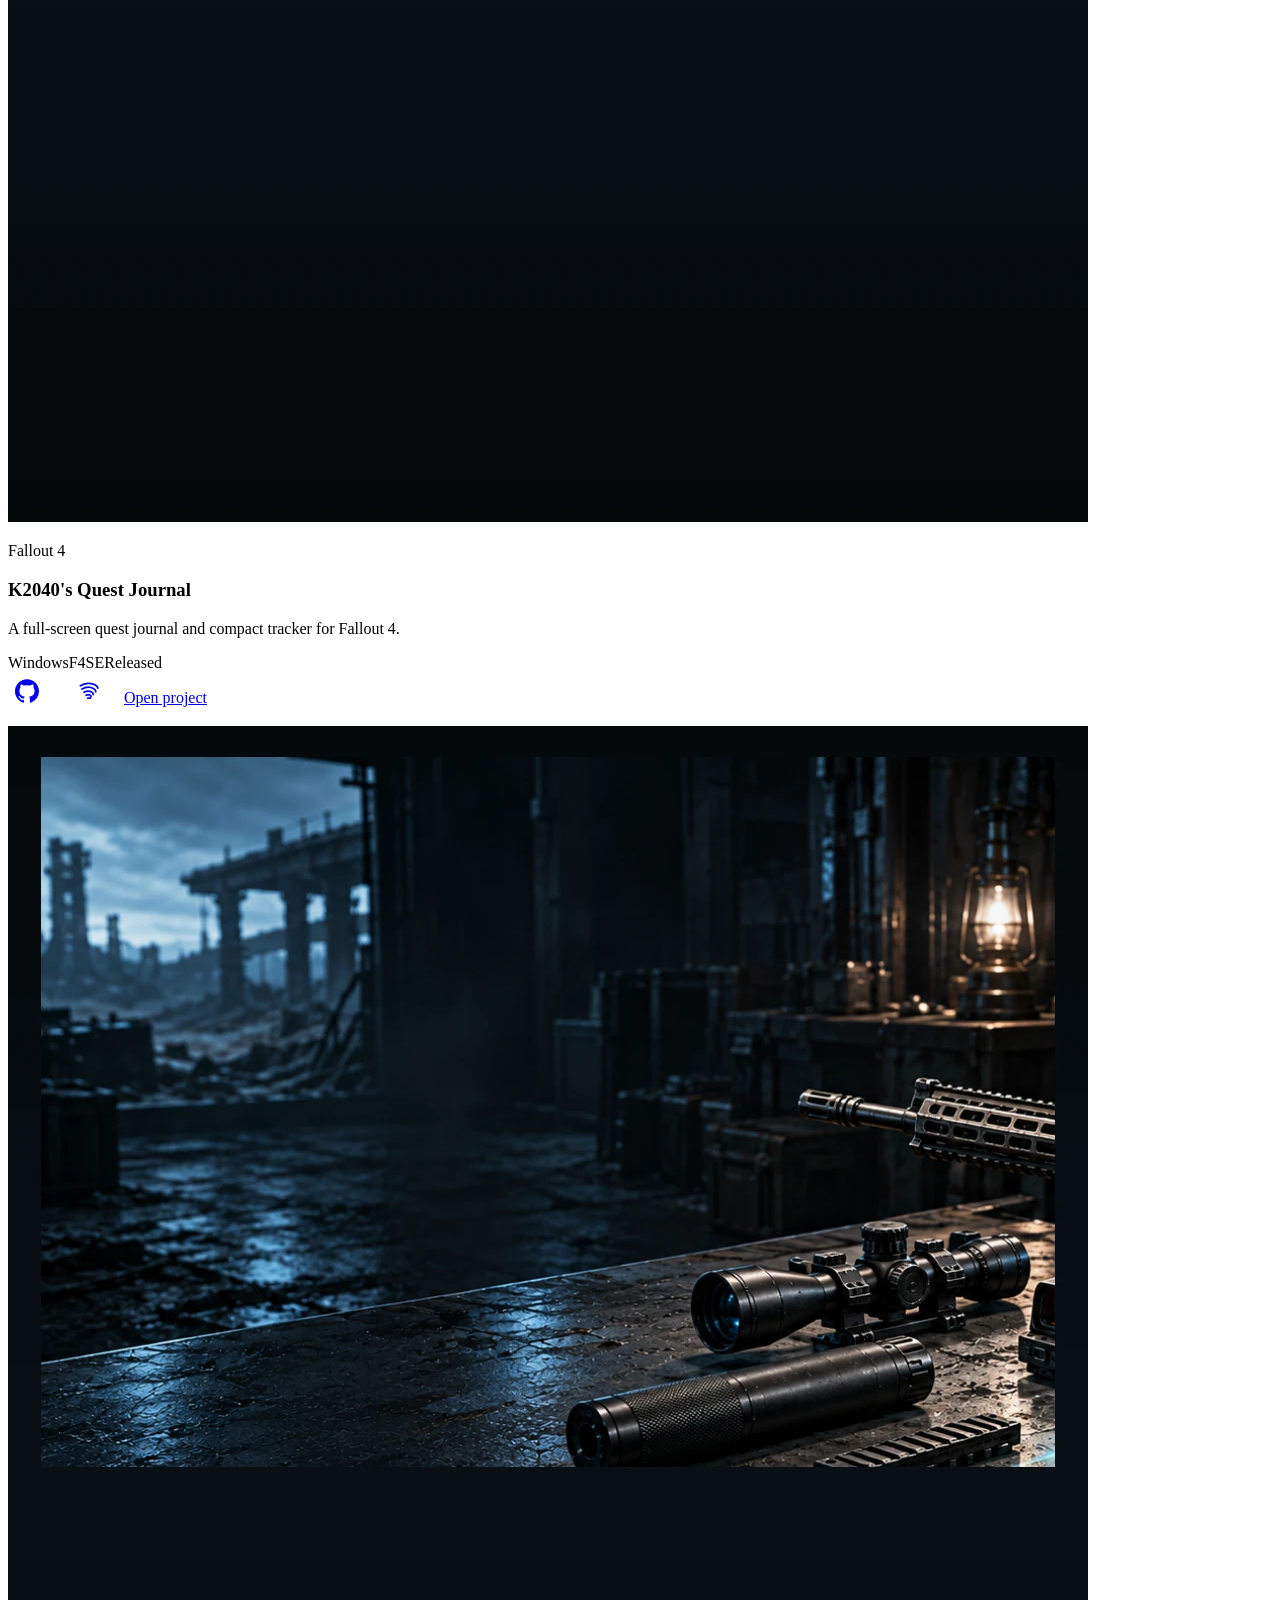
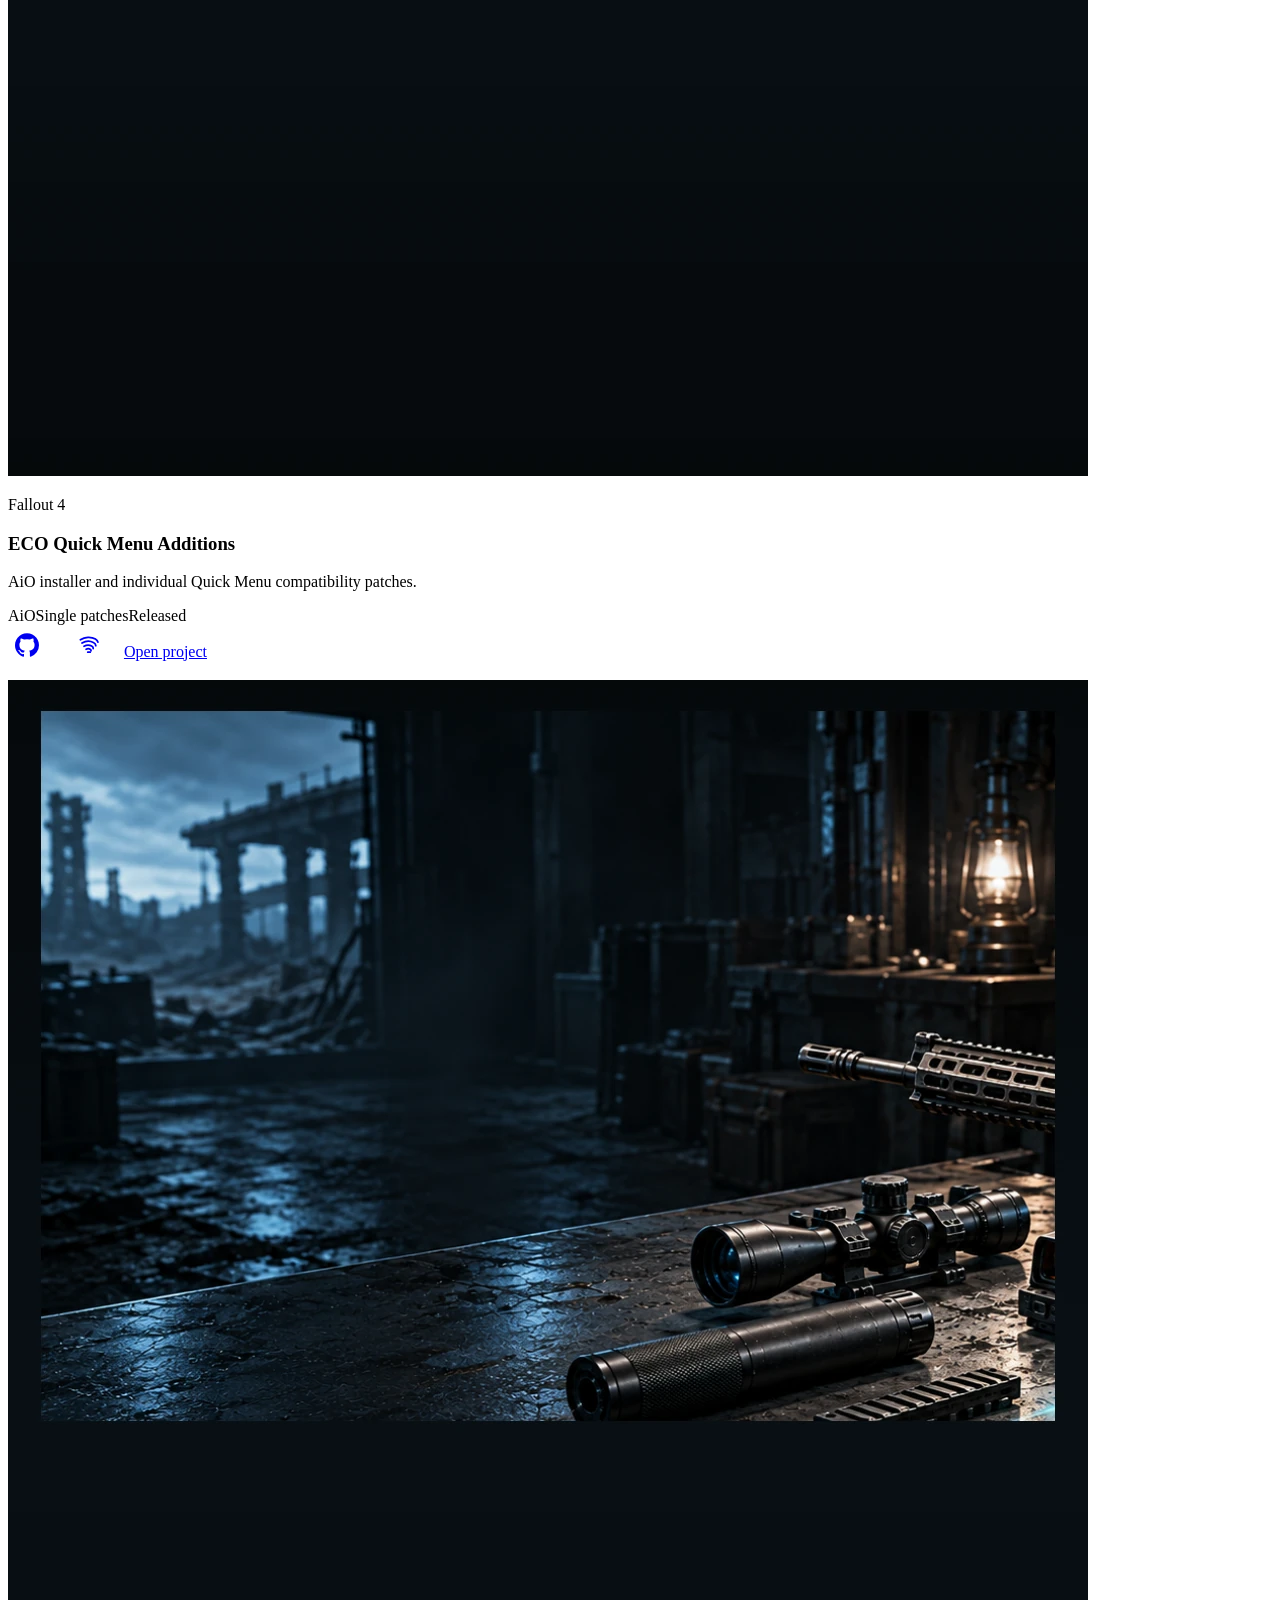
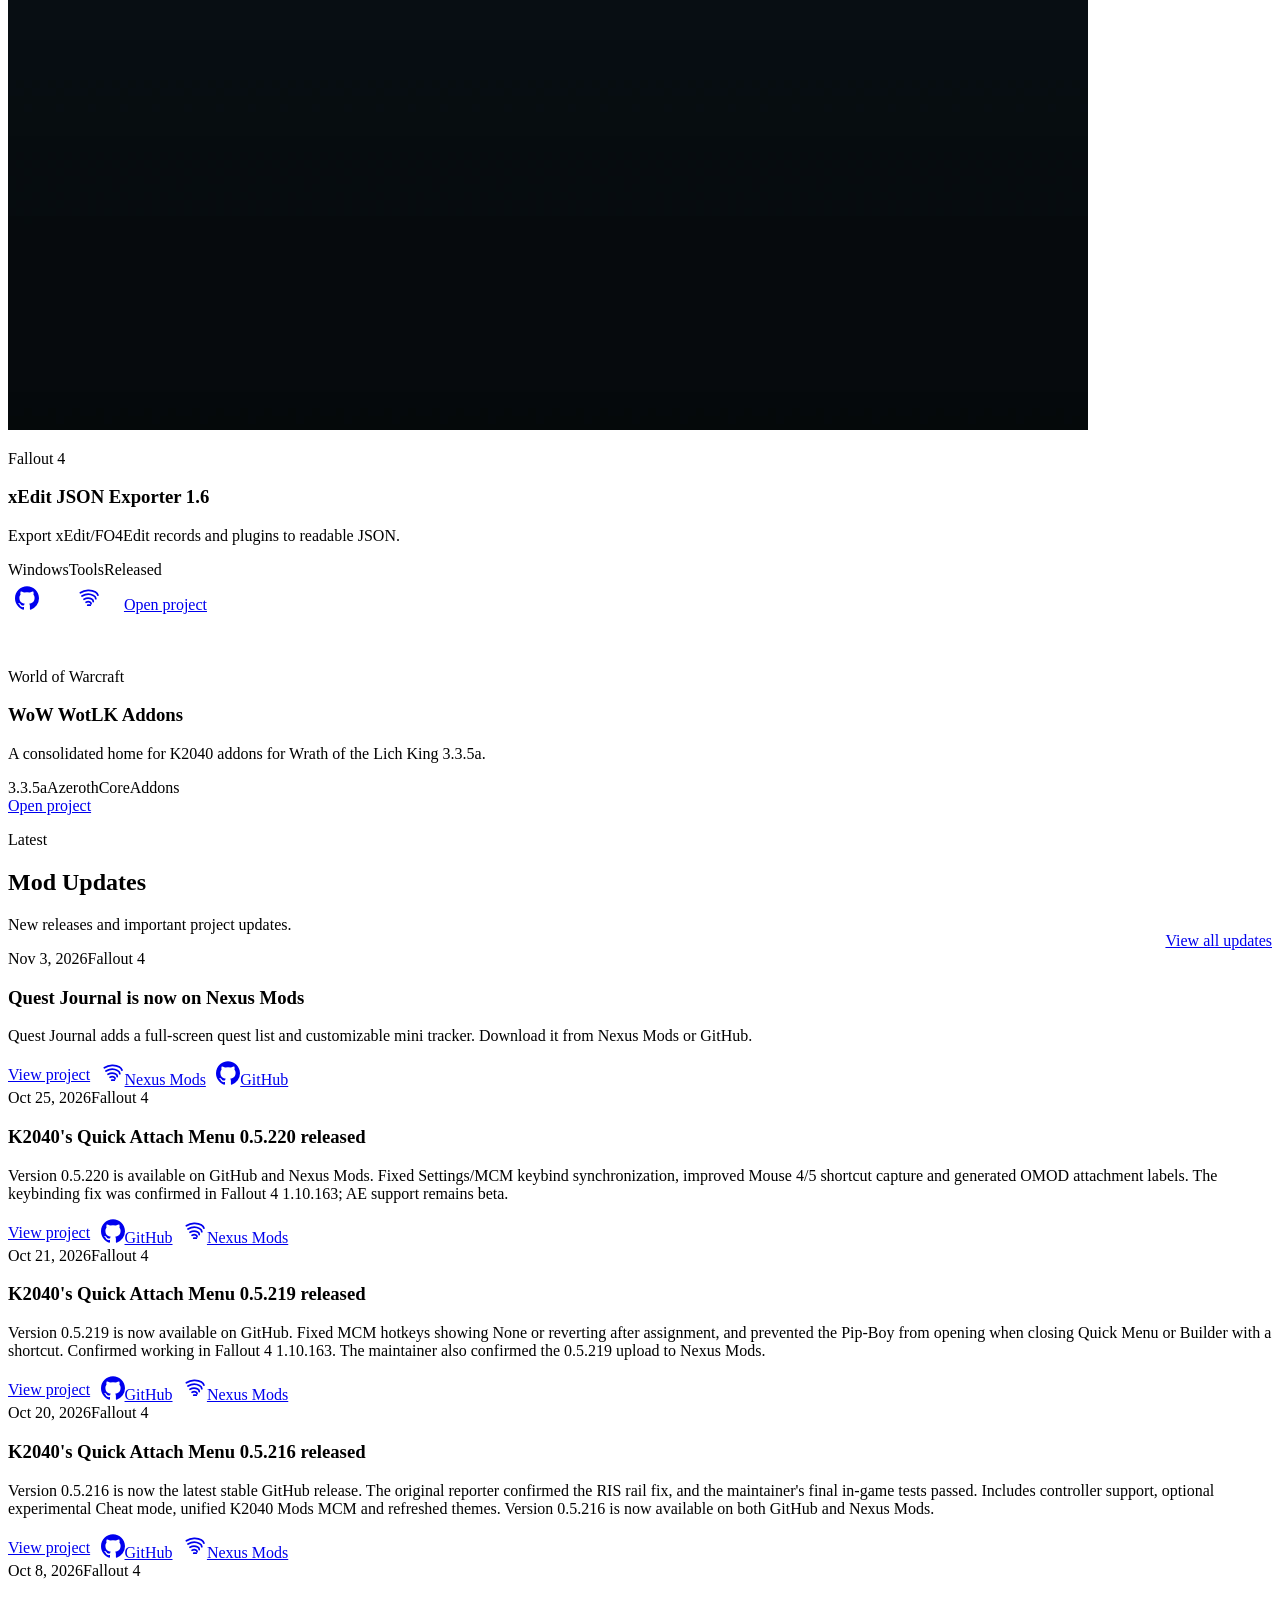
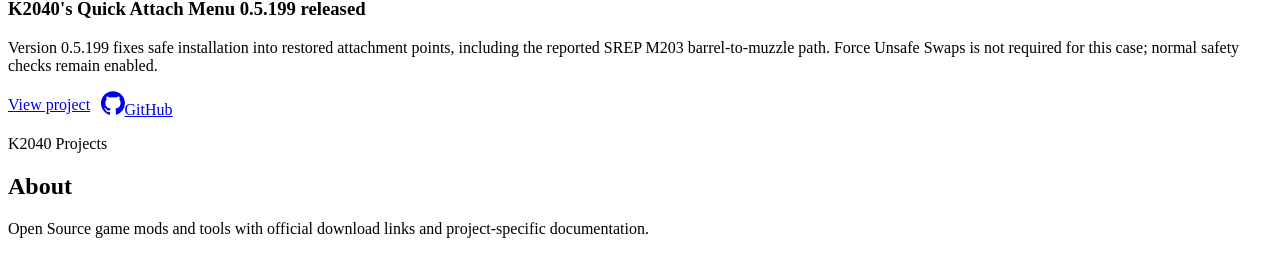
==== commit 3e1678df: "Add Quest Journal Nexus release and center gallery cards" ====
--- a/index.html
+++ b/index.html
@@ -18,7 +18,7 @@
   <script src="translations.js?v=20260930qam1"></script>
   <script src="projects/project-data.js?v=20261103questjournal1"></script>
   <script src="content.js?v=20261103questjournal1"></script>
-  <script src="updates/2026.js?v=20261021qam219nexus"></script>
+  <script src="updates/2026.js?v=20261103questjournalnexus1"></script>
   <script src="updates-data.js?v=20260828cleanup1" data-limit="5"></script>
   <script src="site.js?v=20260831links1"></script>
   <script defer src="external-link-icons.js?v=20260828qa2"></script>
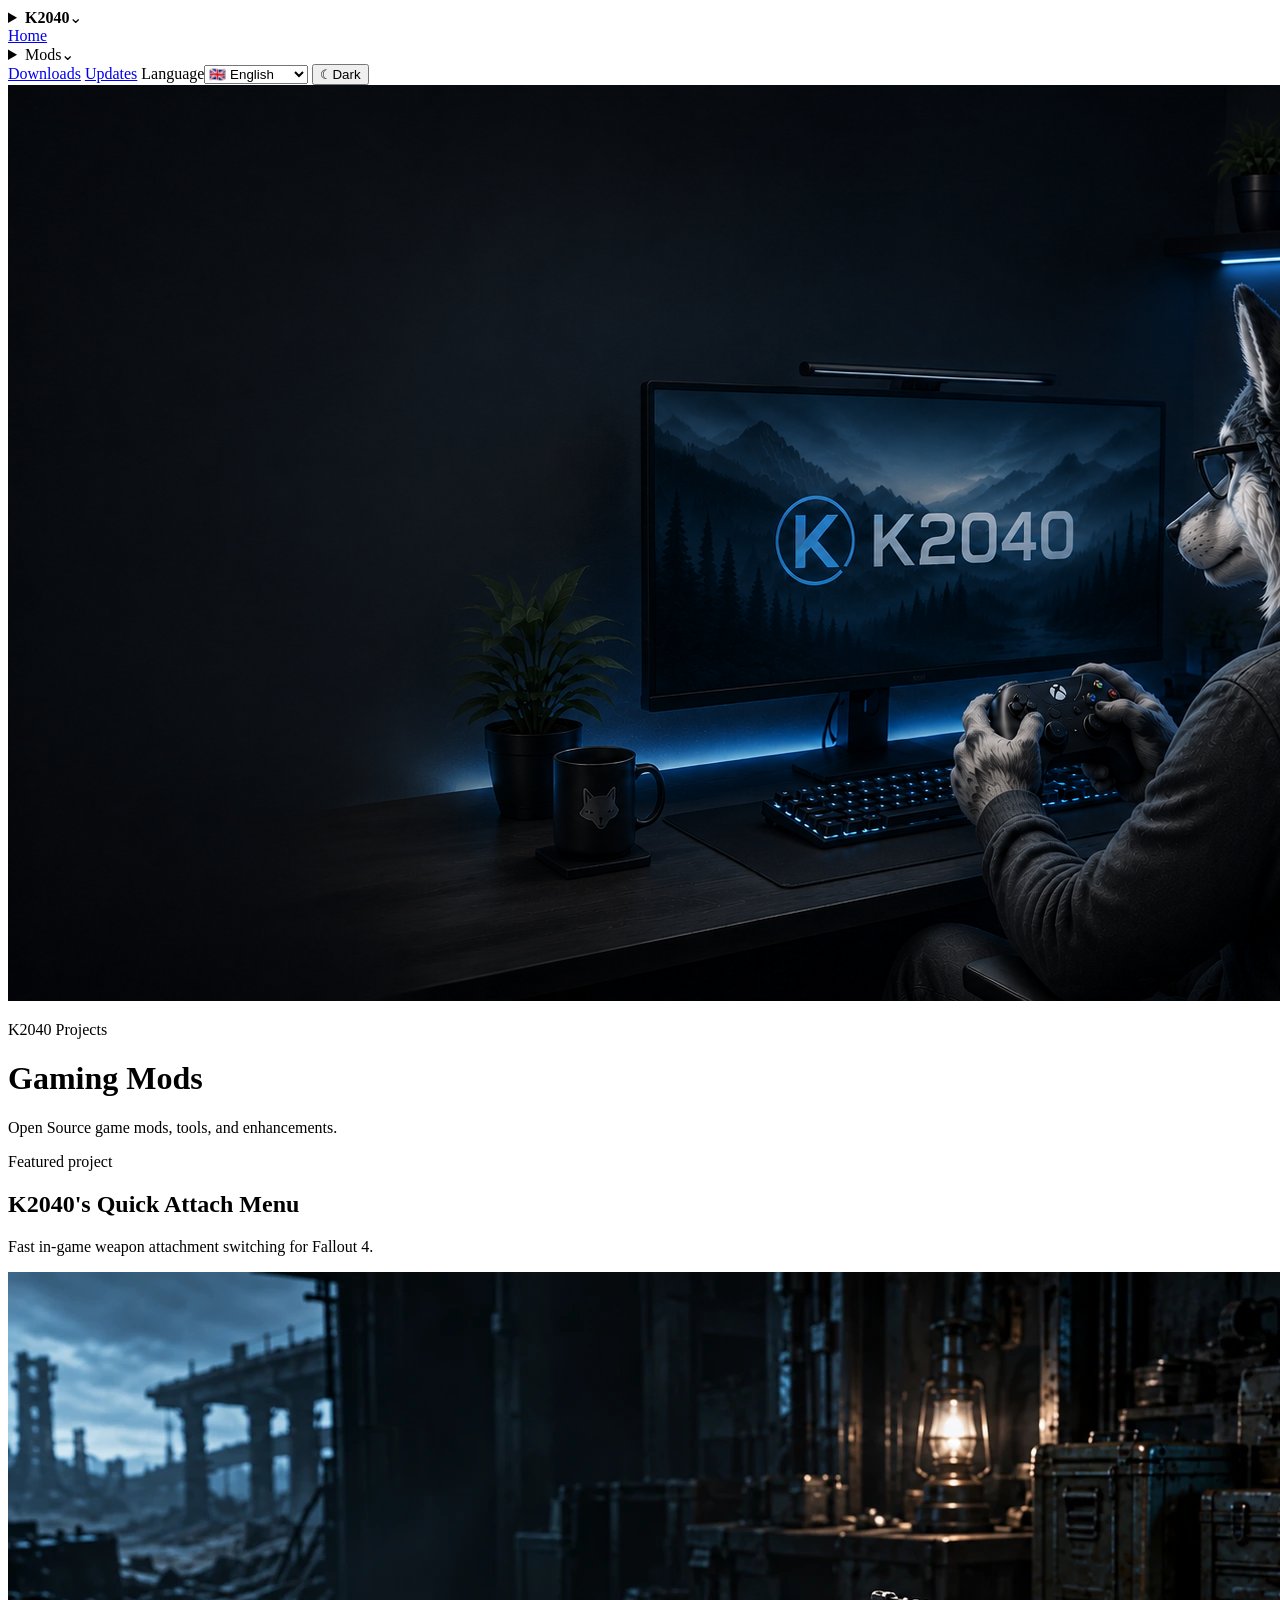
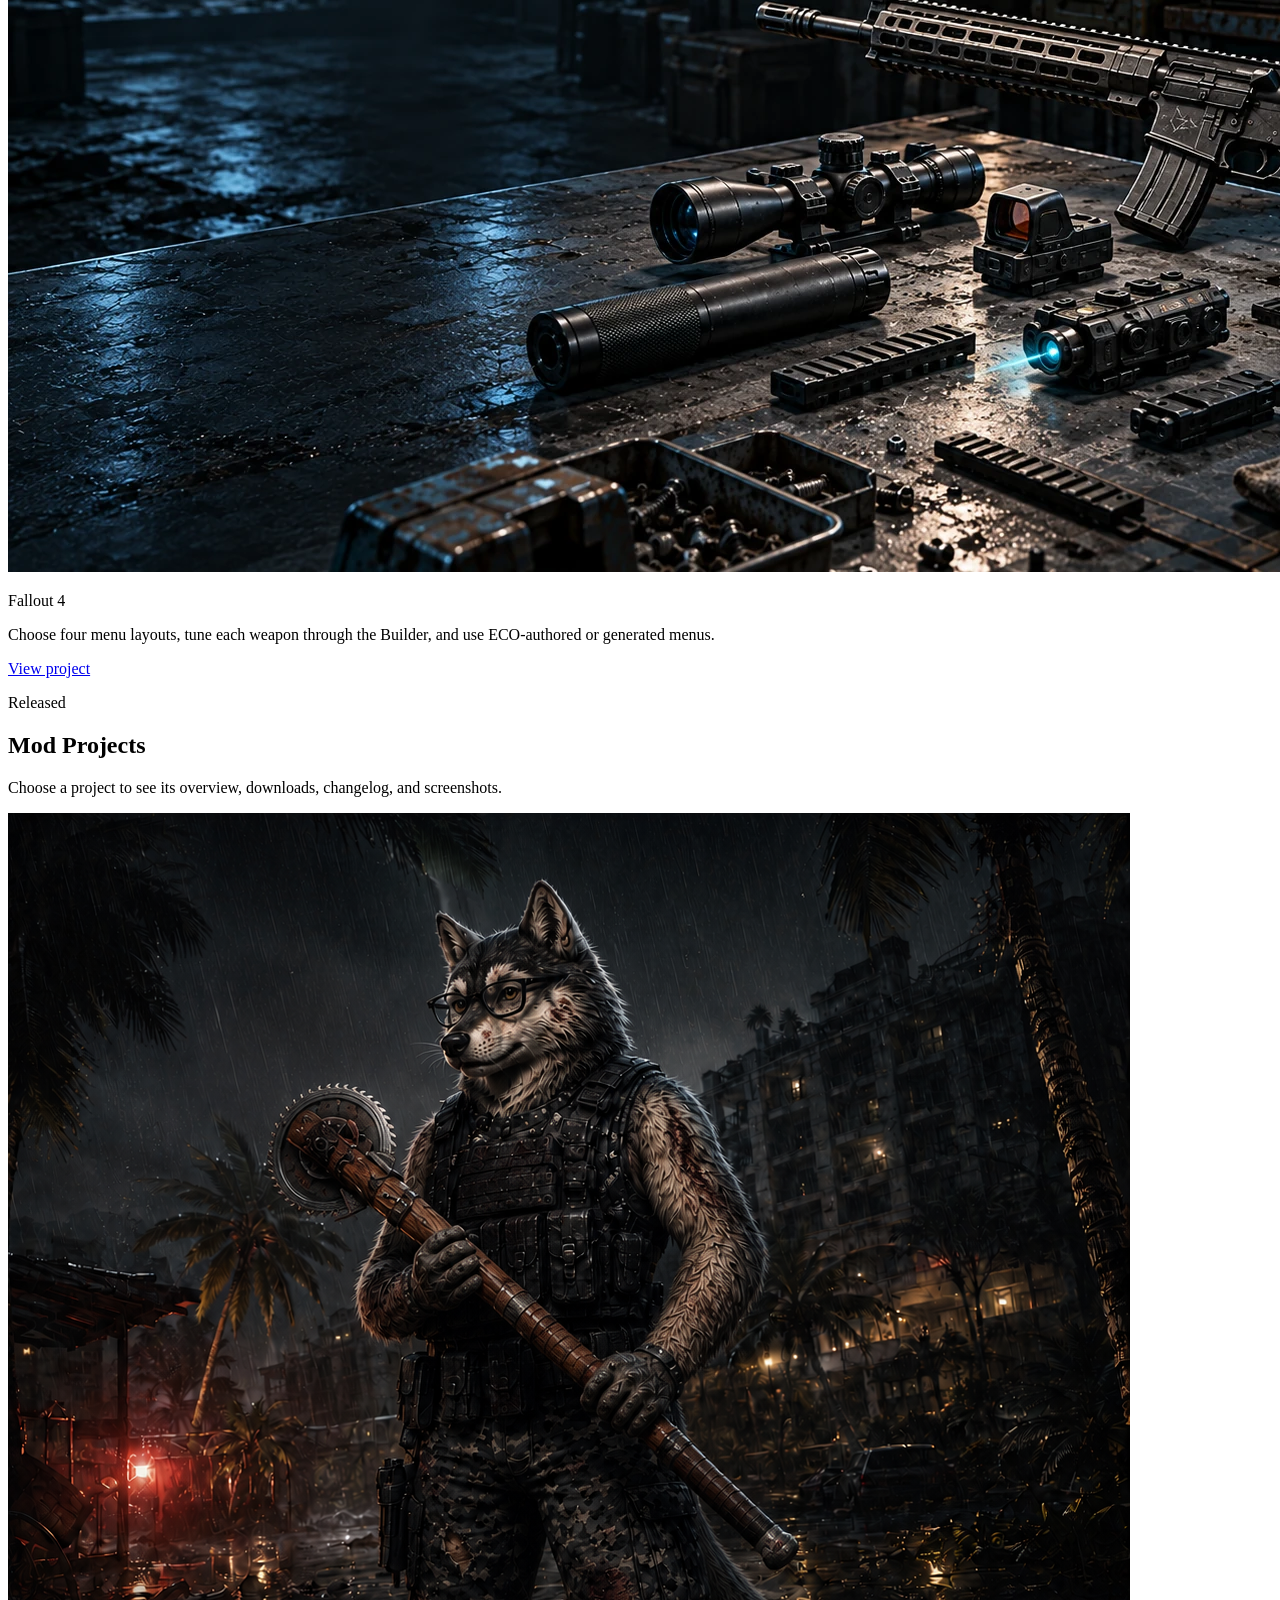
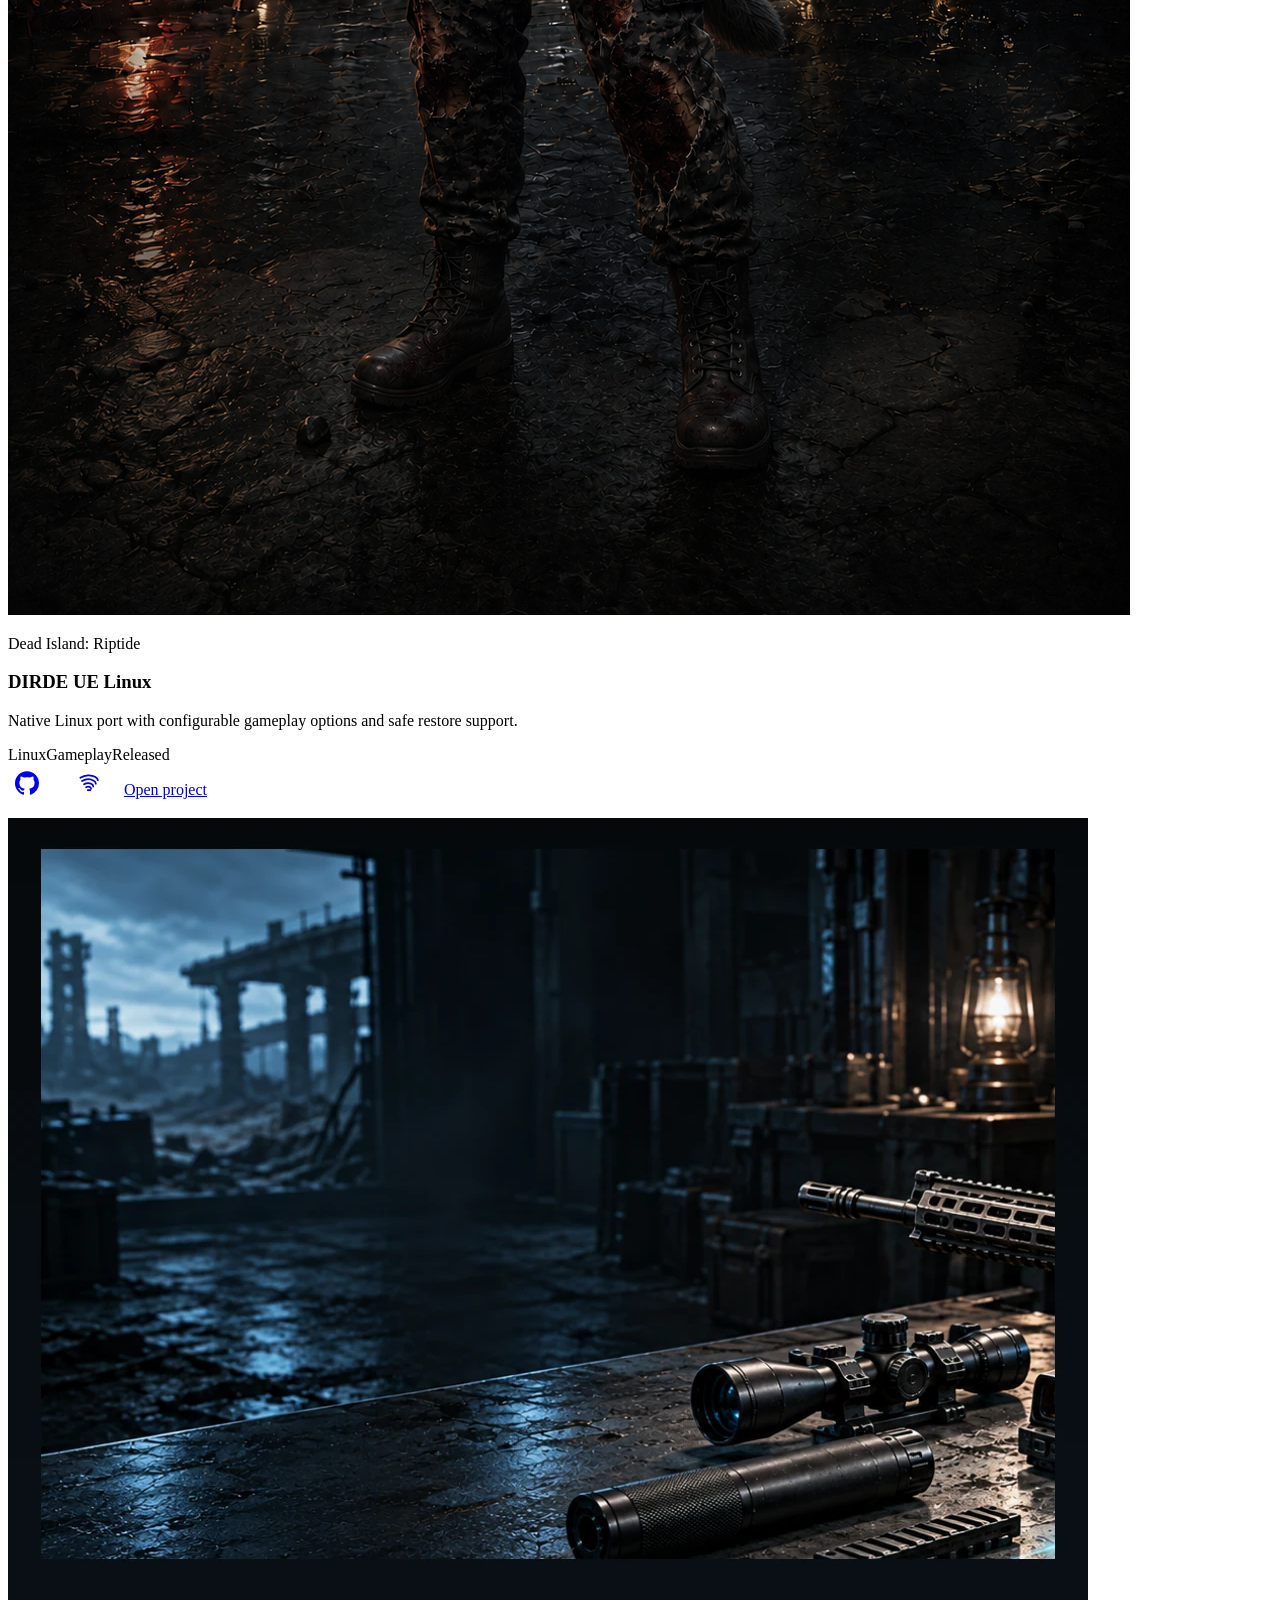
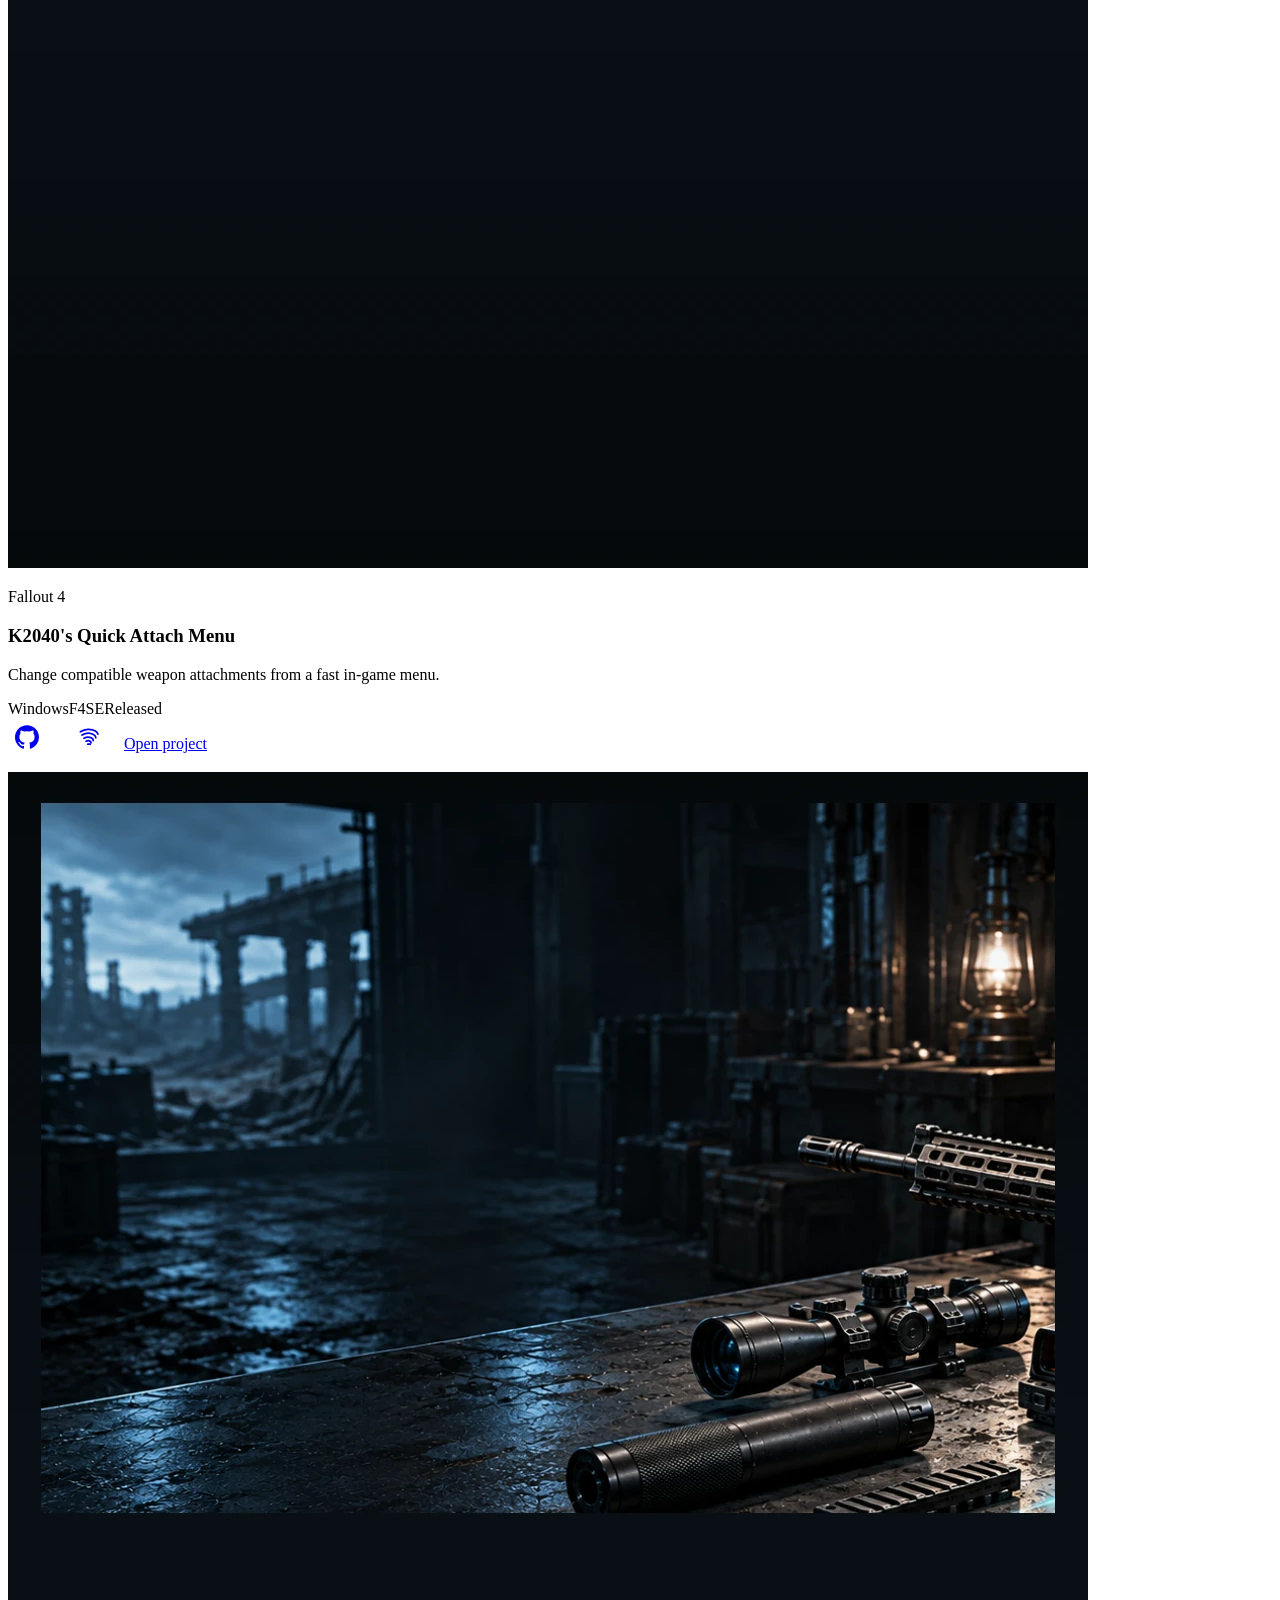
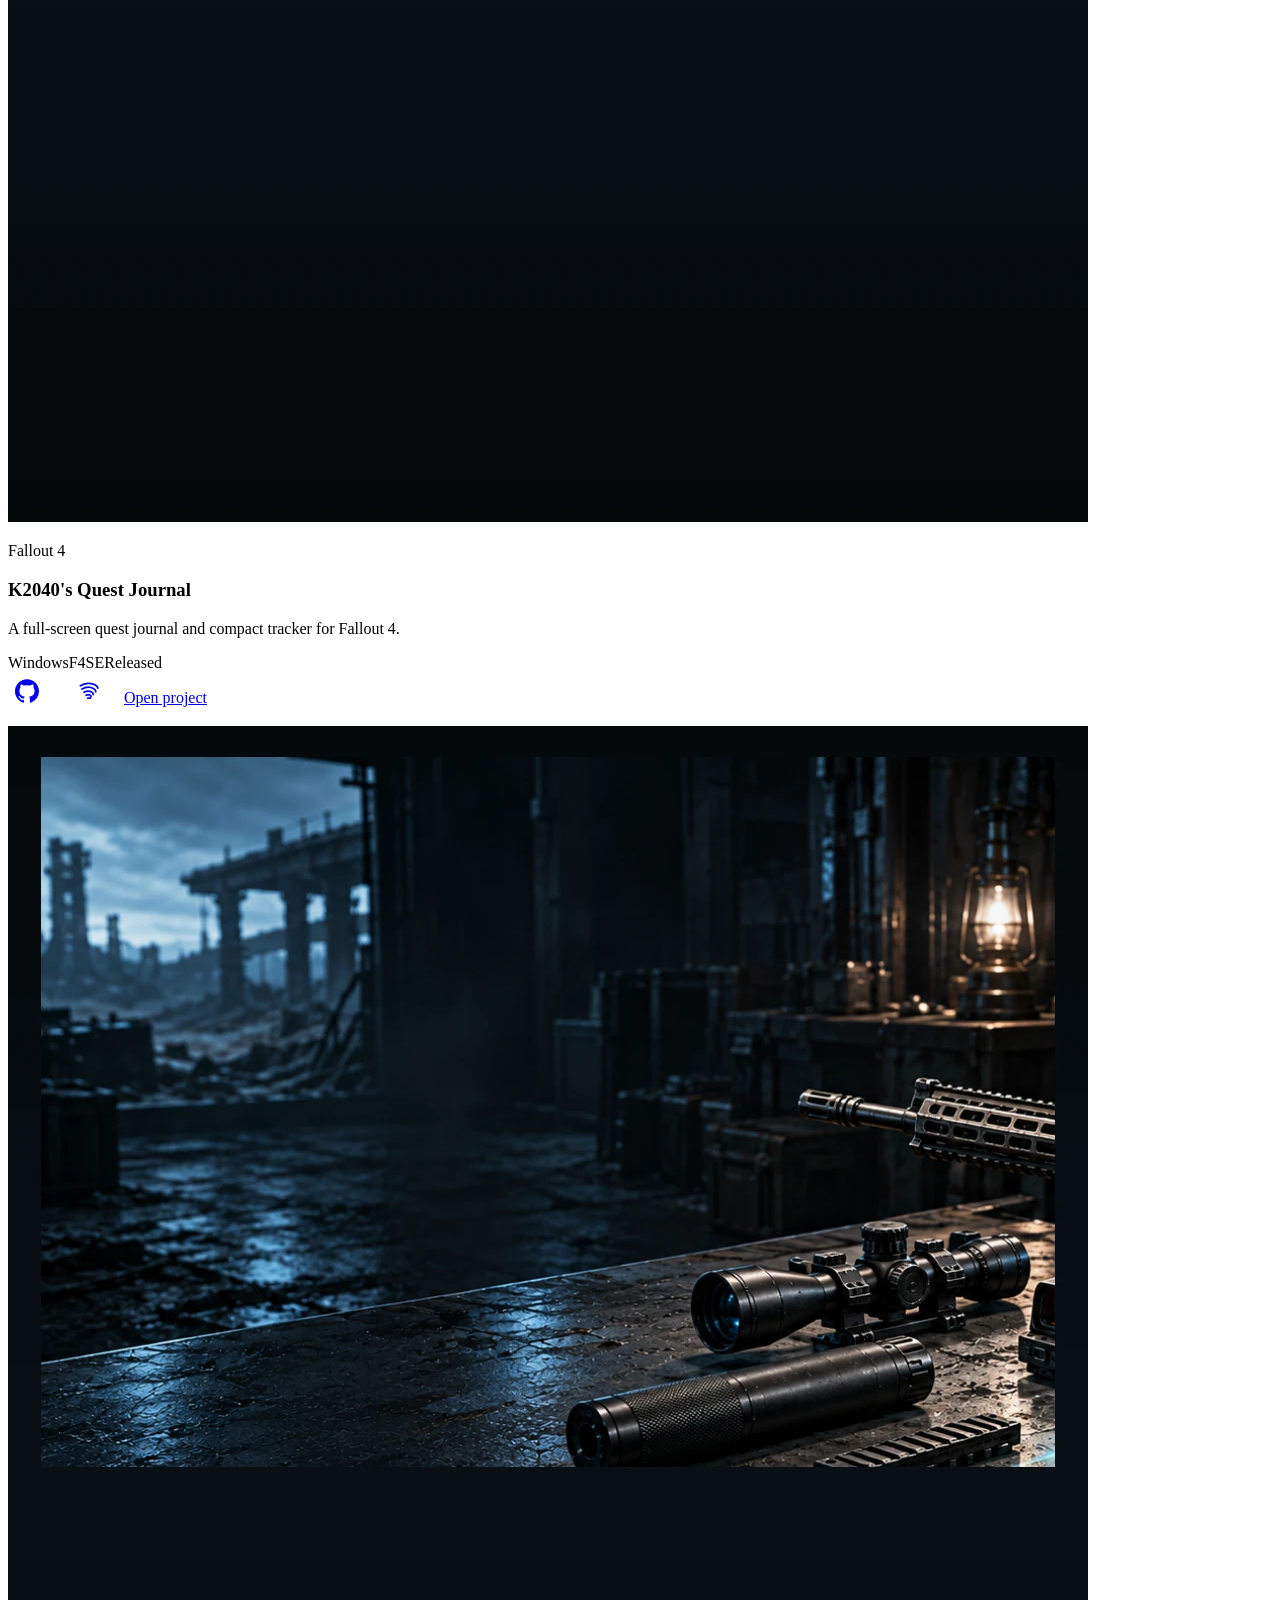
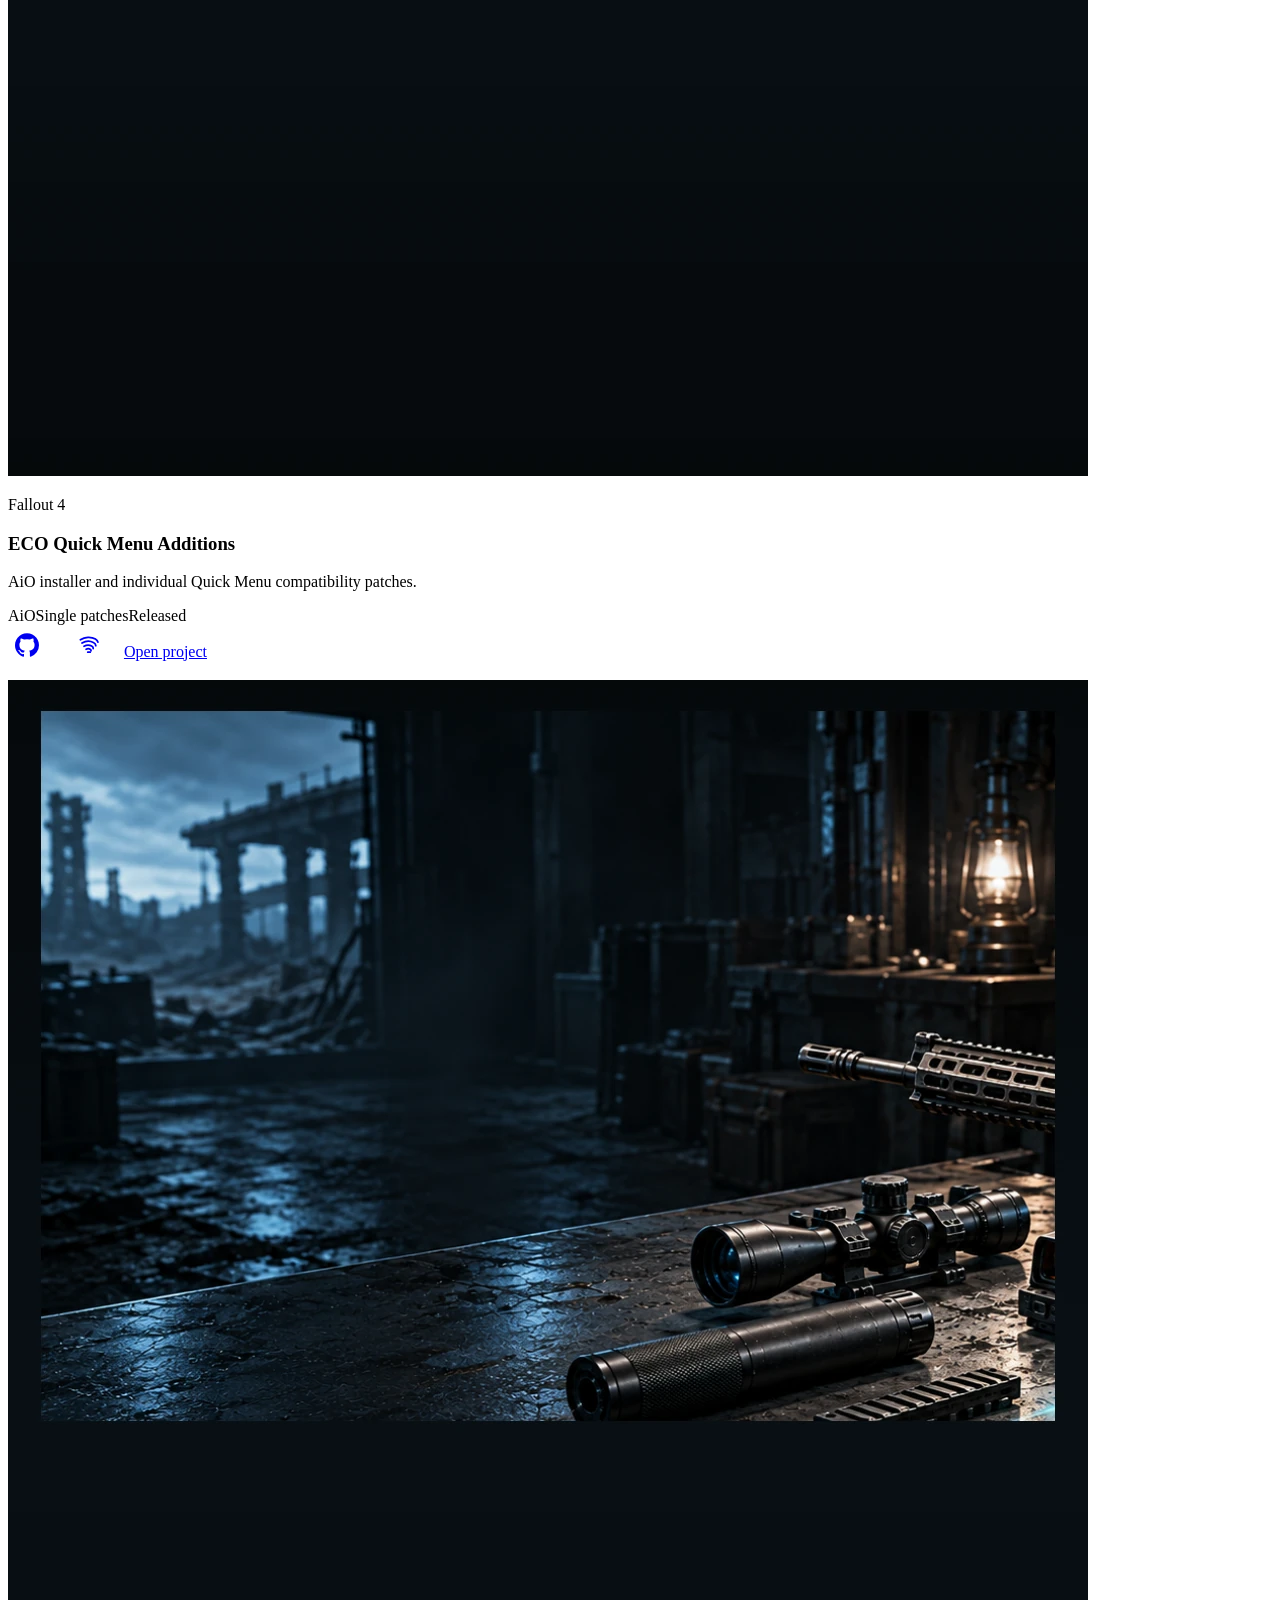
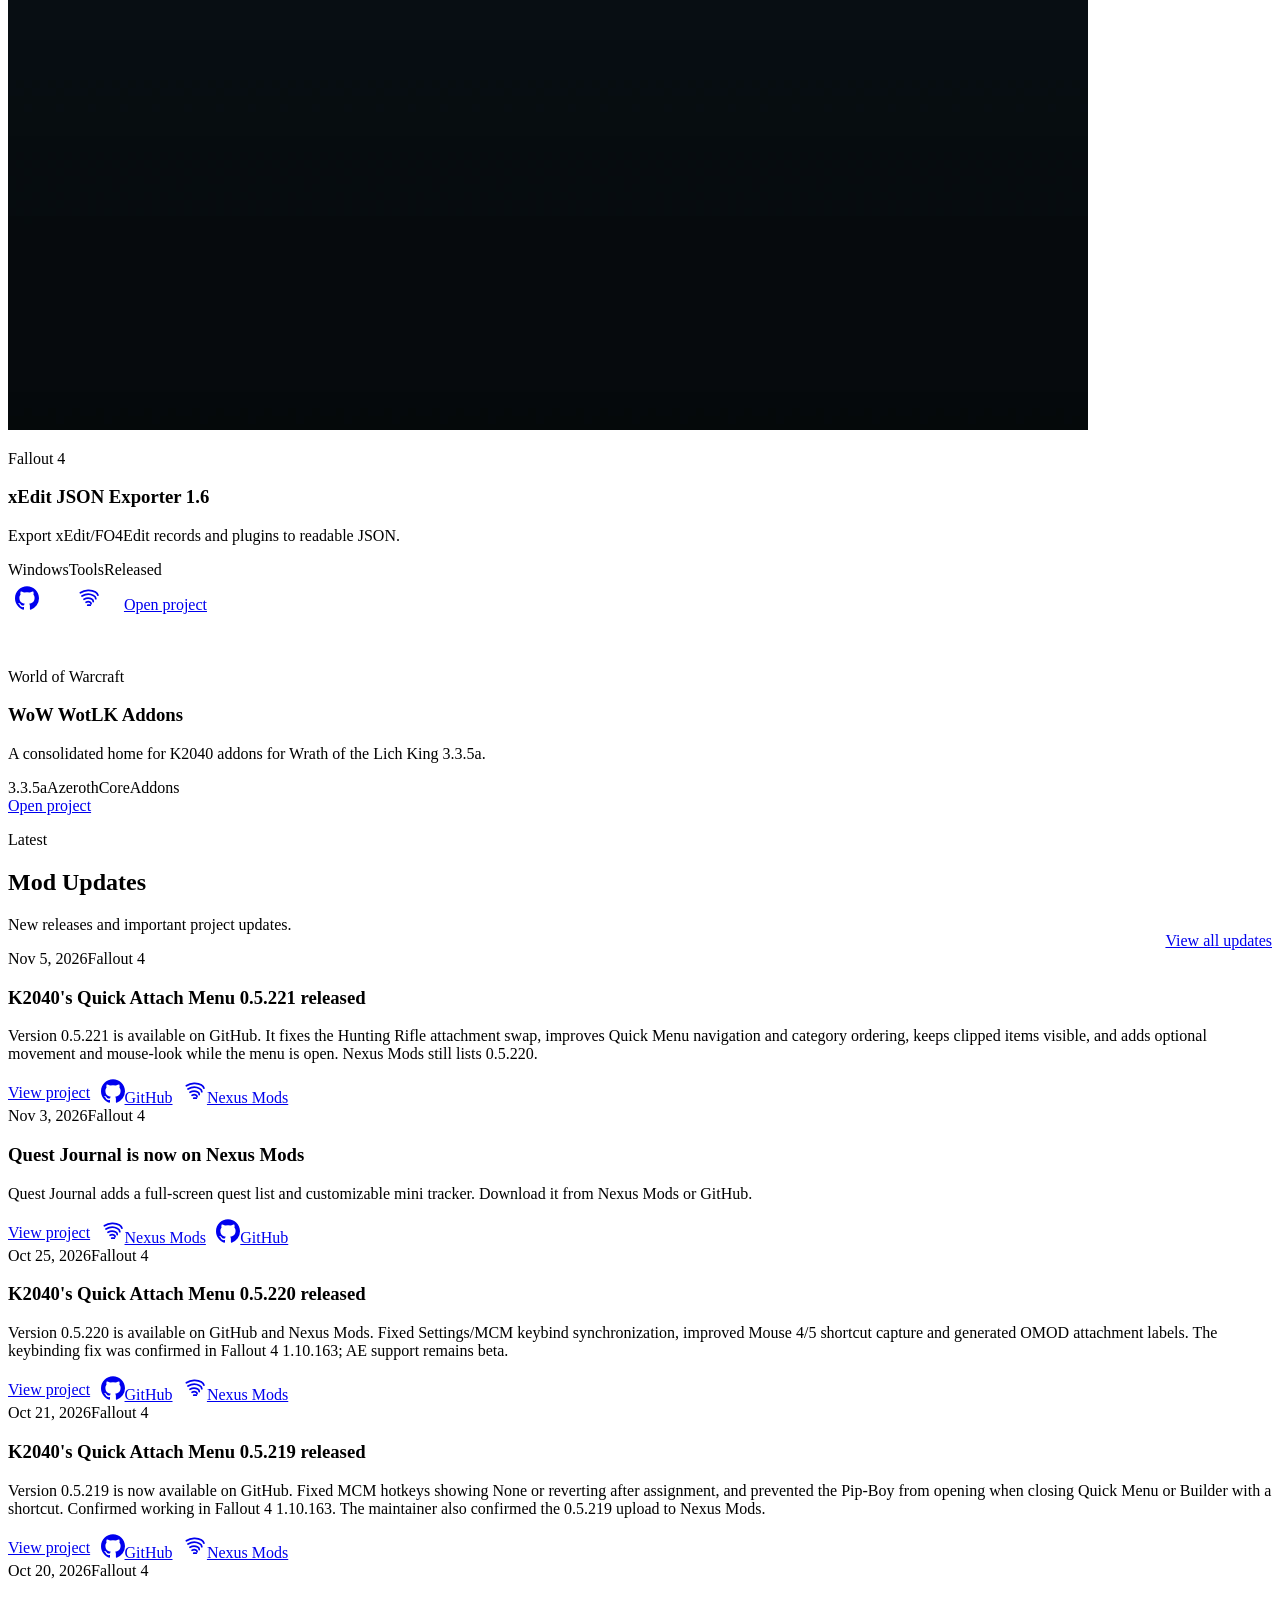
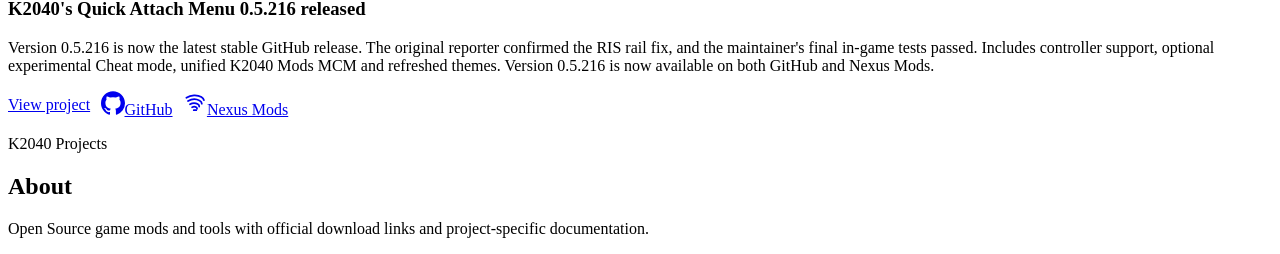
==== commit a58889c6: "Update Quick Attach Menu page for 0.5.221" ====
--- a/index.html
+++ b/index.html
@@ -16,9 +16,9 @@
   <link rel="stylesheet" href="external-link-icons.css?v=20260828qa2">
 
   <script src="translations.js?v=20260930qam1"></script>
-  <script src="projects/project-data.js?v=20261103questjournal1"></script>
+  <script src="projects/project-data.js?v=20261105quickattach221"></script>
   <script src="content.js?v=20261103questjournal1"></script>
-  <script src="updates/2026.js?v=20261103questjournalnexus1"></script>
+  <script src="updates/2026.js?v=20261105quickattach221"></script>
   <script src="updates-data.js?v=20260828cleanup1" data-limit="5"></script>
   <script src="site.js?v=20260831links1"></script>
   <script defer src="external-link-icons.js?v=20260828qa2"></script>
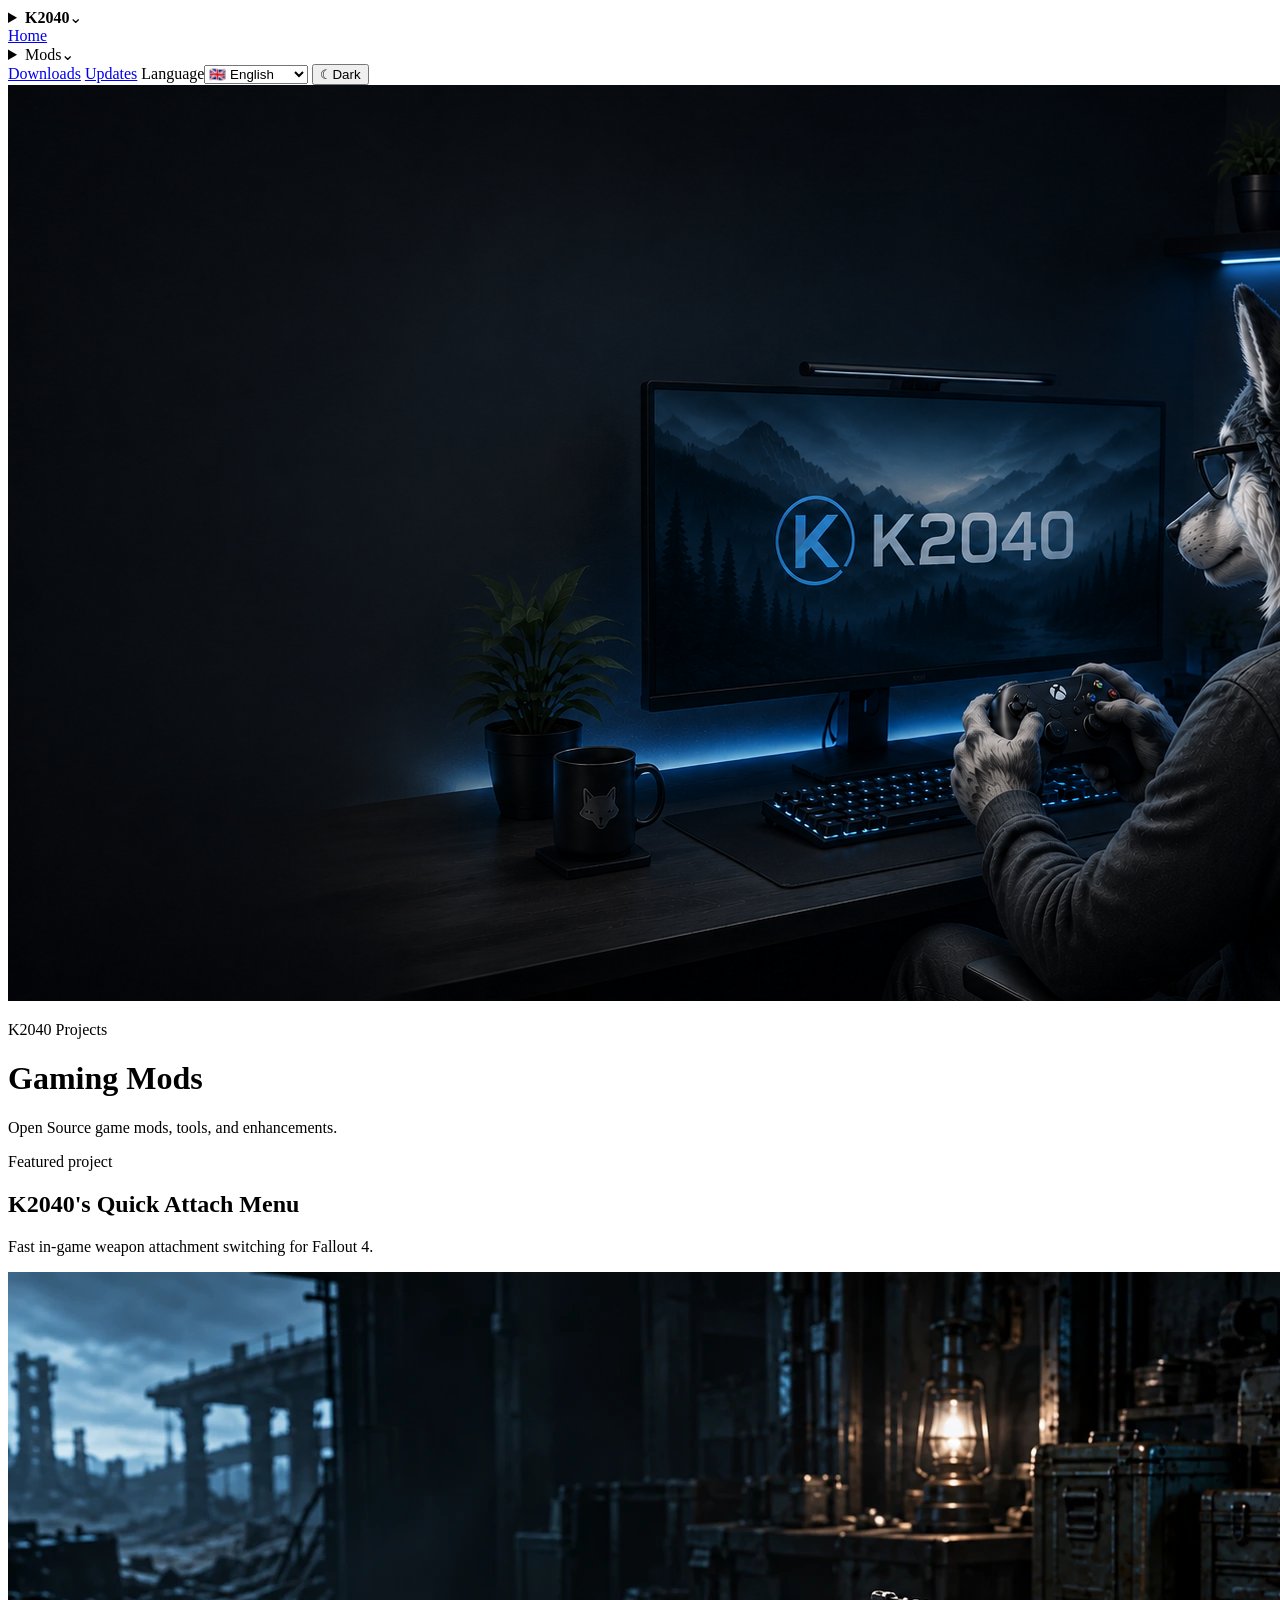
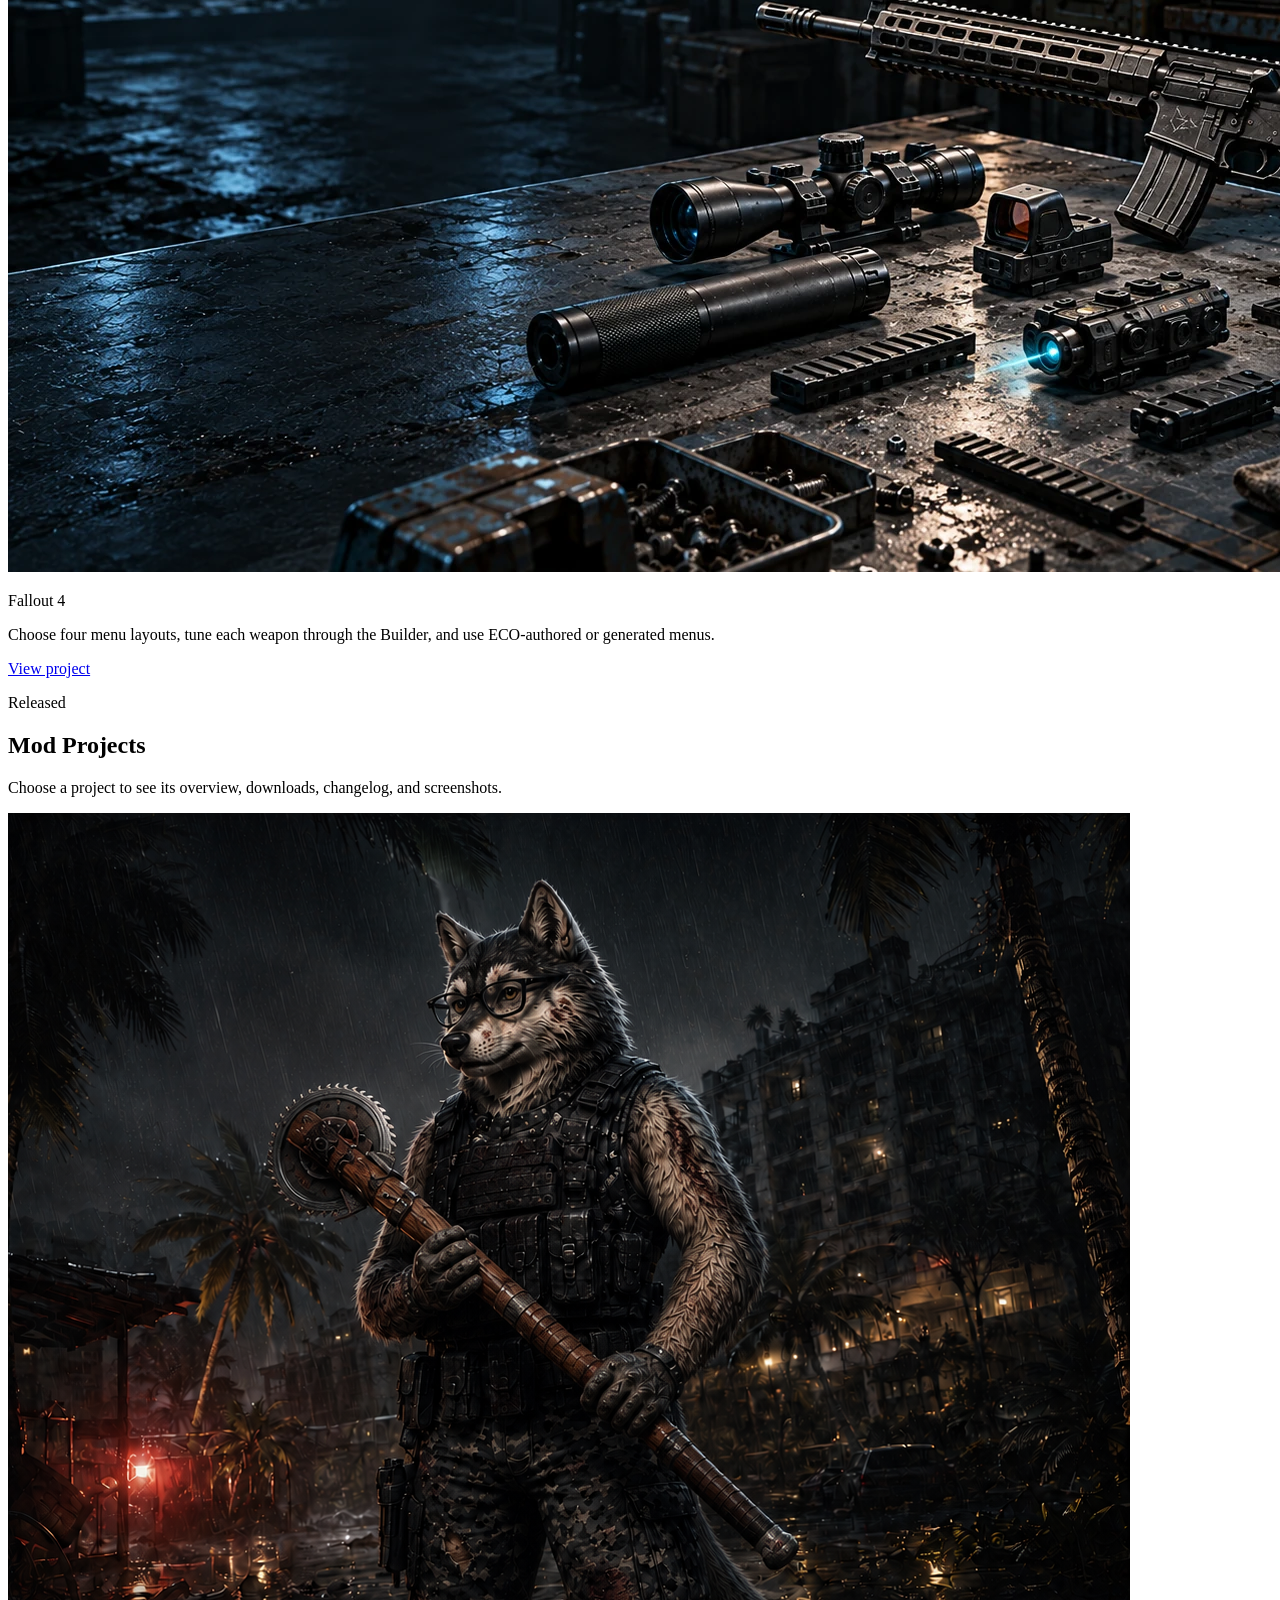
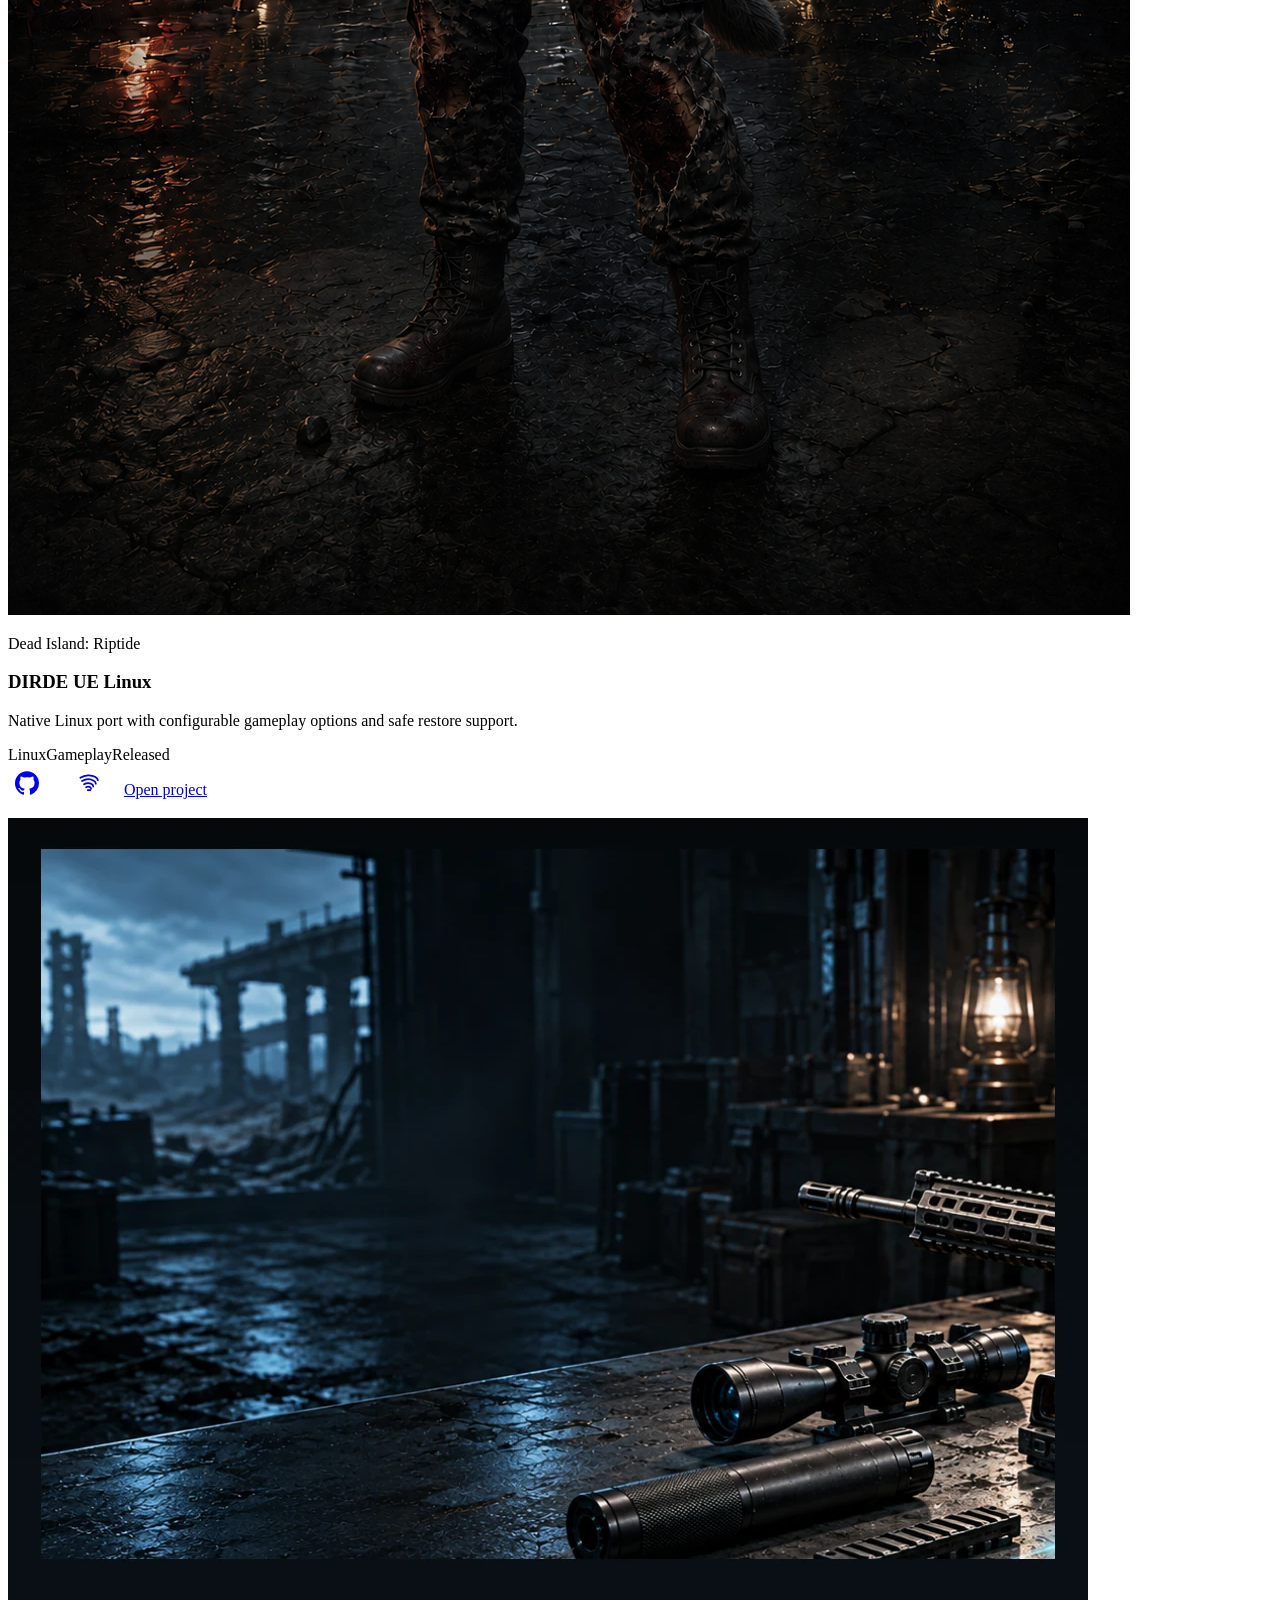
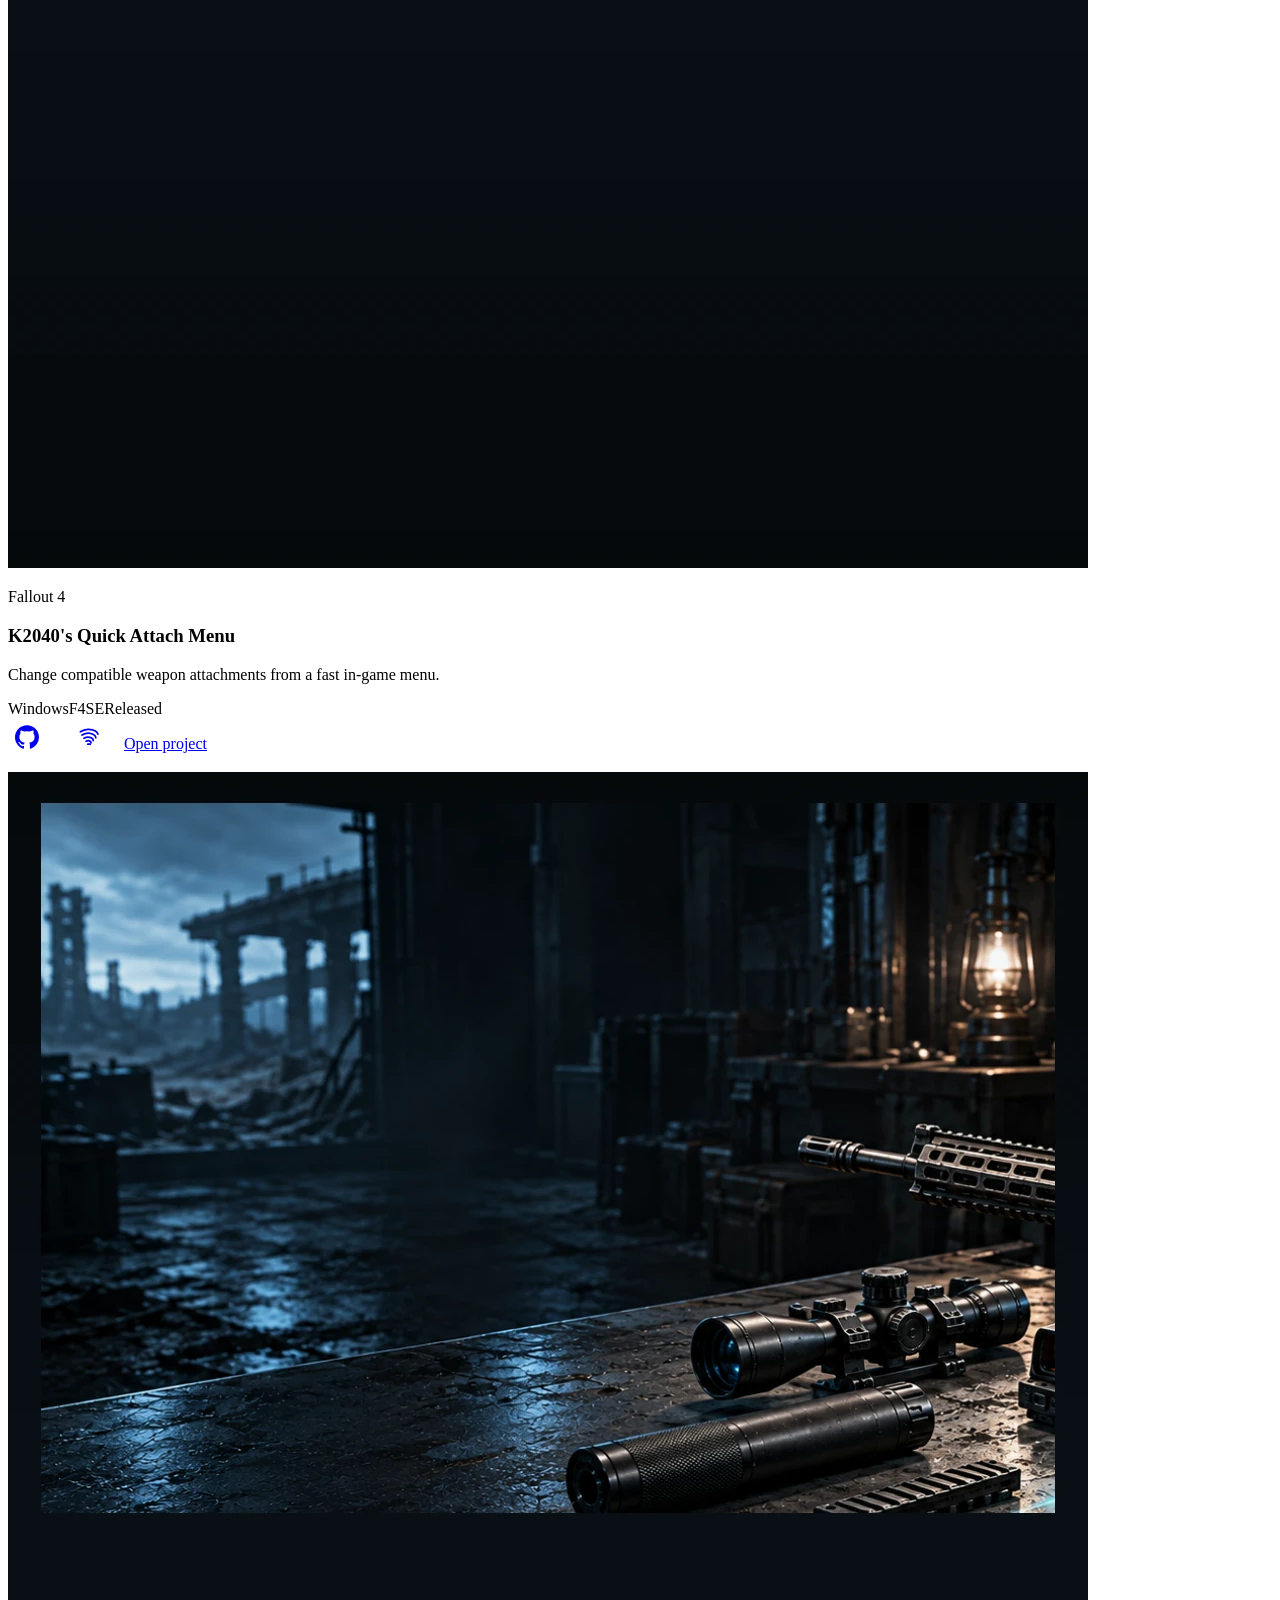
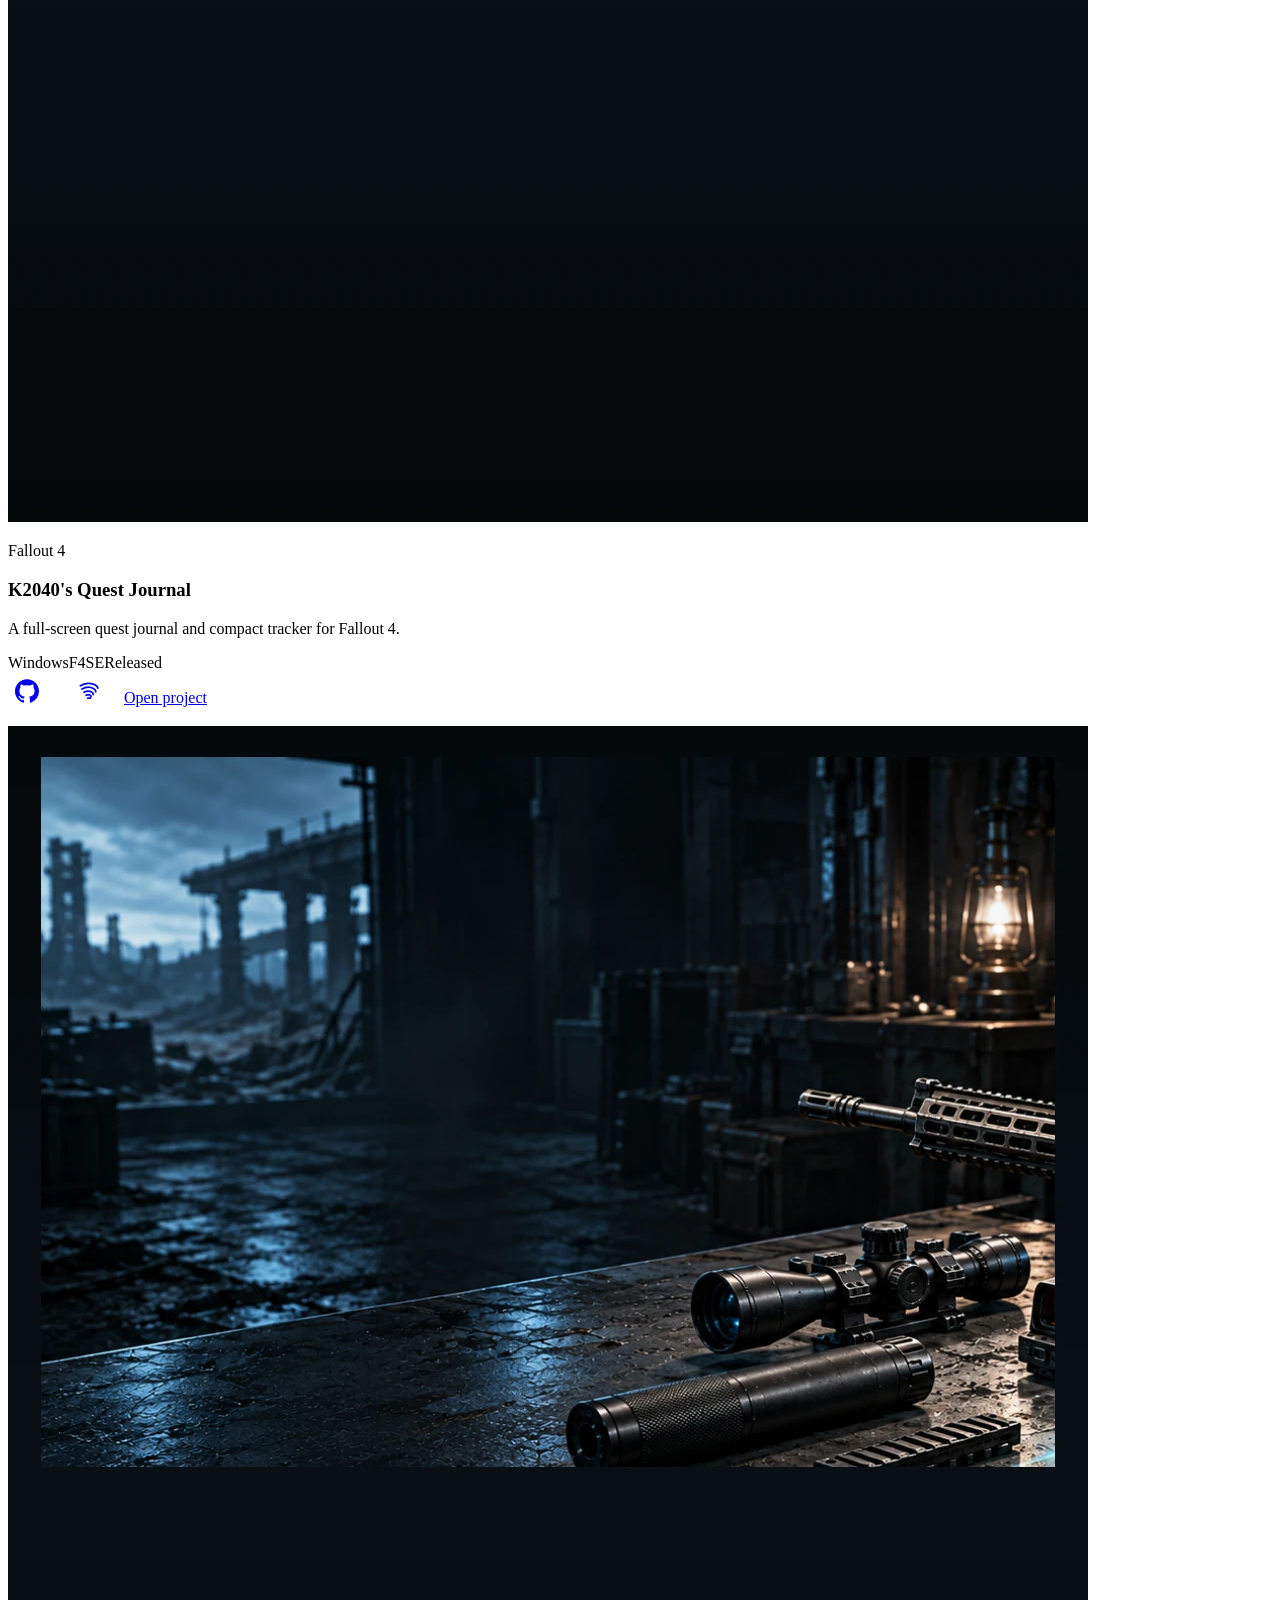
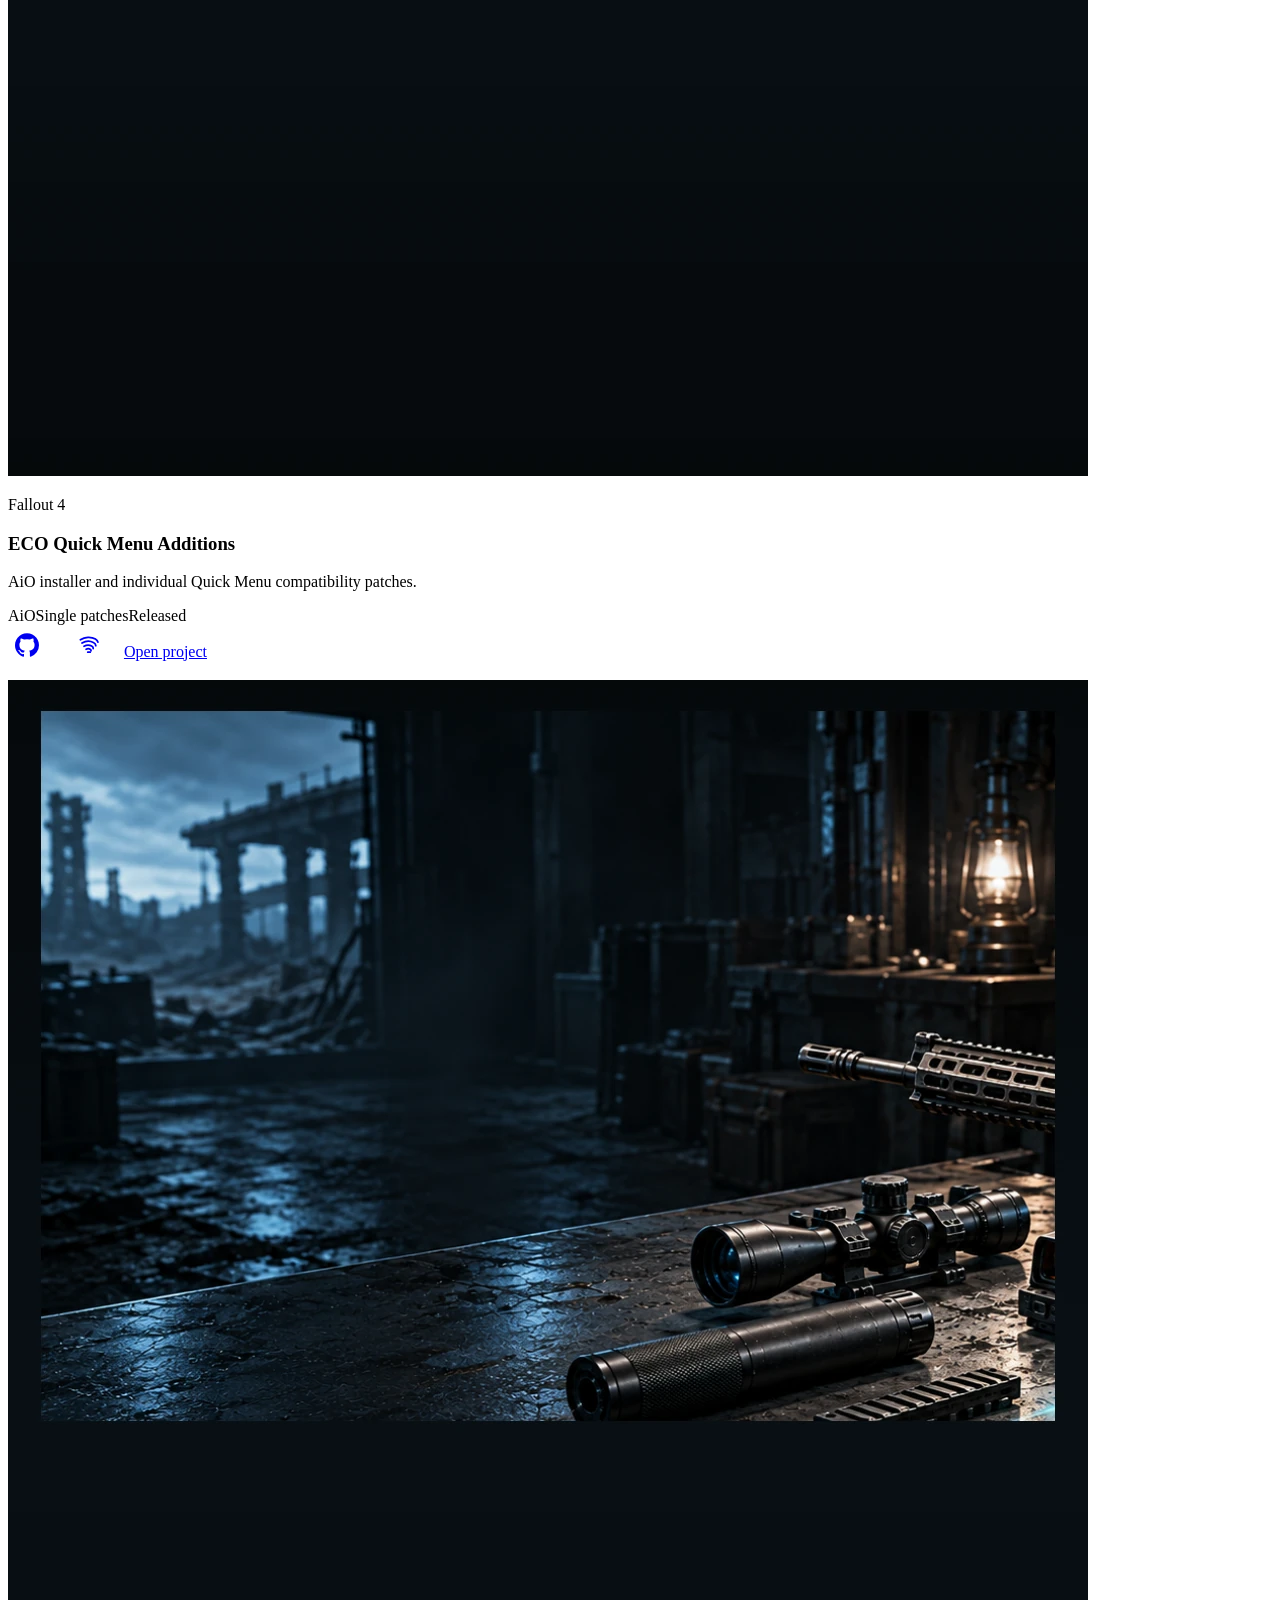
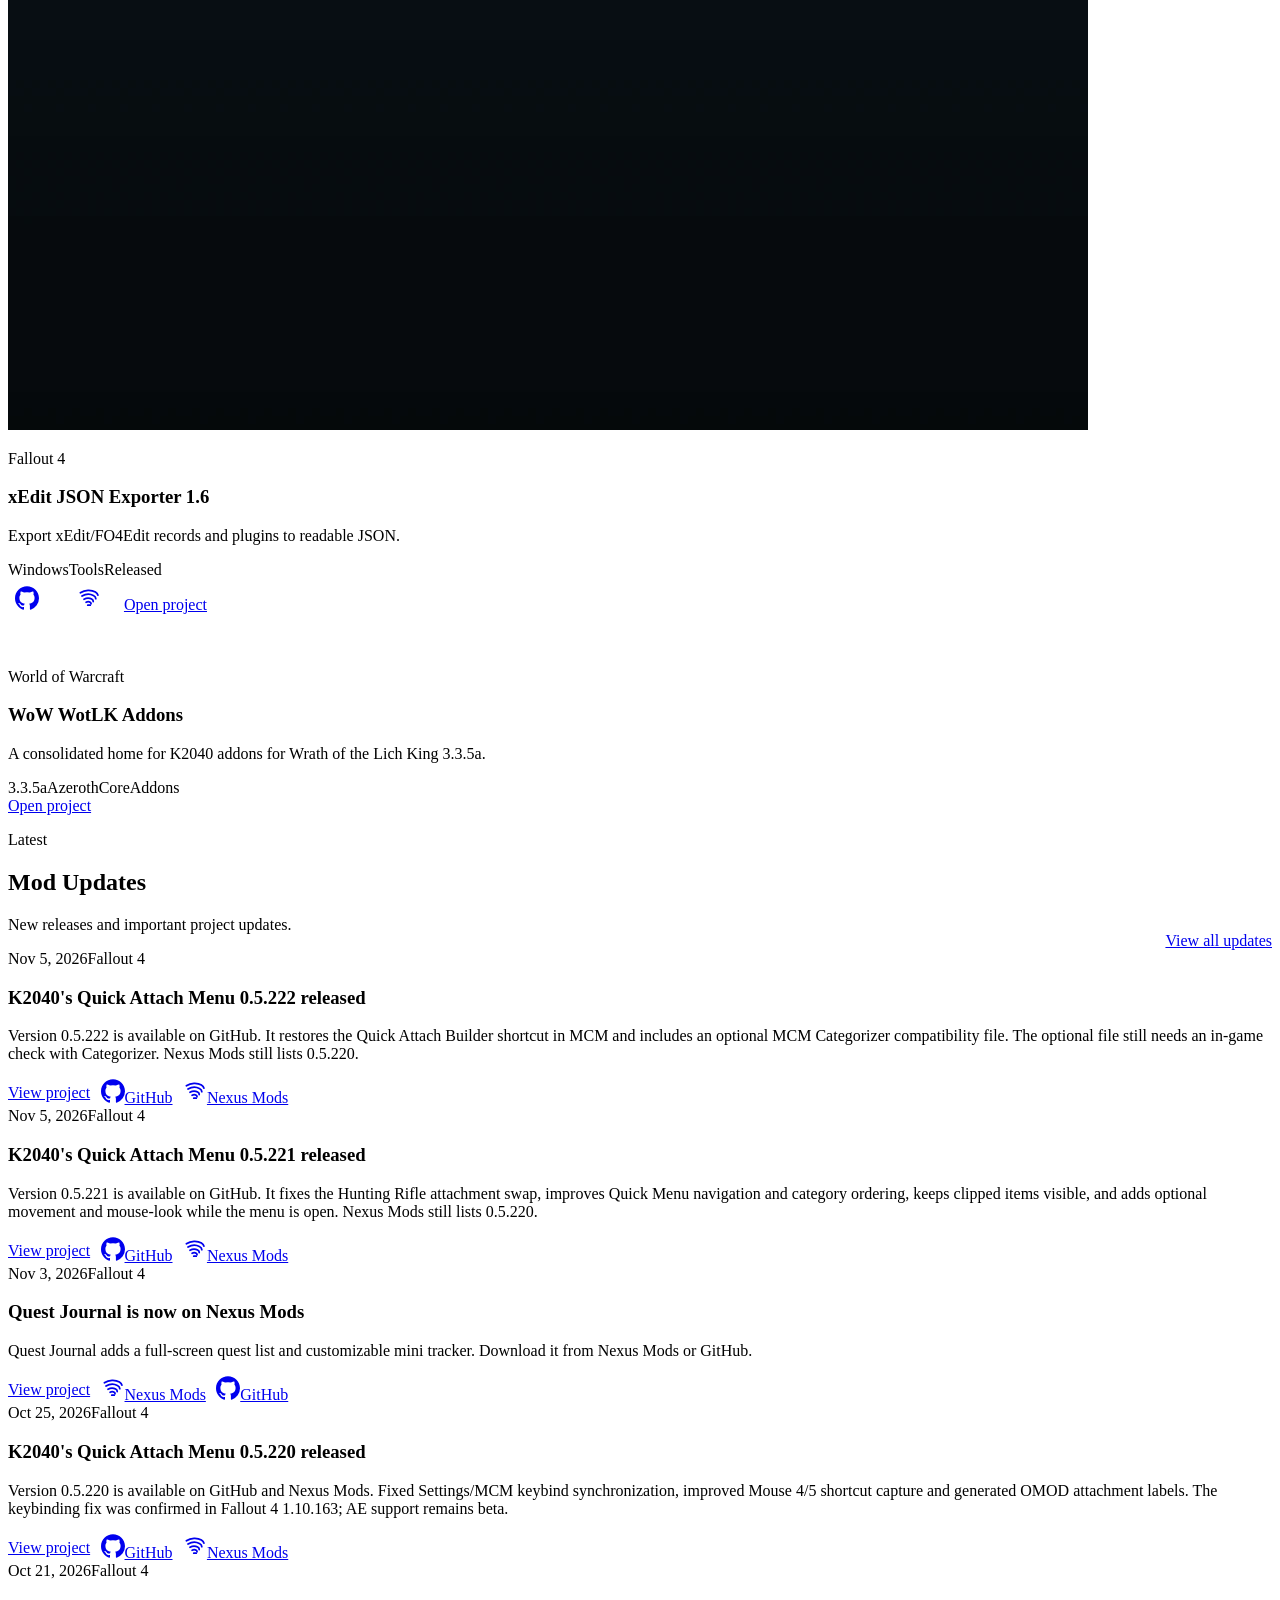
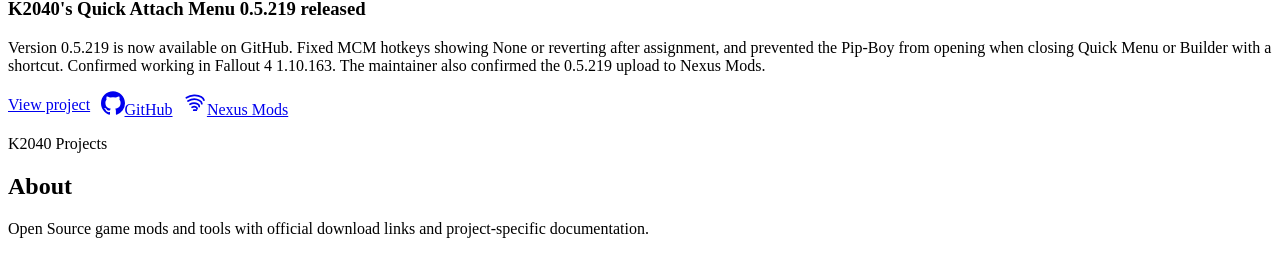
==== commit 2cb7207a: "Update Quick Attach Menu page for 0.5.222" ====
--- a/index.html
+++ b/index.html
@@ -16,9 +16,9 @@
   <link rel="stylesheet" href="external-link-icons.css?v=20260828qa2">
 
   <script src="translations.js?v=20260930qam1"></script>
-  <script src="projects/project-data.js?v=20261105quickattach221"></script>
+  <script src="projects/project-data.js?v=20261105quickattach222"></script>
   <script src="content.js?v=20261103questjournal1"></script>
-  <script src="updates/2026.js?v=20261105quickattach221"></script>
+  <script src="updates/2026.js?v=20261105quickattach222"></script>
   <script src="updates-data.js?v=20260828cleanup1" data-limit="5"></script>
   <script src="site.js?v=20260831links1"></script>
   <script defer src="external-link-icons.js?v=20260828qa2"></script>
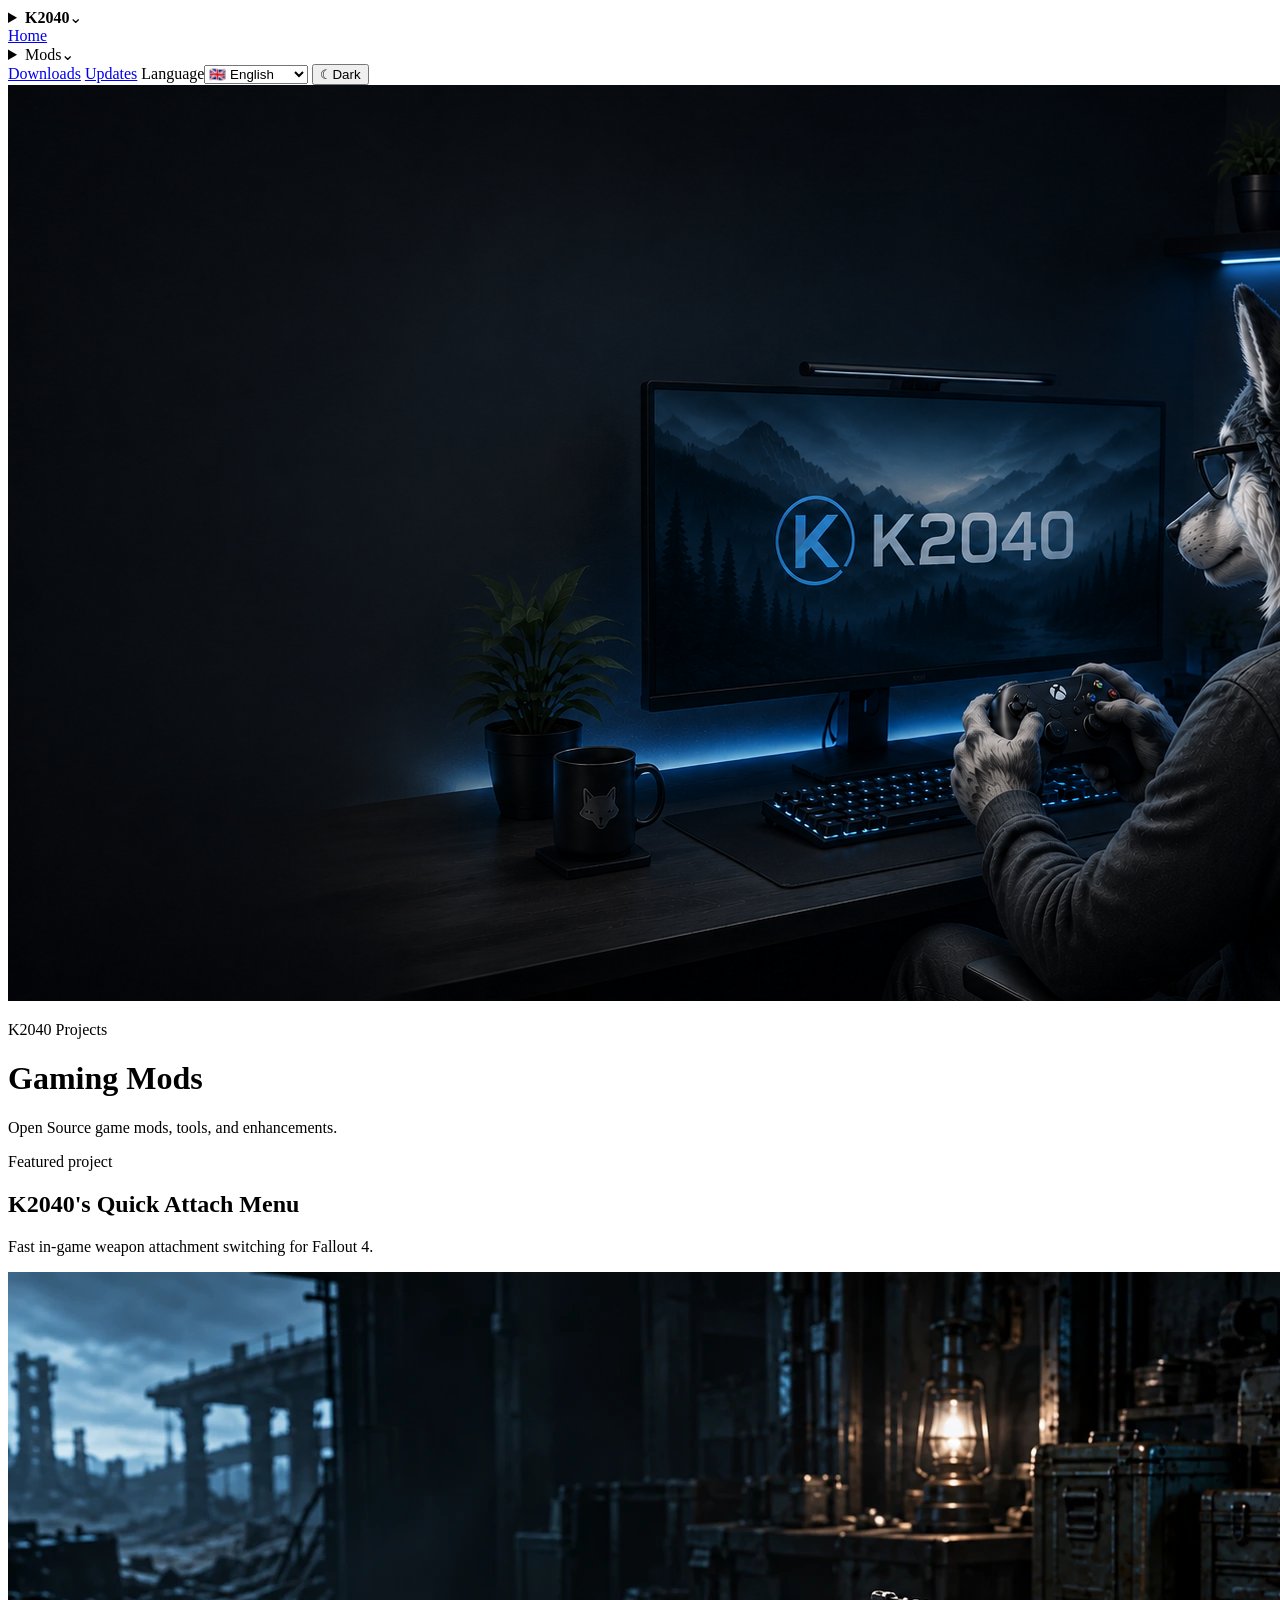
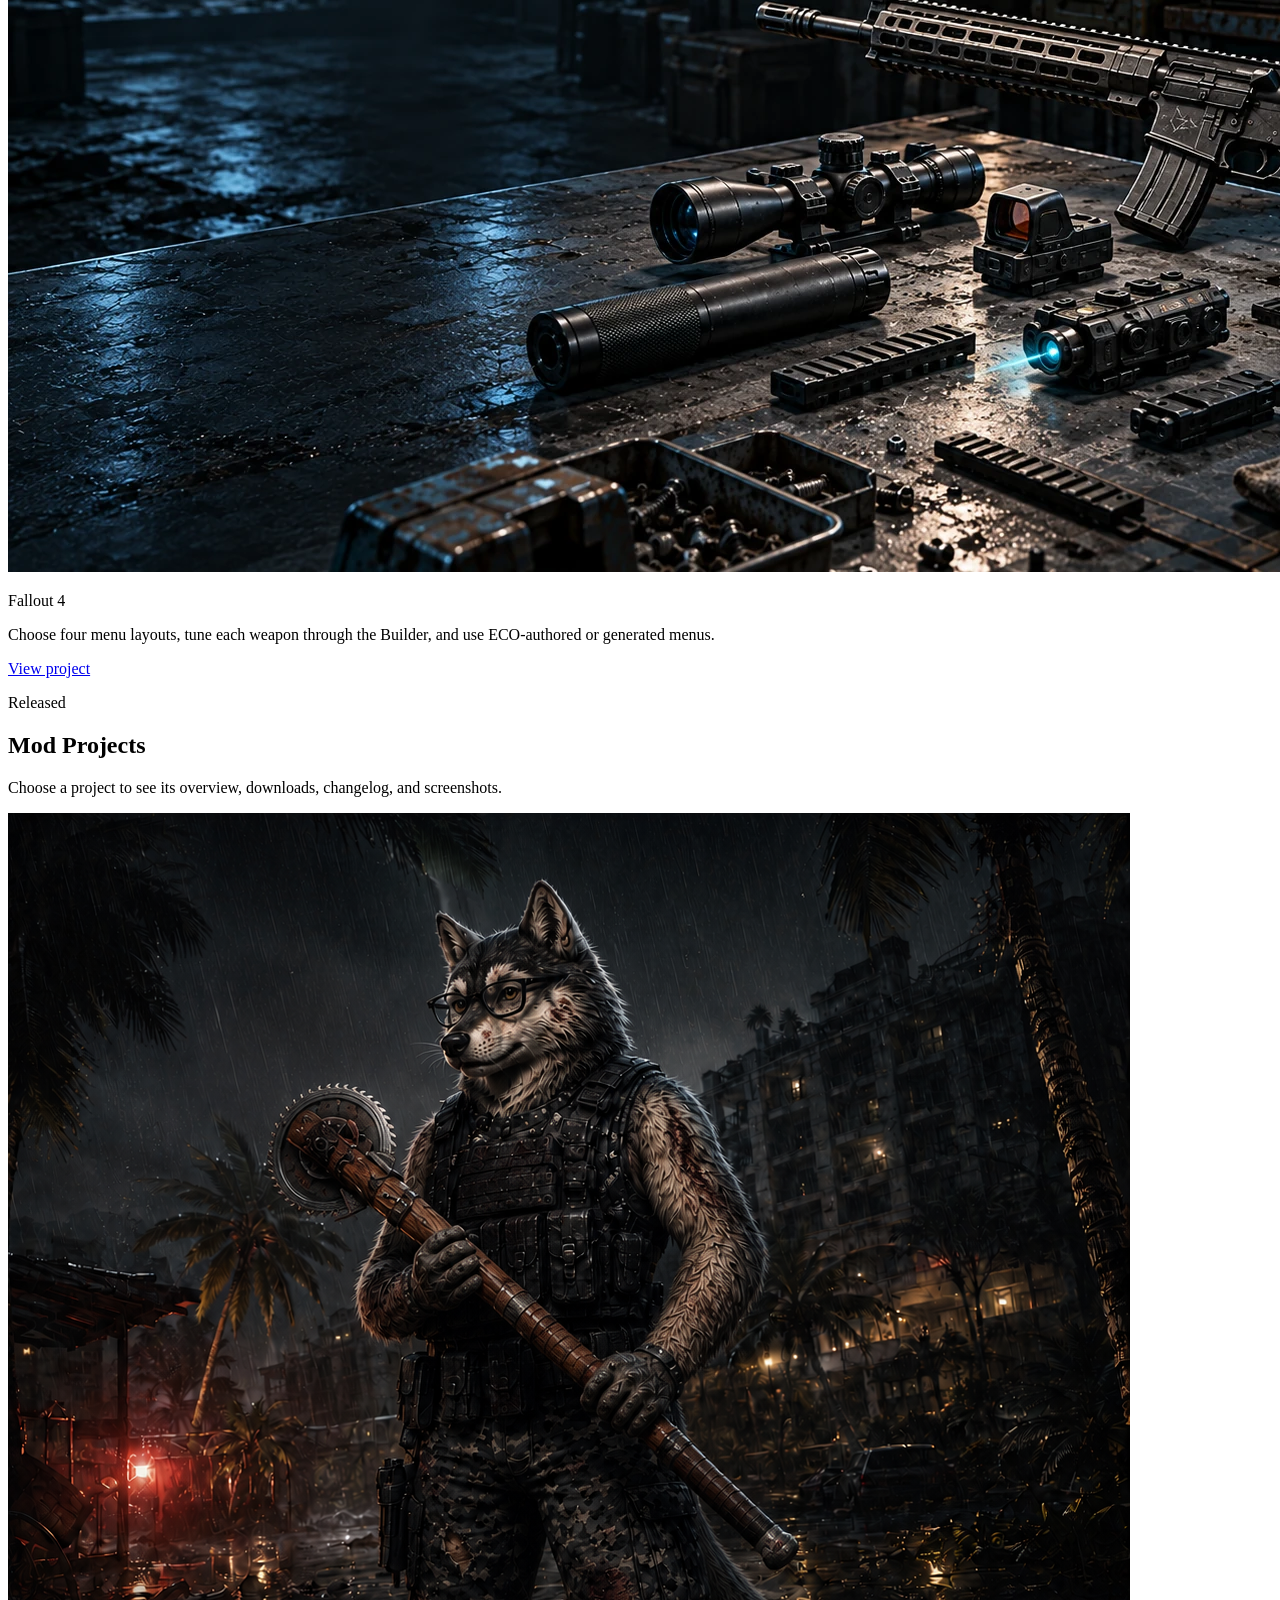
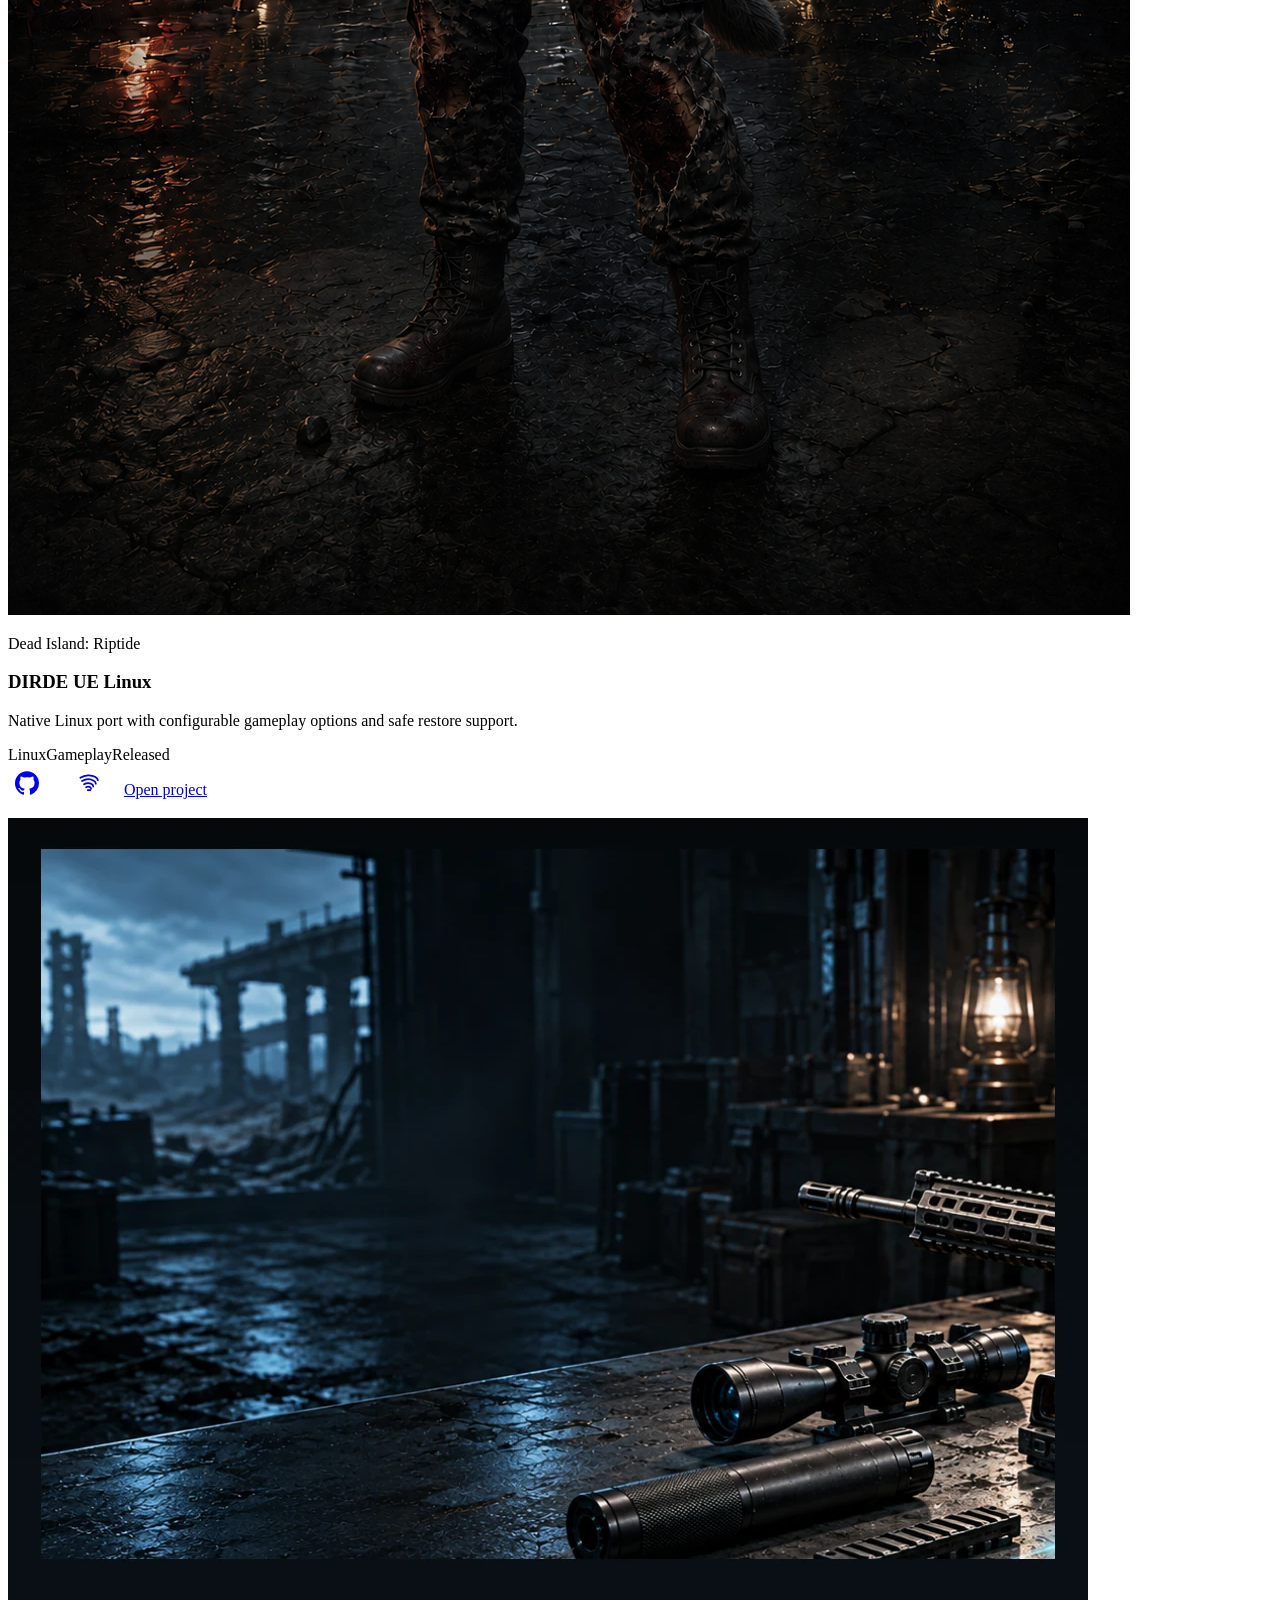
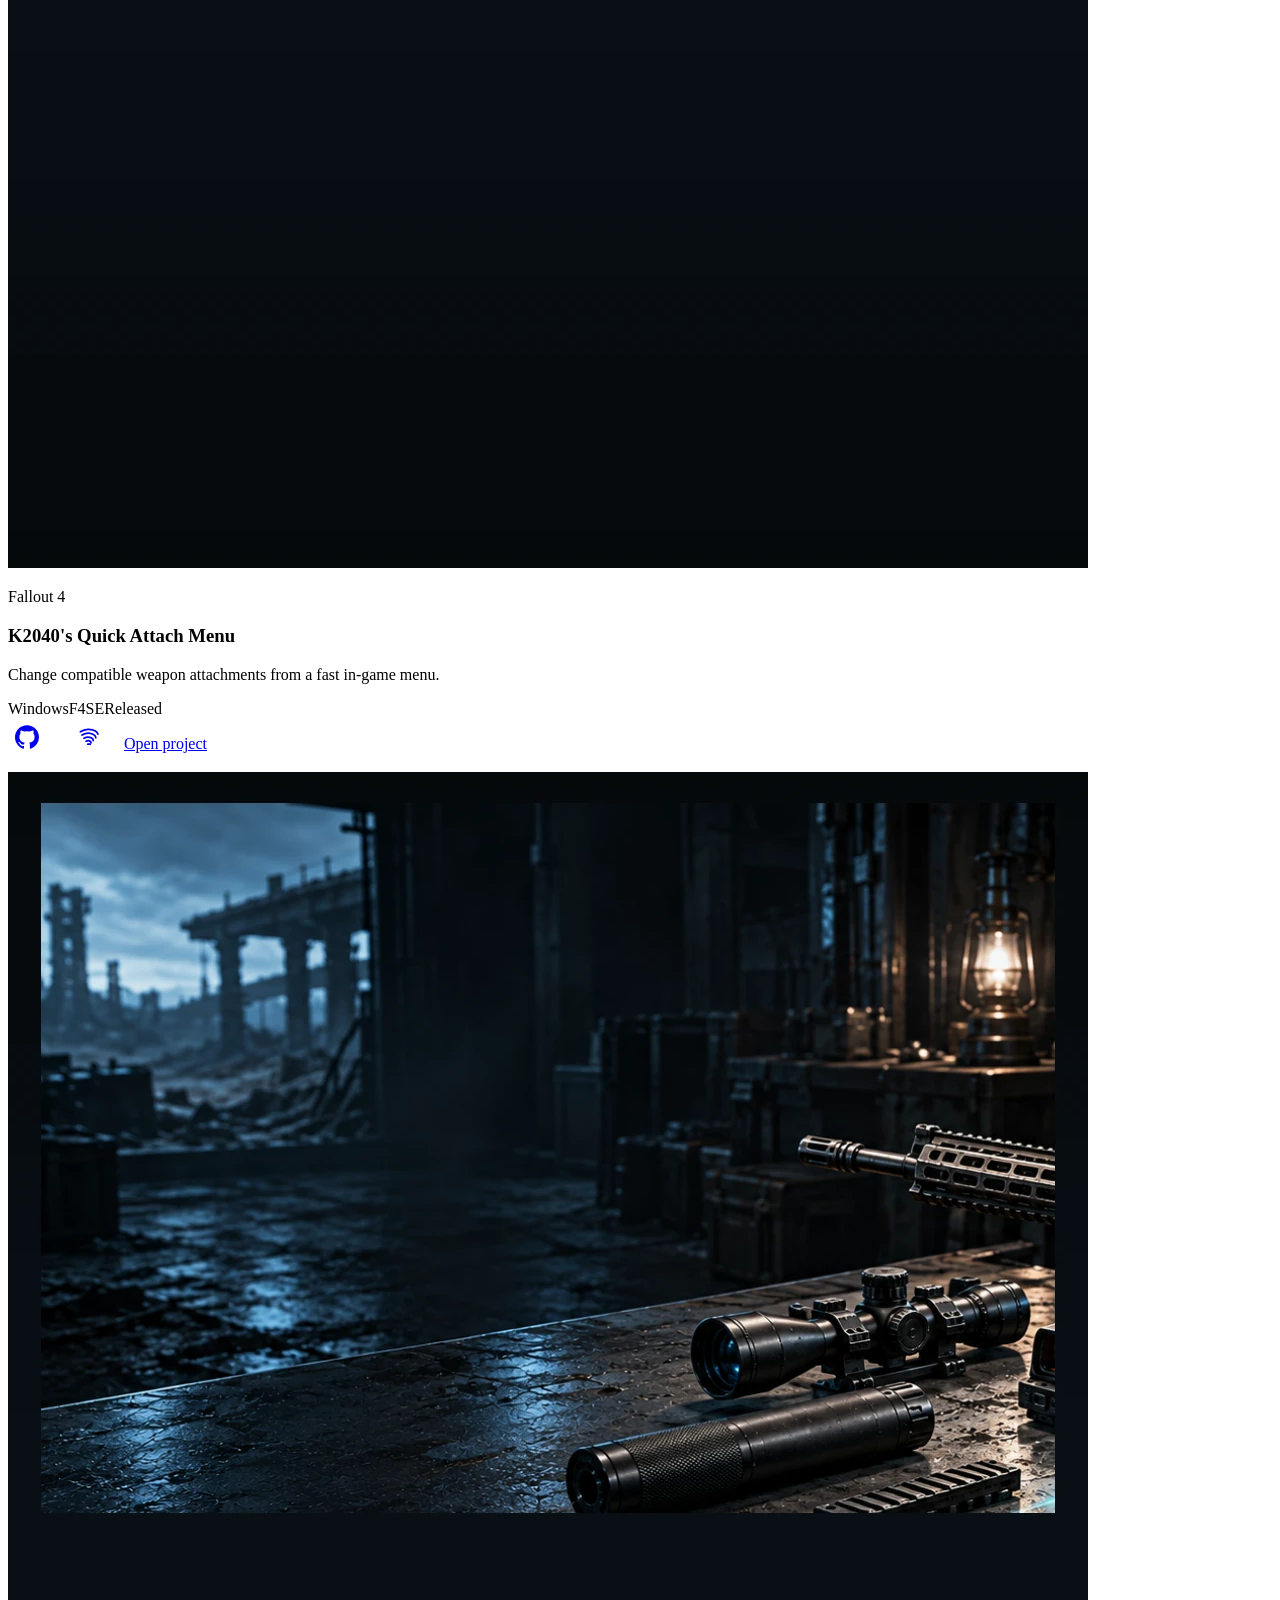
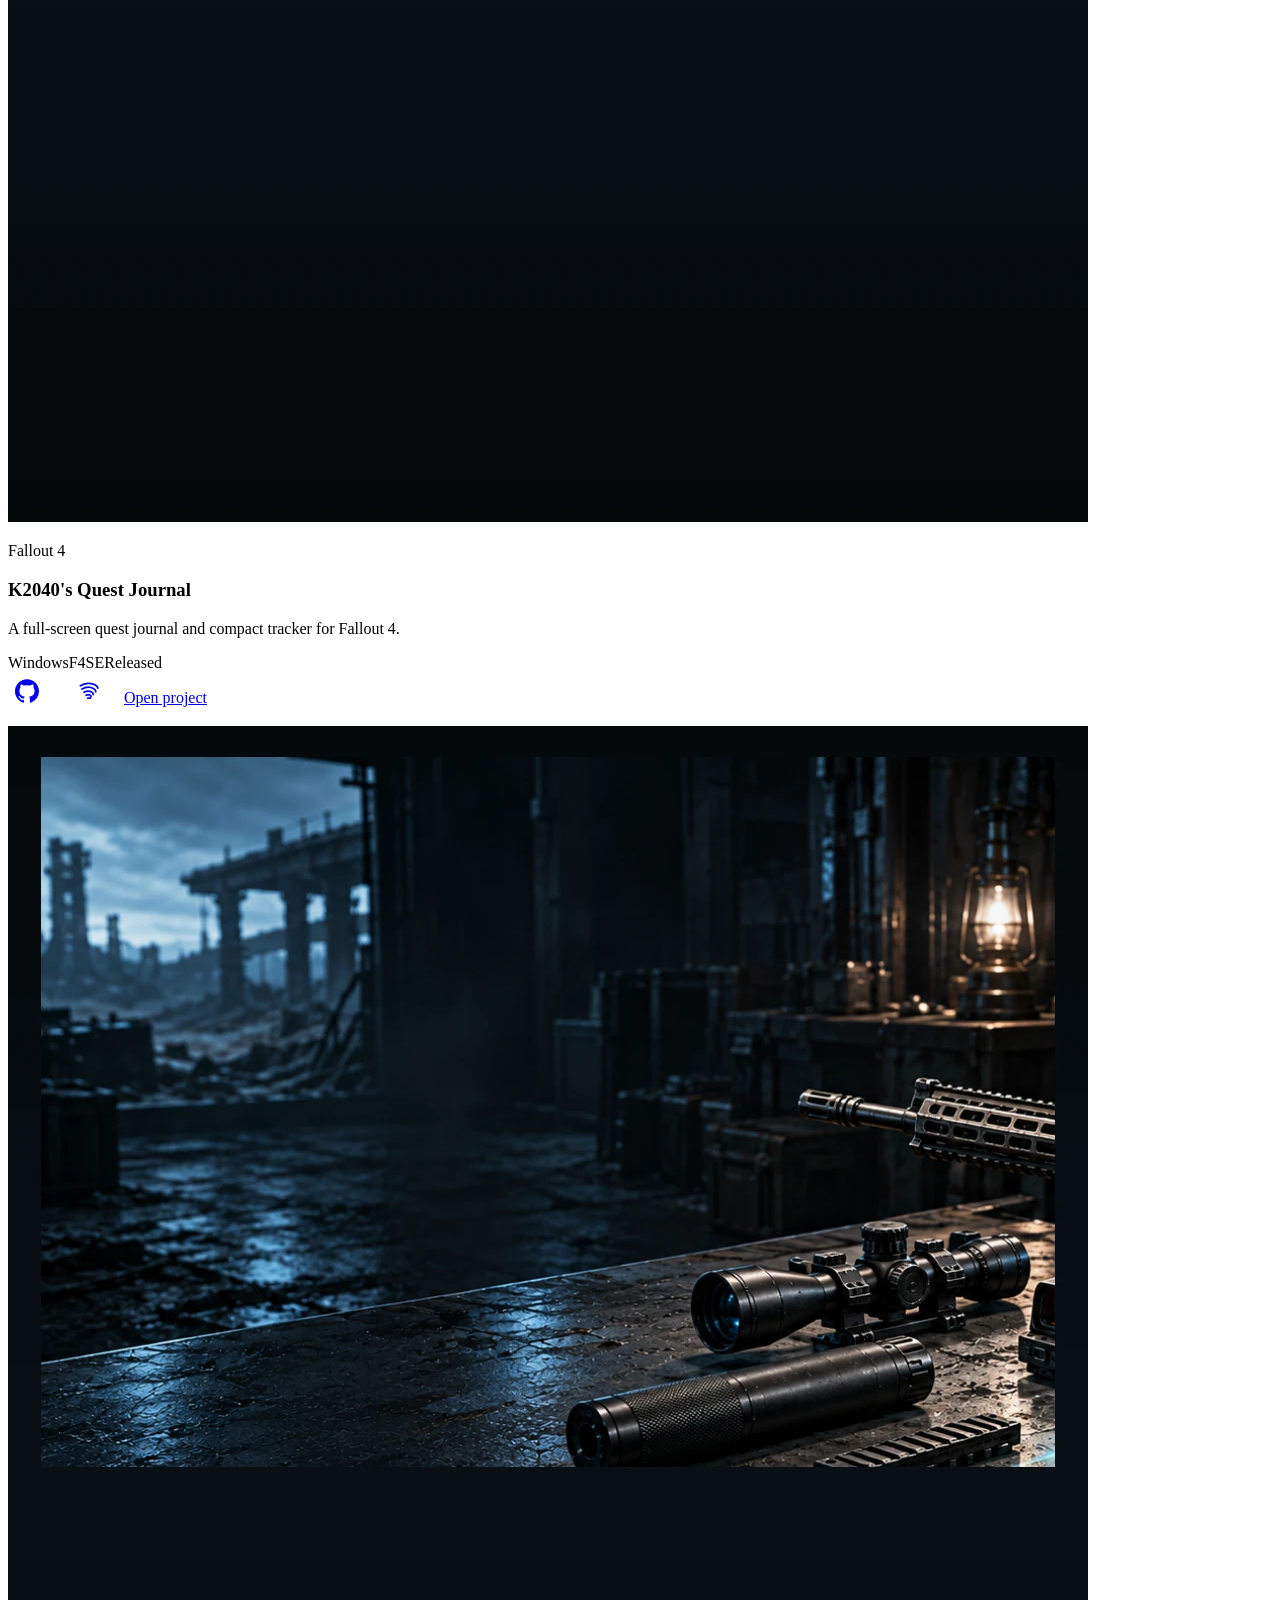
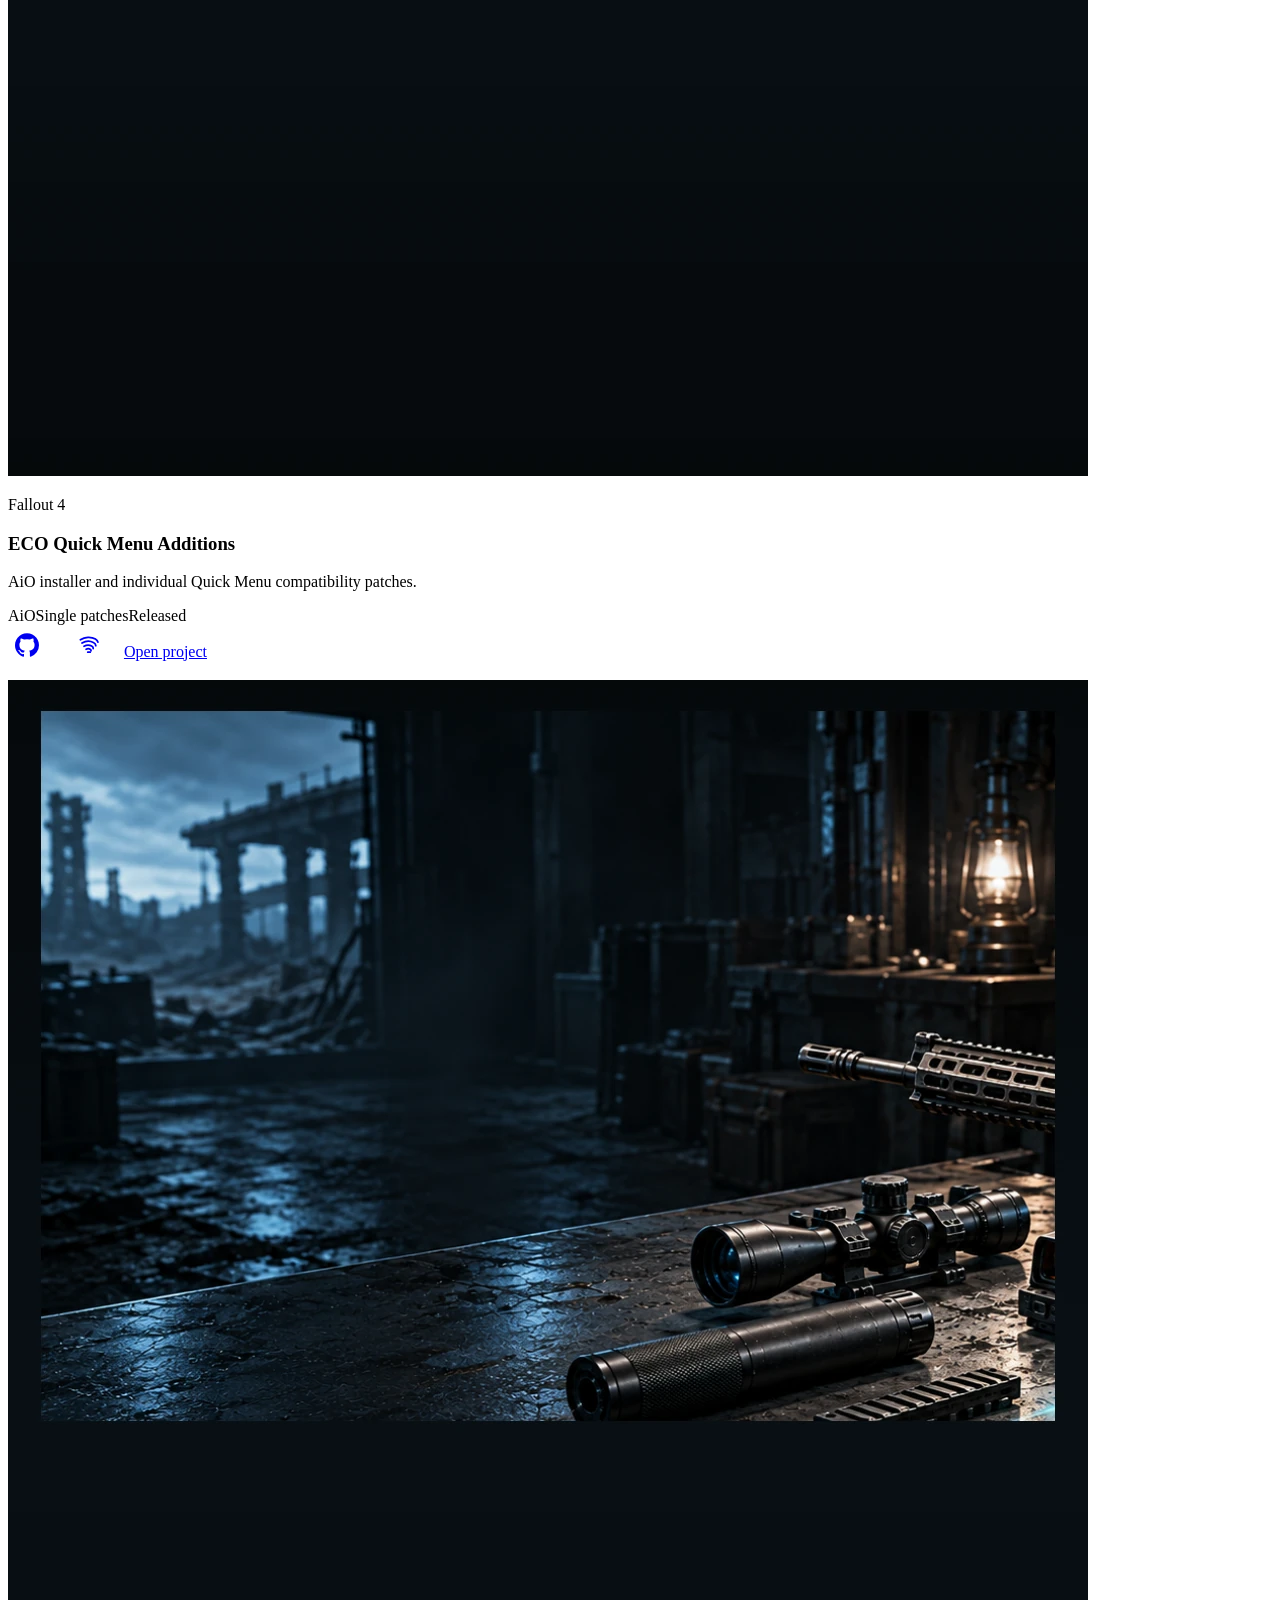
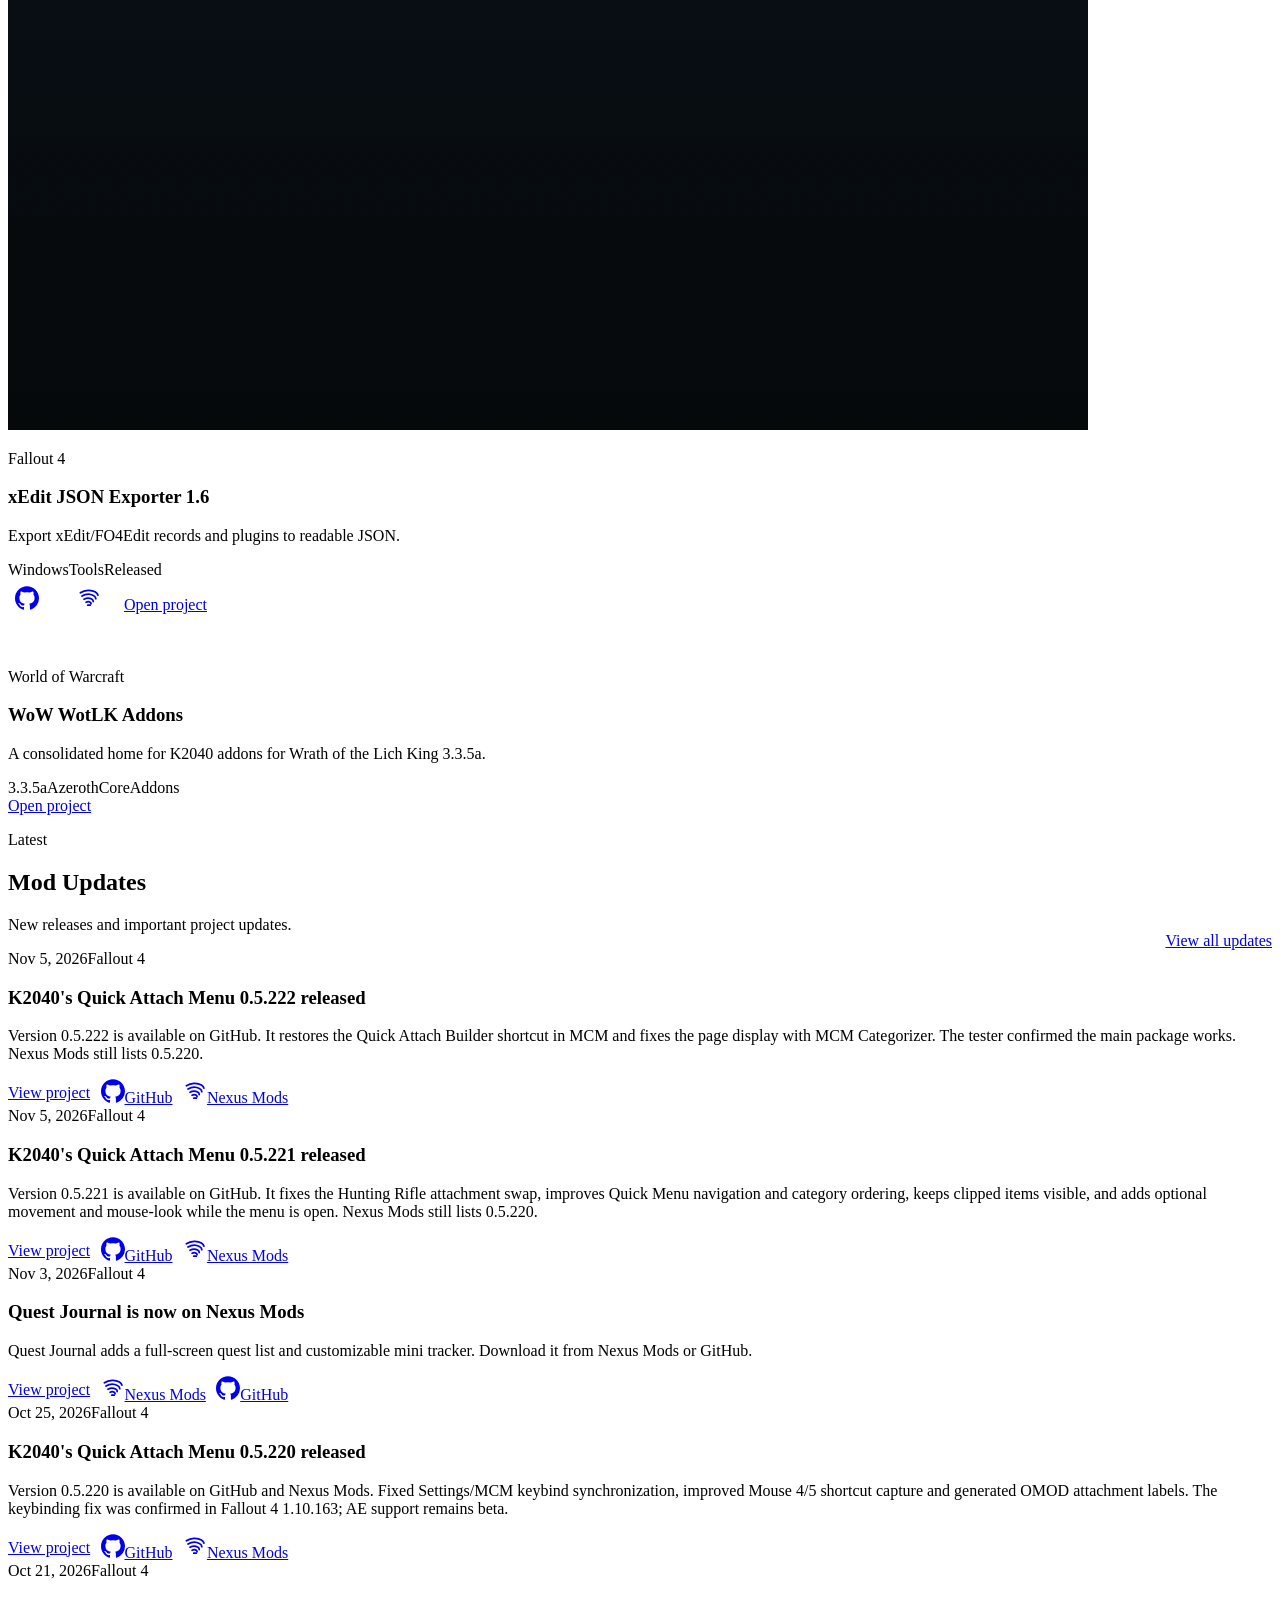
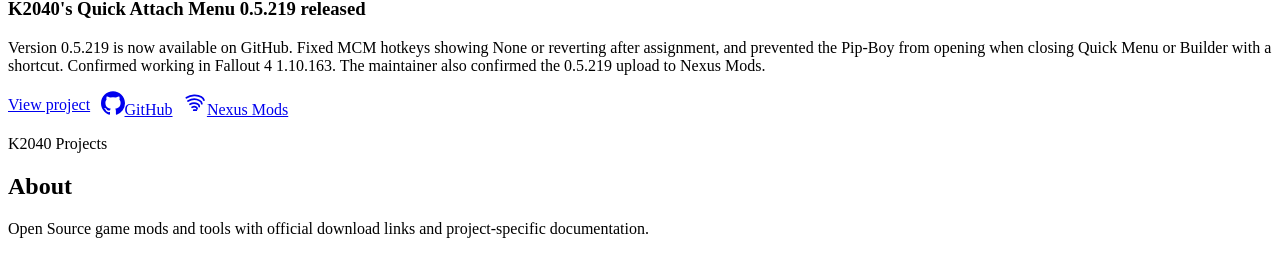
==== commit c8f7406d: "Confirm Categorizer support in Quick Attach 0.5.222" ====
--- a/index.html
+++ b/index.html
@@ -16,9 +16,9 @@
   <link rel="stylesheet" href="external-link-icons.css?v=20260828qa2">
 
   <script src="translations.js?v=20260930qam1"></script>
-  <script src="projects/project-data.js?v=20261105quickattach222"></script>
+  <script src="projects/project-data.js?v=20261106quickattach222mcm1"></script>
   <script src="content.js?v=20261103questjournal1"></script>
-  <script src="updates/2026.js?v=20261105quickattach222"></script>
+  <script src="updates/2026.js?v=20261106quickattach222mcm1"></script>
   <script src="updates-data.js?v=20260828cleanup1" data-limit="5"></script>
   <script src="site.js?v=20260831links1"></script>
   <script defer src="external-link-icons.js?v=20260828qa2"></script>
